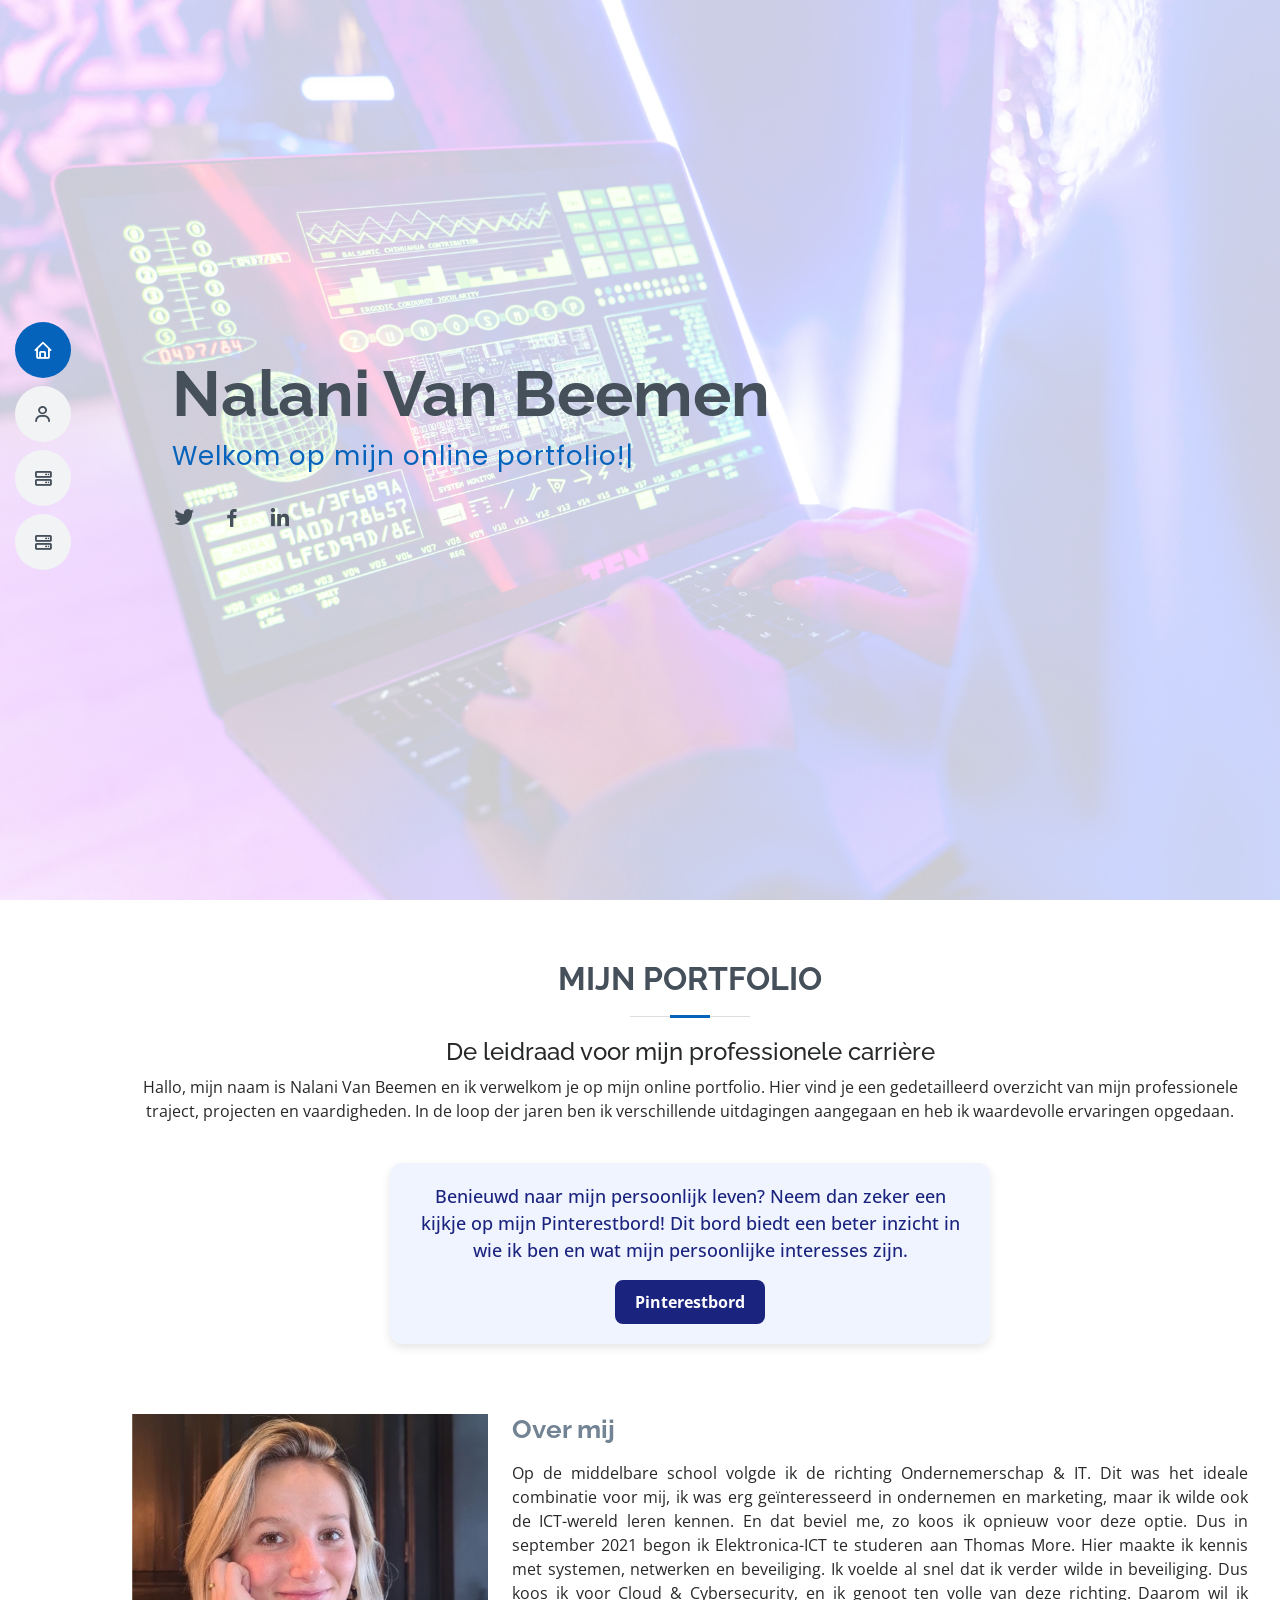
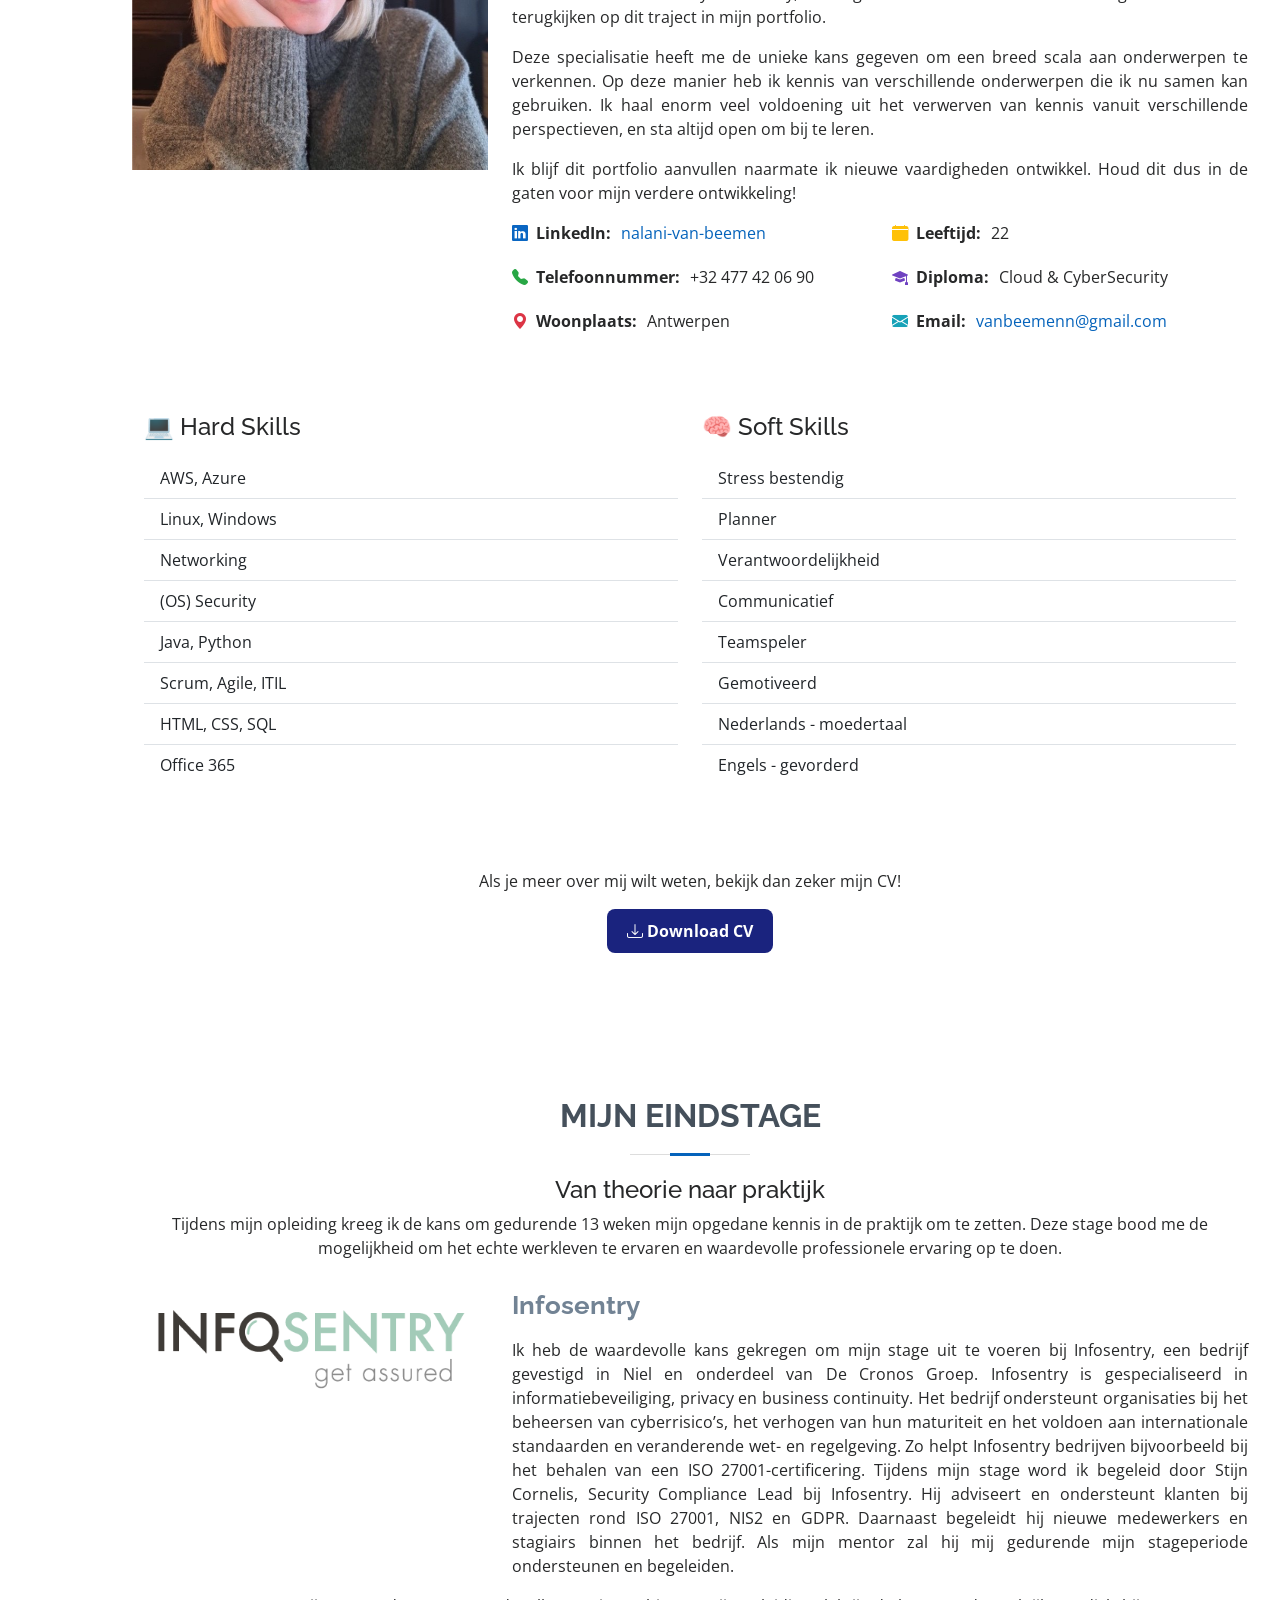
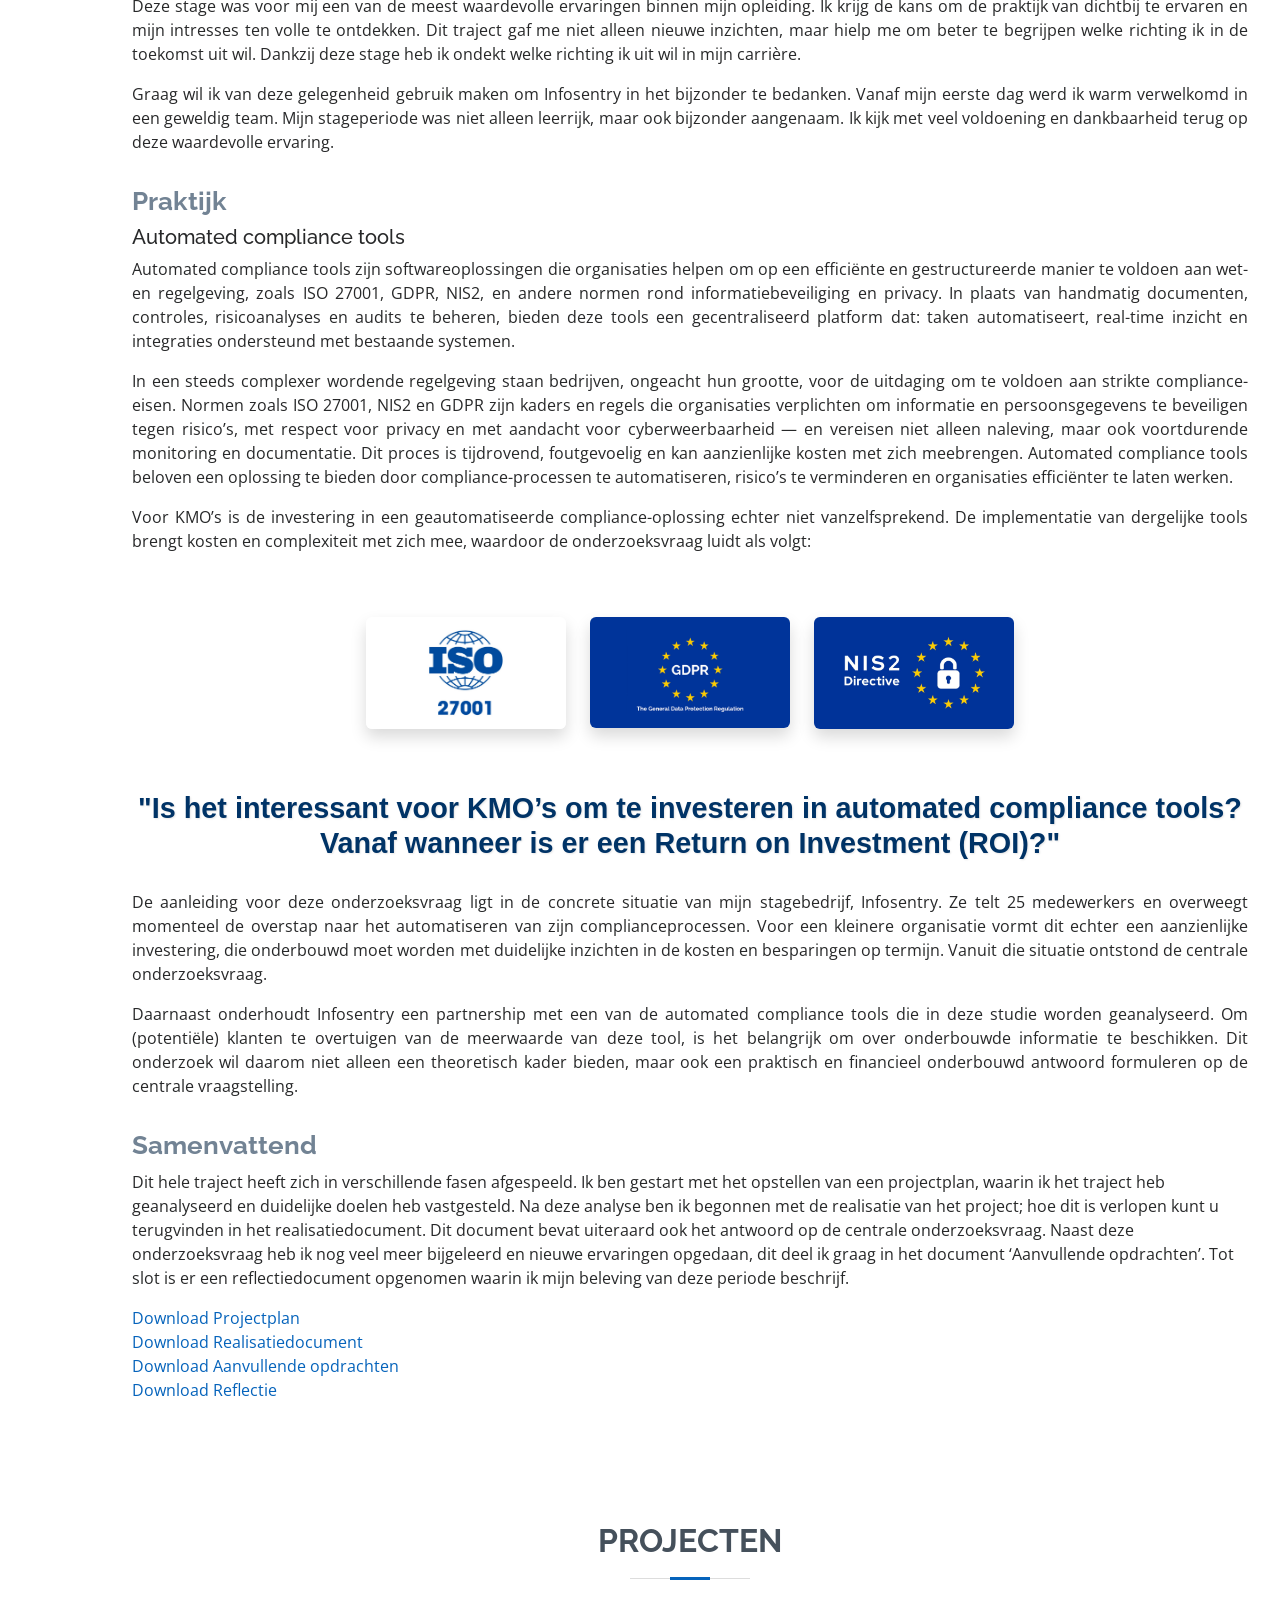
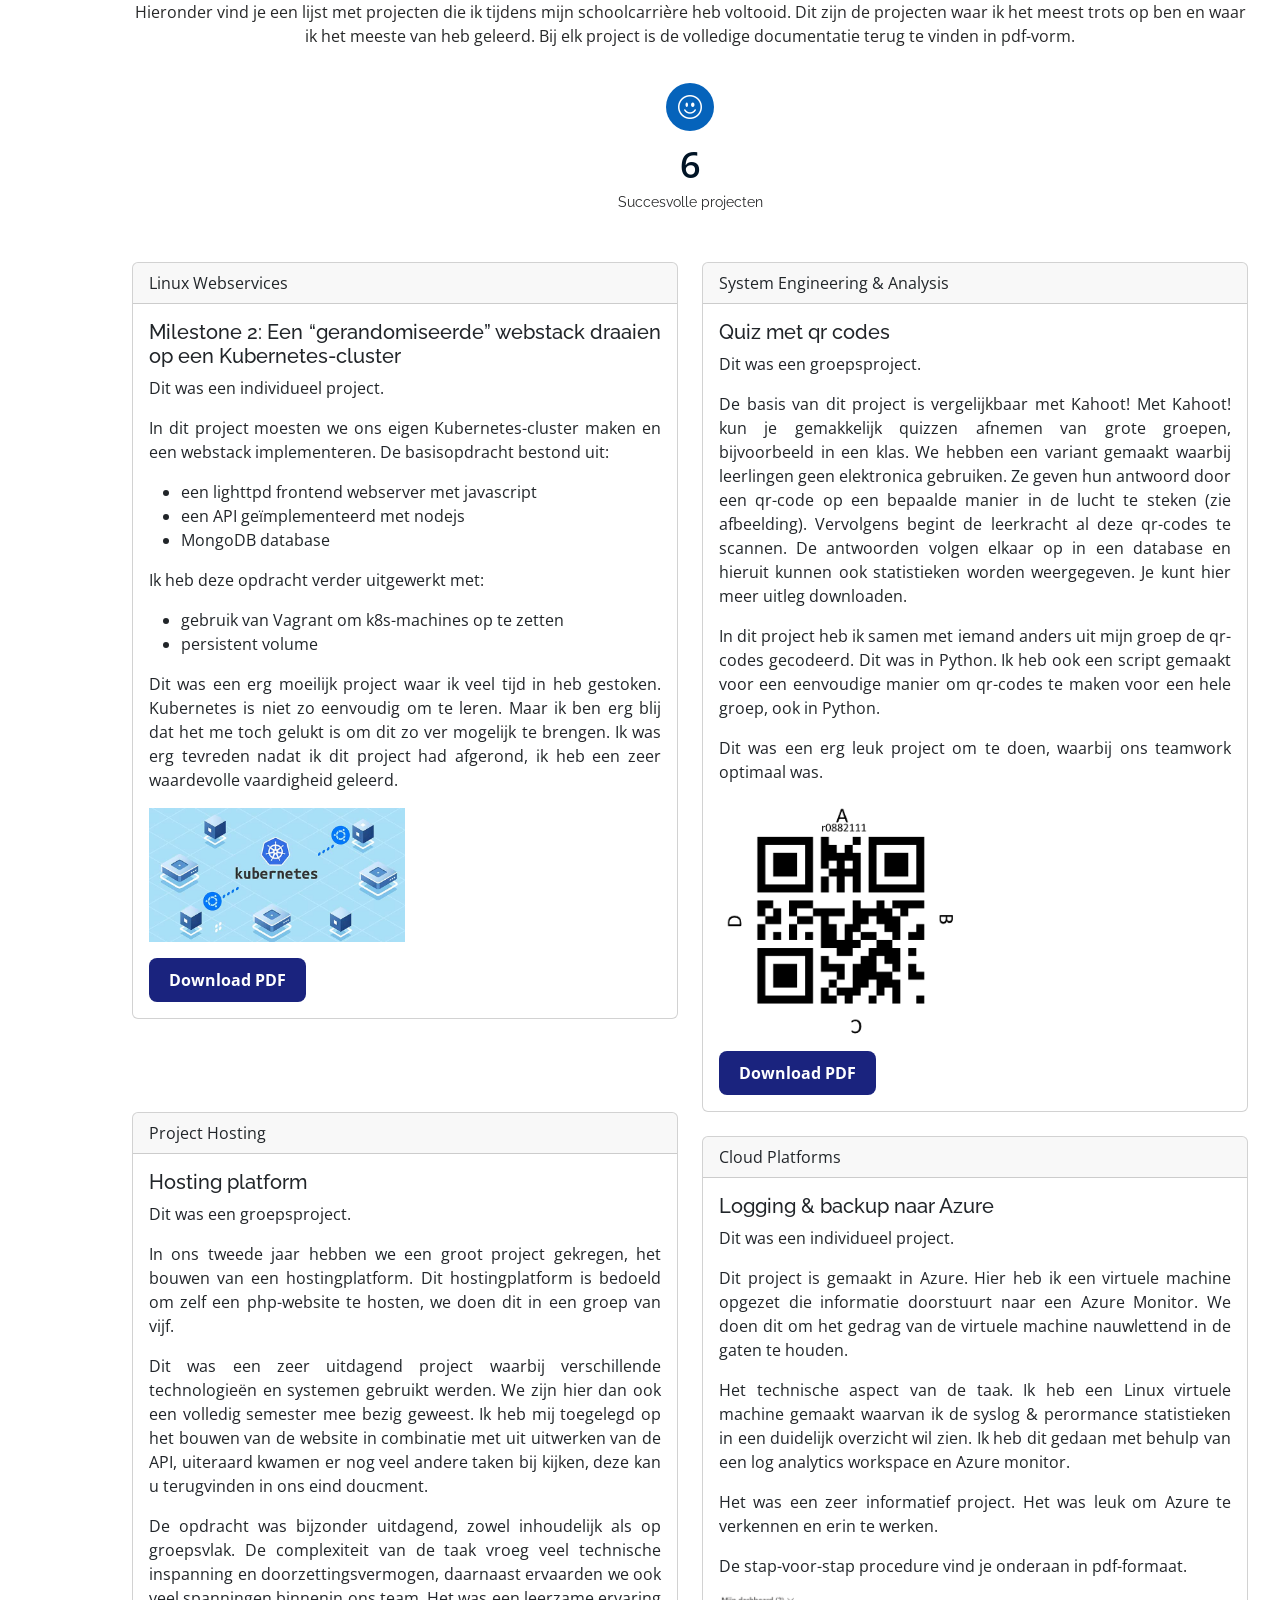
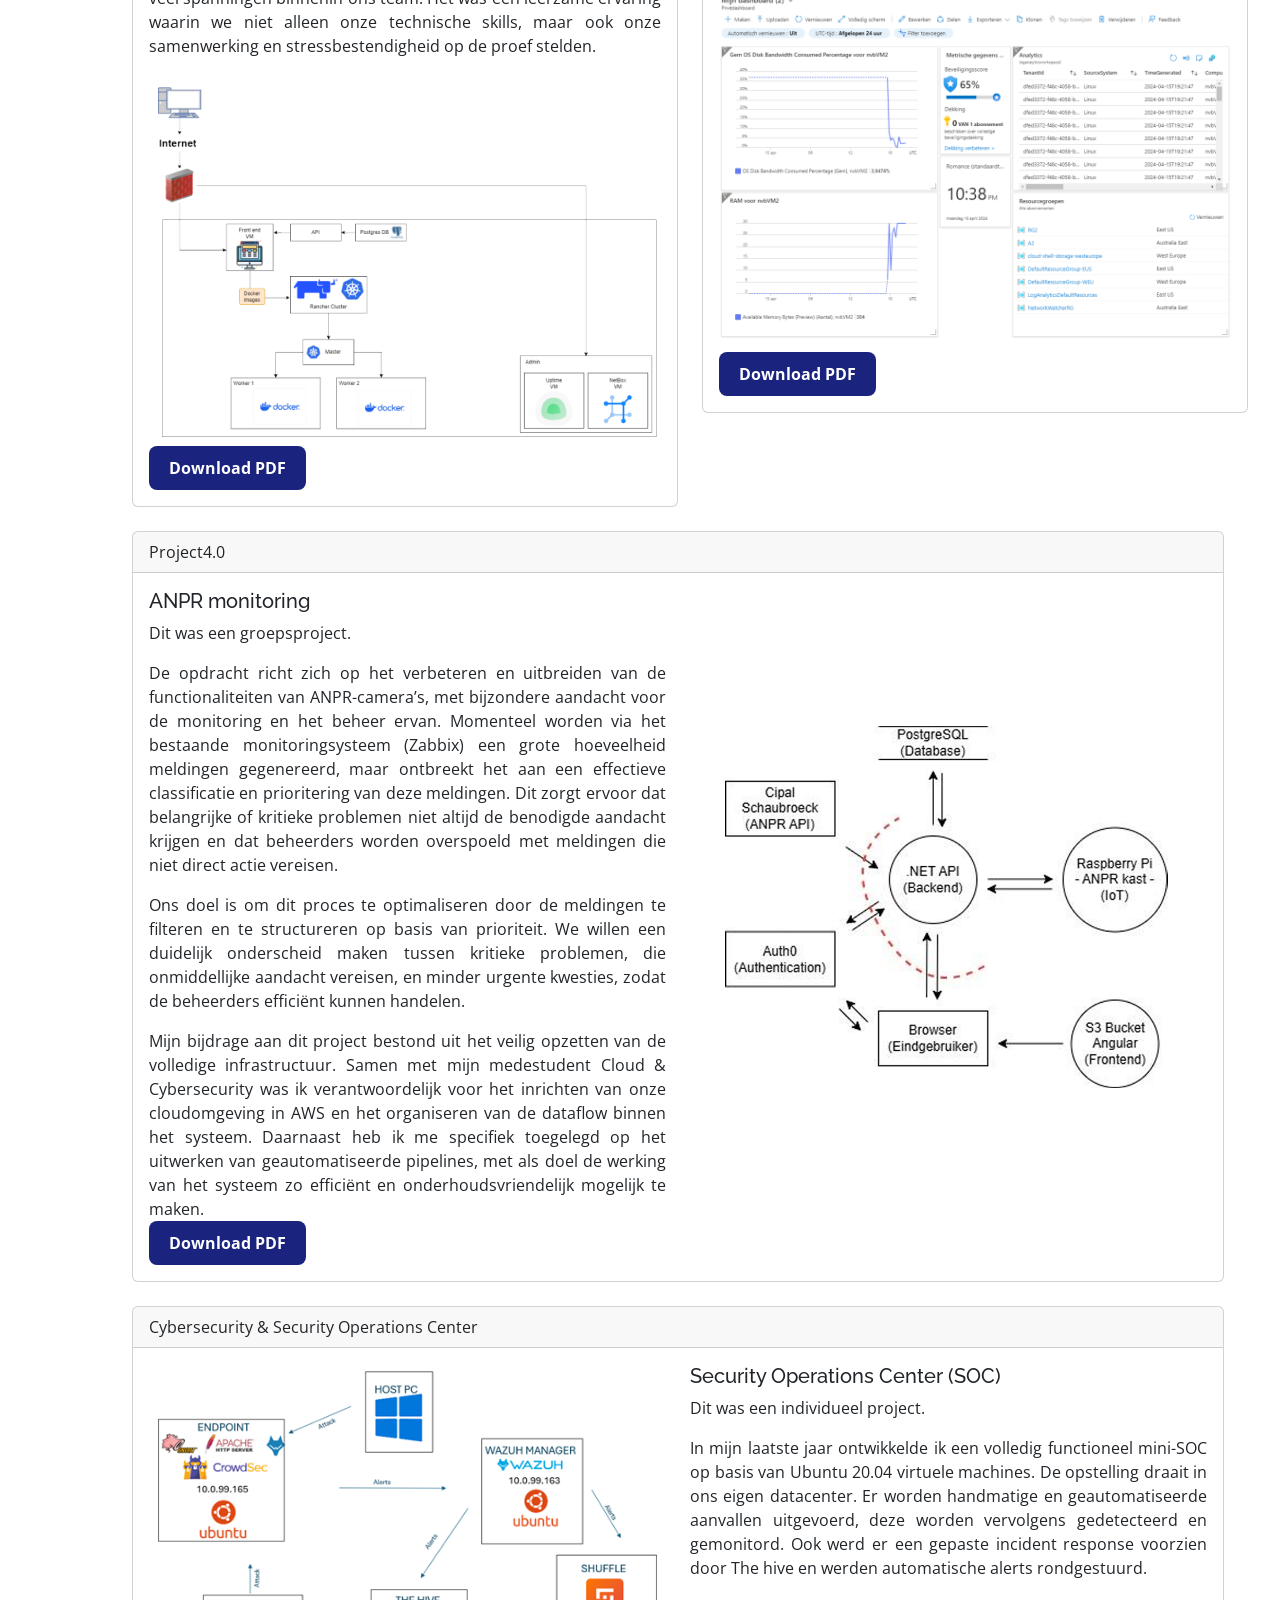
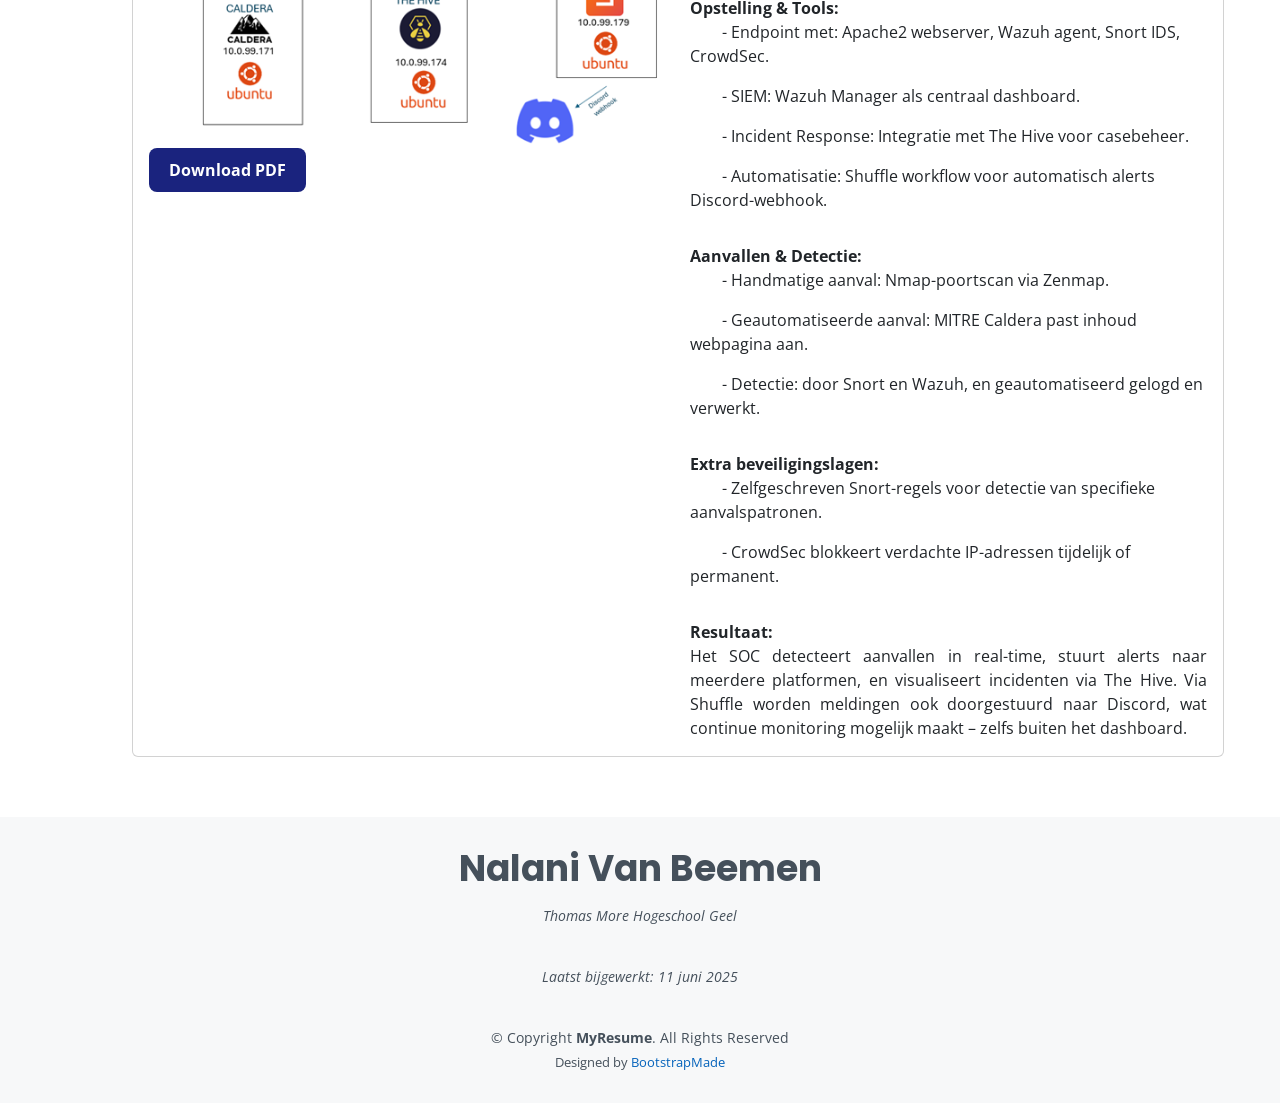
==== index.html @ 972dc26e "pdf" ====
<!DOCTYPE html>
<html lang="en">

<head >

  <meta charset="utf-8">
  <meta content="width=device-width, initial-scale=1.0" name="viewport" >
  <style>
    .justify-text {
      text-align: justify;
      width: 100%;
      margin: 0 auto;
    }
  </style>

  <title>Portfolio Nalani Van Beemen</title>
  <meta content="" name="description">
  <meta content="" name="keywords">

  <!-- Favicons -->
  <link href="img/www.png" rel="icon">
  <link href="assets/img/apple-touch-icon.png" rel="apple-touch-icon">

  <!-- Google Fonts -->
  <link href="https://fonts.googleapis.com/css?family=Open+Sans:300,300i,400,400i,600,600i,700,700i|Raleway:300,300i,400,400i,500,500i,600,600i,700,700i|Poppins:300,300i,400,400i,500,500i,600,600i,700,700i" rel="stylesheet">

  <!-- Vendor CSS Files -->
  <link href="assets/vendor/aos/aos.css" rel="stylesheet">
  <link href="assets/vendor/bootstrap/css/bootstrap.min.css" rel="stylesheet">
  <link href="assets/vendor/bootstrap-icons/bootstrap-icons.css" rel="stylesheet">
  <link href="assets/vendor/boxicons/css/boxicons.min.css" rel="stylesheet">
  <link href="assets/vendor/glightbox/css/glightbox.min.css" rel="stylesheet">
  <link href="assets/vendor/swiper/swiper-bundle.min.css" rel="stylesheet">

  <!-- Template Main CSS File -->
  <link href="assets/css/style.css" rel="stylesheet">


</head>
<body>


  <i class="bi bi-list mobile-nav-toggle d-lg-none"></i>
  <!-- ======= Header ======= -->
  <header  id="header" class="d-flex flex-column justify-content-center">

    <nav id="navbar" class="navbar nav-menu">
      <ul>
        <li><a href="#hero" class="nav-link scrollto active"><i class="bx bx-home"></i> <span>Welkom</span></a></li>
        <li><a href="#about" class="nav-link scrollto"><i class="bx bx-user"></i> <span>Over mij</span></a></li>
        <li><a href="#stage" class="nav-link scrollto"><i class="bx bx-server"></i> <span>Stage</span></a></li>
        <li><a href="#facts" class="nav-link scrollto"><i class="bx bx-server"></i> <span>Projecten</span></a></li>
      </ul>
    </nav><!-- .nav-menu -->

  </header><!-- End Header -->

  <!-- ======= Hero Section ======= -->
  <section style="background-image: url('img/achtergrond.jpg'); background-size: cover; background-position: center; background-attachment: fixed;" id="hero" class="d-flex flex-column justify-content-center">
    <div class="container" data-aos="zoom-in" data-aos-delay="100">
      <h1>Nalani Van Beemen</h1>
      <p> <span class="typed" data-typed-items= "Welkom op mijn online portfolio!, Derdejaars studente Cloud & Cybersecurity"  ></span></p>
      <div class="social-links">
        <a href="https://twitter.com/beemen_van" class="twitter"><i class="bx bxl-twitter"></i></a>
        <a href="https://www.facebook.com/nalani.vanbeemen/" class="facebook"><i class="bx bxl-facebook"></i></a>
        <a href="https://www.linkedin.com/in/nalani-van-beemen-59647b252/" class="linkedin"><i class="bx bxl-linkedin"></i></a>
      </div>
    </div>
  </section><!-- End Hero -->

  <main id="main">

    <!-- ======= About Section ======= -->
    <section id="about" class="about" >
      <div class="container" data-aos="fade-up">

        <div class="section-title">
          <h2>MIJN PORTFOLIO</h2>
          <h4>De leidraad voor mijn professionele carrière  </h4>
          <p>Hallo, mijn naam is Nalani Van Beemen en ik verwelkom je op mijn online portfolio. Hier vind je een gedetailleerd overzicht van mijn professionele traject, projecten en vaardigheden. In de loop der jaren ben ik verschillende uitdagingen aangegaan en heb ik waardevolle ervaringen opgedaan.</p>

        <div class="text-center my-12">
              <div style="background-color: #f0f4ff; padding: 20px; border-radius: 12px; text-align: center; box-shadow: 0 4px 10px rgba(0, 0, 0, 0.1); max-width: 600px; margin: 40px auto;">
                <p style="font-size: 18px; color: #1a237e; font-weight: 500; margin-bottom: 16px;">
                  Benieuwd naar mijn persoonlijk leven? Neem dan zeker een kijkje op mijn Pinterestbord! Dit bord biedt een beter inzicht in wie ik ben en wat mijn persoonlijke interesses zijn.
                </p>
                <a href="https://pin.it/40Hjgjyno" target="_blank" style="display: inline-block; padding: 10px 20px; background-color: #1a237e; color: #fff; text-decoration: none; border-radius: 8px; font-weight: bold; transition: background-color 0.3s;">
                  Pinterestbord
                </a>
              </div>
            </div>
        </div>

        <div class="row">
          <div class="col-lg-4">
            <img src="img/me.jpg" class="img-fluid" alt="">
          </div>
          <div class="col-lg-8 pt-4 pt-lg-0 content">
            <h3>Over mij</h3>
            <p class="fst-italic">
            <p class="justify-text">Op de middelbare school volgde ik de richting Ondernemerschap & IT. Dit was het ideale combinatie voor mij, ik was erg geïnteresseerd in ondernemen en marketing, maar ik wilde ook de ICT-wereld leren kennen. En dat beviel me, zo koos ik opnieuw voor deze optie. Dus in september 2021 begon ik Elektronica-ICT te studeren aan Thomas More. Hier maakte ik kennis met systemen, netwerken en beveiliging. Ik voelde al snel dat ik verder wilde in beveiliging. Dus koos ik voor Cloud & Cybersecurity, en ik genoot ten volle van deze richting. Daarom wil ik terugkijken op dit traject in mijn portfolio. </p>
            <p></p>
            <p class="justify-text">Deze specialisatie heeft me de unieke kans gegeven om een breed scala aan onderwerpen te verkennen. Op deze manier heb ik kennis van verschillende onderwerpen die ik nu samen kan gebruiken. Ik haal enorm veel voldoening uit het verwerven van kennis vanuit verschillende perspectieven, en sta altijd open om bij te leren.</p>
            <p></p>
            <p class="justify-text">Ik blijf dit portfolio aanvullen naarmate ik nieuwe vaardigheden ontwikkel. Houd dit dus in de gaten voor mijn verdere ontwikkeling! </p>
            <p></p>
            <p></p>


            <div class="row contact-info">
              <div class="col-lg-6">
                <ul class="list-unstyled">
                  <li>
                    <i class="bi bi-linkedin" style="color:#0A66C2; margin-right:8px;"></i>
                    <strong>LinkedIn:</strong>
                    <a href="https://www.linkedin.com/in/nalani-van-beemen/" target="_blank" rel="noopener" class="text-decoration-none">
                      nalani-van-beemen
                    </a>
                  </li>
                  <li>
                    <i class="bi bi-telephone-fill" style="color:#28a745; margin-right:8px;"></i>
                    <strong>Telefoonnummer:</strong>
                    <span>+32 477 42 06 90</span>
                  </li>
                  <li>
                    <i class="bi bi-geo-alt-fill" style="color:#dc3545; margin-right:8px;"></i>
                    <strong>Woonplaats:</strong>
                    <span>Antwerpen</span>
                  </li>
                </ul>
              </div>

              <div class="col-lg-6">
                <ul class="list-unstyled">
                  <li>
                    <i class="bi bi-calendar-fill" style="color:#ffc107; margin-right:8px;"></i>
                    <strong>Leeftijd:</strong>
                    <span>22</span>
                  </li>
                  <li>
                    <i class="bi bi-mortarboard-fill" style="color:#6f42c1; margin-right:8px;"></i>
                    <strong>Diploma:</strong>
                    <span>Cloud & CyberSecurity</span>
                  </li>
                  <li>
                    <i class="bi bi-envelope-fill" style="color:#17a2b8; margin-right:8px;"></i>
                    <strong>Email:</strong>
                    <a href="mailto:vanbeemenn@gmail.com" class="text-decoration-none">vanbeemenn@gmail.com</a>
                  </li>
                </ul>
              </div>
            </div>
          </div>
        </div>

        <section class="container">
              <div class="row">
                <!-- Hard Skills -->
                <div class="col-md-6">
                  <h4 class="mb-3">💻 Hard Skills</h4>
                  <ul class="list-group list-group-flush">
                    <li class="list-group-item">AWS, Azure</li>
                    <li class="list-group-item">Linux, Windows</li>
                    <li class="list-group-item">Networking</li>
                    <li class="list-group-item">(OS) Security</li>
                    <li class="list-group-item">Java, Python</li>
                    <li class="list-group-item">Scrum, Agile, ITIL</li>
                    <li class="list-group-item">HTML, CSS, SQL</li>
                    <li class="list-group-item">Office 365</li>
                  </ul>
                </div>

                <!-- Soft Skills -->
                <div class="col-md-6">
                  <h4 class="mb-3">🧠 Soft Skills</h4>
                  <ul class="list-group list-group-flush">
                    <li class="list-group-item">Stress bestendig</li>
                    <li class="list-group-item">Planner</li>
                    <li class="list-group-item">Verantwoordelijkheid</li>
                    <li class="list-group-item">Communicatief</li>
                    <li class="list-group-item">Teamspeler</li>
                    <li class="list-group-item">Gemotiveerd</li>
                    <li class="list-group-item">Nederlands - moedertaal</li>
                    <li class="list-group-item">Engels - gevorderd</li>
                  </ul>
                </div>
              </div>
            </section>

        <div class="text-center my-4">
              <p>Als je meer over mij wilt weten, bekijk dan zeker mijn CV!</p>
              <a href="pdf/Nalani%20Van%20Beemen%20-%20CV%20nl.pdf" download="Nalani Van Beemen - r0882111 - CV.pdf" target="_blank" style="display: inline-block; padding: 10px 20px; background-color: #1a237e; color: #fff; text-decoration: none; border-radius: 8px; font-weight: bold; transition: background-color 0.3s;">
                <i class="bi bi-download"></i> Download CV
              </a>
            </div>
        </div>





      </div>
    </section><!-- End About Section -->


    <section id="stage" class="about">
      <div class="container" data-aos="fade-up">

        <div class="section-title">
          <h2>MIJN EINDSTAGE</h2>
          <h4>Van theorie naar praktijk  </h4>
          <p>Tijdens mijn opleiding kreeg ik de kans om gedurende 13 weken mijn opgedane kennis in de praktijk om te zetten. Deze stage bood me de mogelijkheid om het echte werkleven te ervaren en waardevolle professionele ervaring op te doen.</p>
        </div>

        <div class="row">
          <div class="col-lg-4">
            <img src="img/infosentry.png" class="img-fluid" alt="">
          </div>
          <div class="col-lg-8 pt-4 pt-lg-0 content">
            <h3>Infosentry</h3>
            <p class="fst-italic">
            <p class="justify-text">Ik heb de waardevolle kans gekregen om mijn stage uit te voeren bij Infosentry, een bedrijf gevestigd in Niel en onderdeel van De Cronos Groep. Infosentry is gespecialiseerd in informatiebeveiliging, privacy en business continuity. Het bedrijf ondersteunt organisaties bij het beheersen van cyberrisico’s, het verhogen van hun maturiteit en het voldoen aan internationale standaarden en veranderende wet- en regelgeving. Zo helpt Infosentry bedrijven bijvoorbeeld bij het behalen van een ISO 27001-certificering. Tijdens mijn stage word ik begeleid door Stijn Cornelis, Security Compliance Lead bij Infosentry. Hij  adviseert en ondersteunt klanten bij trajecten rond ISO 27001, NIS2 en GDPR. Daarnaast begeleidt hij nieuwe medewerkers en stagiairs binnen het bedrijf. Als mijn mentor zal hij mij gedurende mijn stageperiode ondersteunen en begeleiden.</p>
            <p></p>
            <p></p>
            <p></p>

          </div>

          <p class="justify-text">Deze stage was voor mij een van de meest waardevolle ervaringen binnen mijn opleiding. Ik krijg de kans om de praktijk van dichtbij te ervaren en mijn intresses ten volle te ontdekken. Dit traject gaf me niet alleen nieuwe inzichten, maar hielp me om beter te begrijpen welke richting ik in de toekomst uit wil. Dankzij deze stage heb ik ondekt welke richting ik uit wil in mijn carrière.  </p>
            <p></p>
            <p class="justify-text" >Graag wil ik van deze gelegenheid gebruik maken om Infosentry in het bijzonder te bedanken. Vanaf mijn eerste dag werd ik warm verwelkomd in een geweldig team. Mijn stageperiode was niet alleen leerrijk, maar ook bijzonder aangenaam. Ik kijk met veel voldoening en dankbaarheid terug op deze waardevolle ervaring. </p>
            <p></p>
            <p></p>

          <div class="col-lg-8 pt-4 pt-lg-0 content">
            <h3>Praktijk</h3>
            <p class="fst-italic">
          </div>

            <h5>Automated compliance tools</h5>
            <p class="justify-text">Automated compliance tools zijn softwareoplossingen die organisaties helpen om op een efficiënte en gestructureerde manier te voldoen aan wet- en regelgeving, zoals ISO 27001, GDPR, NIS2, en andere normen rond informatiebeveiliging en privacy. In plaats van handmatig documenten, controles, risicoanalyses en audits te beheren, bieden deze tools een gecentraliseerd platform dat: taken automatiseert, real-time inzicht en integraties ondersteund met bestaande systemen.</p>
            <p></p>
            <p class="justify-text">In een steeds complexer wordende regelgeving staan bedrijven, ongeacht hun grootte, voor de uitdaging om te voldoen aan strikte compliance-eisen. Normen zoals ISO 27001, NIS2 en GDPR zijn kaders en regels die organisaties verplichten om informatie en persoonsgegevens te beveiligen tegen risico’s, met respect voor privacy en met aandacht voor cyberweerbaarheid — en vereisen niet alleen naleving, maar ook voortdurende monitoring en documentatie. Dit proces is tijdrovend, foutgevoelig en kan aanzienlijke kosten met zich meebrengen. Automated compliance tools beloven een oplossing te bieden door compliance-processen te automatiseren, risico’s te verminderen en organisaties efficiënter te laten werken.</p>
            <p></p>
            <p class="justify-text">Voor KMO’s is de investering in een geautomatiseerde compliance-oplossing echter niet vanzelfsprekend. De implementatie van dergelijke tools brengt kosten en complexiteit met zich mee, waardoor de onderzoeksvraag luidt als volgt:</p>
            <p></p>


          <div class="d-flex justify-content-center gap-4 mt-5">
            <div class="photo-box">
              <img src="img/iso27001.png" alt="iso27001" class="img-fluid rounded shadow" style="max-width: 200px;">
            </div>
            <div class="photo-box">
              <img src="img/gdpr.jpg" alt="gdpr" class="img-fluid rounded shadow" style="max-width: 200px;">
            </div>
            <div class="photo-box">
              <img src="img/nis2.jpeg" alt="nis2" class="img-fluid rounded shadow" style="max-width: 200px;">
            </div>
          </div>
            <p></p>
            <p></p>
            <h4 style="color: #003366;font-weight: 700;font-size: 1.8rem;text-align: center;margin: 30px 0;font-family: 'Segoe UI', Tahoma, Geneva, Verdana, sans-serif;text-shadow: 1px 1px 2px rgba(0,0,0,0.1);">"Is het interessant voor KMO’s om te investeren in automated compliance tools? Vanaf wanneer is er een Return on Investment (ROI)?"</h4>

            <p class="justify-text">De aanleiding voor deze onderzoeksvraag ligt in de concrete situatie van mijn stagebedrijf, Infosentry. Ze telt 25 medewerkers en overweegt momenteel de overstap naar het automatiseren van zijn complianceprocessen. Voor een kleinere organisatie vormt dit echter een aanzienlijke investering, die onderbouwd moet worden met duidelijke inzichten in de kosten en besparingen op termijn. Vanuit die situatie ontstond de centrale onderzoeksvraag. </p>
            <p></p>
            <p class="justify-text">Daarnaast onderhoudt Infosentry een partnership met een van de automated compliance tools die in deze studie worden geanalyseerd. Om (potentiële) klanten te overtuigen van de meerwaarde van deze tool, is het belangrijk om over onderbouwde informatie te beschikken. Dit onderzoek wil daarom niet alleen een theoretisch kader bieden, maar ook een praktisch en financieel onderbouwd antwoord formuleren op de centrale vraagstelling.</p>
            <p></p>
            <p></p>

            <div class="col-lg-8 pt-4 pt-lg-0 content">
              <h3>Samenvattend</h3>
              <p class="fst-italic">
            </div>
            <p>Dit hele traject heeft zich in verschillende fasen afgespeeld. Ik ben gestart met het opstellen van een projectplan, waarin ik het traject heb geanalyseerd en duidelijke doelen heb vastgesteld. Na deze analyse ben ik begonnen met de realisatie van het project; hoe dit is verlopen kunt u terugvinden in het realisatiedocument. Dit document bevat uiteraard ook het antwoord op de centrale onderzoeksvraag. Naast deze onderzoeksvraag heb ik nog veel meer bijgeleerd en nieuwe ervaringen opgedaan, dit deel ik graag in het document ‘Aanvullende opdrachten’. Tot slot is er een reflectiedocument opgenomen waarin ik mijn beleving van deze periode beschrijf.</p>
            <a href="pdf/Nalani%20Van%20Beemen%20-%20r0882111%20-%20Projectplan.pdf" download="Nalani Van Beemen - r0882111 - Projectplan.pdf" class="text-left">Download Projectplan</a>
            <a href="pdf/Nalani%20Van%20Beemen%20-%20r0882111%20-%20Realisatiedocument.pdf" download="Nalani Van Beemen - r0882111 - Realisatiedocument.pdf" class="text-left">Download Realisatiedocument</a>
            <a href="pdf/Nalani%20Van%20Beemen%20-%20r0882111%20-%20Aanvullende%20opdrachten.pdf" download="Nalani Van Beemen - r0882111 - Aanvullende opdrachten.pdf" class="text-left">Download Aanvullende opdrachten</a>
            <a href="pdf/Nalani%20Van%20Beemen%20-%20r0882111%20-%20Reflectie.pdf" download="cv" class="text-left">Download Reflectie</a>

        </div>

      </div>
    </section><!-- End About Section -->


    <!-- ======= Facts Section ======= -->
    <section id="facts" class="facts">
      <div class="container" data-aos="fade-up">

        <div class="section-title">
          <h2>Projecten</h2>
          <p>Hieronder vind je een lijst met projecten die ik tijdens mijn schoolcarrière heb voltooid. Dit zijn de projecten waar ik het meest trots op ben en waar ik het meeste van heb geleerd. Bij elk project is de volledige documentatie terug te vinden in pdf-vorm. </p>
        </div>

        <div class="justify-content-center">
          <div class="count-box">
            <i class="bi bi-emoji-smile"></i>
            <span data-purecounter-start="0" data-purecounter-end="6" data-purecounter-duration="1" class="purecounter"></span>
            <p>Succesvolle projecten</p>
          </div>
        </div>

        <div class="row mt-6">

          <div class="col-lg-6 mt-4">
            <div class="card">
              <div class="card-header">
                Linux Webservices
              </div>
              <div class="card-body">
                <div class="justify-text">
                  <div class="col-md-12">
                    <h5 class="card-title">Milestone 2: Een “gerandomiseerde” webstack draaien op een Kubernetes-cluster</h5>
                    <p class="card-text"> Dit was een individueel project.</p>
                    <p>In dit project moesten we ons eigen Kubernetes-cluster maken en een webstack implementeren. De basisopdracht bestond uit:</p>

                    <ul>
                      <li>een lighttpd frontend webserver met javascript</li>
                      <li>een API geïmplementeerd met nodejs</li>
                      <li>MongoDB database</li>
                    </ul>

                    <p>Ik heb deze opdracht verder uitgewerkt met:</p>
                    <ul>
                      <li>gebruik van Vagrant om k8s-machines op te zetten</li>
                      <li>persistent volume</li>
                    </ul>
                  </div>
                  <p>Dit was een erg moeilijk project waar ik veel tijd in heb gestoken. Kubernetes is niet zo eenvoudig om te leren. Maar ik ben erg blij dat het me toch gelukt is om dit zo ver mogelijk te brengen. Ik was erg tevreden nadat ik dit project had afgerond, ik heb een zeer waardevolle vaardigheid geleerd.  </p>
                  <div class="col-md-6">
                    <!-- Afbeelding hier -->
                    <img src="img/Kubernetes.jpg" alt="kubernetes" class="img-fluid">
                  </div>
                  <p></p>
                </div>

                <!-- Download PDF-knop -->
                <a href="pdf/Nalani_Van_Beemen_2CCS01_Milestone2.pdf" download="Nalani Van Beemen - r0882111 - Linux Webservices - Milestone2.pdf" target="_blank" style="display: inline-block; padding: 10px 20px; background-color: #1a237e; color: #fff; text-decoration: none; border-radius: 8px; font-weight: bold; transition: background-color 0.3s;">Download PDF</a>
              </div>
            </div>
          </div>

          <div class="col-lg-6 mt-4">
            <div class="card">
              <div class="card-header">
                System Engineering & Analysis
              </div>
              <div class="card-body">
                <div class="justify-text">
                  <div class="col-md-12">
                    <h5 class="card-title">Quiz met qr codes</h5>
                    <p>Dit was een groepsproject.</p>
                    <p class="card-text">De basis van dit project is vergelijkbaar met Kahoot! Met Kahoot! kun je gemakkelijk quizzen afnemen van grote groepen, bijvoorbeeld in een klas. We hebben een variant gemaakt waarbij leerlingen geen elektronica gebruiken. Ze geven hun antwoord door een qr-code op een bepaalde manier in de lucht te steken (zie afbeelding). Vervolgens begint de leerkracht al deze qr-codes te scannen. De antwoorden volgen elkaar op in een database en hieruit kunnen ook statistieken worden weergegeven. Je kunt hier meer uitleg downloaden. </p>
                    <p>In dit project heb ik samen met iemand anders uit mijn groep de qr-codes gecodeerd. Dit was in Python. Ik heb ook een script gemaakt voor een eenvoudige manier om qr-codes te maken voor een hele groep, ook in Python.</p>
                    <p>Dit was een erg leuk project om te doen, waarbij ons teamwork optimaal was.</p>
                  </div>
                  <div class="col-md-6">
                    <!-- Afbeelding hier -->
                    <img src="img/qrcode.png" alt="qrcode" class="img-fluid">
                  </div>
                </div>

                <!-- Download PDF-knop -->
                <a href="pdf/PoC_Projectweek_SW2.pdf" download="Nalani Van Beemen - r0882111 - System Engineering & Analysis - Qrcodes.pdf" target="_blank" style="display: inline-block; padding: 10px 20px; background-color: #1a237e; color: #fff; text-decoration: none; border-radius: 8px; font-weight: bold; transition: background-color 0.3s;">Download PDF</a>
              </div>
            </div>
          </div>


          <div class="col-lg-6 ">
            <div class="col-lg">
              <div class="card">
                <div class="card-header">
                  Project Hosting
                </div>
                <div class="card-body">
                  <div class="justify-text">
                    <div class="col-md-12">
                      <h5 class="card-title">Hosting platform</h5>
                      <p>Dit was een groepsproject.</p>
                      <p class="card-text">In ons tweede jaar hebben we een groot project gekregen, het bouwen van een hostingplatform. Dit hostingplatform is bedoeld om zelf een php-website te hosten, we doen dit in een groep van vijf. </p>
                      <p></p>
                      <p>Dit was een zeer uitdagend project waarbij verschillende technologieën en systemen gebruikt werden. We zijn hier dan ook een volledig semester mee bezig geweest. Ik heb mij toegelegd op het bouwen van de website in combinatie met uit uitwerken van de API, uiteraard kwamen er nog veel andere taken bij kijken, deze kan u terugvinden in ons eind doucment. </p>
                      <p>De opdracht was bijzonder uitdagend, zowel inhoudelijk als op groepsvlak. De complexiteit van de taak vroeg veel technische inspanning en doorzettingsvermogen, daarnaast ervaarden we ook veel spanningen binnenin ons team. Het was een leerzame ervaring waarin we niet alleen onze technische skills, maar ook onze samenwerking en stressbestendigheid op de proef stelden.</p>
                    </div>
                    <div class="col-md-12">
                      <!-- Afbeelding hier -->
                      <img src="img/schema.png" alt="qrcode" class="img-fluid">
                  </div>
                    </div>
                      <a href="pdf/Documentatie_projecthosting_team5.pdf" download="Nalani Van Beemen - r0882111 - Project Hosting - Hosting platform.pdf" target="_blank" style="display: inline-block; padding: 10px 20px; background-color: #1a237e; color: #fff; text-decoration: none; border-radius: 8px; font-weight: bold; transition: background-color 0.3s;">Download PDF</a>
                    </div>
                </div>
              </div>
            </div>

          <div class="col-lg-6 mt-4">
              <div class="card">
                <div class="card-header">
                  Cloud Platforms
                </div>
                <div class="card-body">
                  <div class="justify-text">
                    <div class="col-md-12">
                      <h5 class="card-title">Logging & backup naar Azure</h5>
                      <p class="card-text">Dit was een individueel project. </p>
                      <p>Dit project is gemaakt in Azure. Hier heb ik een virtuele machine opgezet die informatie doorstuurt naar een Azure Monitor. We doen dit om het gedrag van de virtuele machine nauwlettend in de gaten te houden.</p>
                      <p>Het technische aspect van de taak. Ik heb een Linux virtuele machine gemaakt waarvan ik de syslog & perormance statistieken in een duidelijk overzicht wil zien. Ik heb dit gedaan met behulp van een log analytics workspace en Azure monitor.</p>
                      <p>Het was een zeer informatief project. Het was leuk om Azure te verkennen en erin te werken.</p>
                      <p>De stap-voor-stap procedure vind je onderaan in pdf-formaat.</p>
                    </div>
                    <div class="col-md-12">
                      <!-- Afbeelding hier -->
                      <img src="img/cloud.png" alt="cloud" class="img-fluid">
                    </div>

                    </div>
                <!-- Download PDF-knop -->
                <a href="pdf/Nalani_Van_Beemen_2CCS01_Assignment2.pdf" download="Nalani Van Beemen - r0882111 - Cloud Platforms - Assignment2.pdf" target="_blank" style="display: inline-block; padding: 10px 20px; background-color: #1a237e; color: #fff; text-decoration: none; border-radius: 8px; font-weight: bold; transition: background-color 0.3s;">Download PDF</a>
              </div>
            </div>
          </div>


          <div class="row mt-6 mt-4">
            <div class="col-lg">
              <div class="card">
                <div class="card-header">
                  Project4.0
                </div>
                <div class="card-body">
                  <div class="row align-items-center">
                    <!-- Tekst links -->
                    <div class="col-lg-6">
                      <h5 class="card-title">ANPR monitoring</h5>
                      <p>Dit was een groepsproject.</p>
                      <p class="card-text justify-text ">
                        De opdracht richt zich op het verbeteren en uitbreiden van de functionaliteiten van ANPR-camera’s, met bijzondere aandacht voor de monitoring en het beheer ervan. Momenteel worden via het bestaande monitoringsysteem (Zabbix) een grote hoeveelheid meldingen gegenereerd, maar ontbreekt het aan een effectieve classificatie en prioritering van deze meldingen. Dit zorgt ervoor dat belangrijke of kritieke problemen niet altijd de benodigde aandacht krijgen en dat beheerders worden overspoeld met meldingen die niet direct actie vereisen.
                      </p>
                      <p></p>
                      <p class="justify-text">
                        Ons doel is om dit proces te optimaliseren door de meldingen te filteren en te structureren op basis van prioriteit. We willen een duidelijk onderscheid maken tussen kritieke problemen, die onmiddellijke aandacht vereisen, en minder urgente kwesties, zodat de beheerders efficiënt kunnen handelen.
                      </p>
                      <p></p>
                      <p class="justify-text">
                        Mijn bijdrage aan dit project bestond uit het veilig opzetten van de volledige infrastructuur. Samen met mijn medestudent Cloud & Cybersecurity was ik verantwoordelijk voor het inrichten van onze cloudomgeving in AWS en het organiseren van de dataflow binnen het systeem. Daarnaast heb ik me specifiek toegelegd op het uitwerken van geautomatiseerde pipelines, met als doel de werking van het systeem zo efficiënt en onderhoudsvriendelijk mogelijk te maken.
                      </p>
                    </div>

                    <!-- Afbeelding rechts -->
                    <div class="col-lg-6 text-end">
                      <img src="img/anpr.png" alt="anpr" class="img-fluid">
                    </div>
                  </div>
                  <a href="pdf/Algemeen%20Rapport%20(Realisatiefase)%20-%20Team%20A2%20-%20SAiD.pdf" download="Nalani Van Beemen - r0882111 - Project4.0 - ANPR monitoring.pdf" target="_blank" style="display: inline-block; padding: 10px 20px; background-color: #1a237e; color: #fff; text-decoration: none; border-radius: 8px; font-weight: bold; transition: background-color 0.3s;">Download PDF</a>
                </div>
              </div>
            </div>
          </div>

          <div class="row mt-6 mt-4">
            <div class="col-lg">
              <div class="card">
                <div class="card-header">
                  Cybersecurity & Security Operations Center
                </div>
                <div class="card-body">
                  <div class="row align-items-lg-start">
                    <!-- Afbeelding links -->
                    <div class="col-lg-6 text-start">
                      <img src="img/soc.png" alt="anpr" class="img-fluid">
                      <a href="pdf/Nalani_Van_Beemen_3CCS01_SOC.pdf" download="Nalani Van Beemen - r0882111 - Cybersecurity & Security Operations Center - SOC.pdf" target="_blank" style="display: inline-block; padding: 10px 20px; background-color: #1a237e; color: #fff; text-decoration: none; border-radius: 8px; font-weight: bold; transition: background-color 0.3s;">Download PDF</a>
                    </div>


                    <!-- Tekst rechts -->
                    <div class="col-lg-6">
                      <h5 class="card-title">Security Operations Center (SOC)</h5>
                      <p>Dit was een individueel project.</p>
                      <p class="card-text justify-text">In mijn laatste jaar ontwikkelde ik een volledig functioneel mini-SOC op basis van Ubuntu 20.04 virtuele machines. De opstelling draait in ons eigen datacenter. Er worden handmatige en geautomatiseerde aanvallen uitgevoerd, deze worden vervolgens gedetecteerd en gemonitord. Ook werd er een gepaste incident response voorzien door The hive en werden automatische alerts rondgestuurd. </p>
                      <p></p>
                      <p class="justify-text" ><strong> Opstelling & Tools:</strong> </p>
                      <p style="text-indent: 2em;">- Endpoint met: Apache2 webserver, Wazuh agent, Snort IDS, CrowdSec.</p>
                      <p style="text-indent: 2em;">- SIEM: Wazuh Manager als centraal dashboard.</p>
                      <p style="text-indent: 2em;">- Incident Response: Integratie met The Hive voor casebeheer.</p>
                      <p style="text-indent: 2em; margin-bottom: 2em">- Automatisatie: Shuffle workflow voor automatisch alerts Discord-webhook.</p>
                      <p></p>
                      <p></p>
                      <p class="justify-text" ><strong> Aanvallen & Detectie:</strong> </p>
                      <p style="text-indent: 2em;">- Handmatige aanval: Nmap-poortscan via Zenmap.</p>
                      <p style="text-indent: 2em;">- Geautomatiseerde aanval: MITRE Caldera past inhoud webpagina aan.</p>
                      <p style="text-indent: 2em; margin-bottom: 2em">- Detectie: door Snort en Wazuh, en geautomatiseerd gelogd en verwerkt.</p>
                      <p></p>
                      <p class="justify-text" ><strong> Extra beveiligingslagen:</strong> </p>
                      <p style="text-indent: 2em;">- Zelfgeschreven Snort-regels voor detectie van specifieke aanvalspatronen.</p>
                      <p style="text-indent: 2em; margin-bottom: 2em">- CrowdSec blokkeert verdachte IP-adressen tijdelijk of permanent.</p>

                      <p></p>
                      <strong>Resultaat: </strong>
                      <p class="justify-text">
                        Het SOC detecteert aanvallen in real-time, stuurt alerts naar meerdere platformen, en visualiseert incidenten via The Hive. Via Shuffle worden meldingen ook doorgestuurd naar Discord, wat continue monitoring mogelijk maakt – zelfs buiten het dashboard.
                      </p>
                    </div>
                  </div>

                </div>
              </div>
            </div>
          </div>
        </div>
      </div>
    </section><!-- End Facts Section -->



  </main><!-- End #main -->

  <!-- ======= Footer ======= -->
  <footer id="footer">
    <div class="container">
      <h3>Nalani Van Beemen</h3>
      <p>Thomas More Hogeschool Geel</p>
      <p>Laatst bijgewerkt: 11 juni 2025</p>

      <div class="copyright">
        &copy; Copyright <strong><span>MyResume</span></strong>. All Rights Reserved
      </div>
      <div class="credits">
        <!-- All the links in the footer should remain intact. -->
        <!-- You can delete the links only if you purchased the pro version. -->
        <!-- Licensing information: [license-url] -->
        <!-- Purchase the pro version with working PHP/AJAX contact form: https://bootstrapmade.com/free-html-bootstrap-template-my-resume/ -->
        Designed by <a href="https://bootstrapmade.com/">BootstrapMade</a>
      </div>
    </div>
  </footer><!-- End Footer -->

  <div id="preloader"></div>
  <a href="#" class="back-to-top d-flex align-items-center justify-content-center"><i class="bi bi-arrow-up-short"></i></a>

  <!-- Vendor JS Files -->
  <script src="assets/vendor/purecounter/purecounter_vanilla.js"></script>
  <script src="assets/vendor/aos/aos.js"></script>
  <script src="assets/vendor/bootstrap/js/bootstrap.bundle.min.js"></script>
  <script src="assets/vendor/glightbox/js/glightbox.min.js"></script>
  <script src="assets/vendor/isotope-layout/isotope.pkgd.min.js"></script>
  <script src="assets/vendor/swiper/swiper-bundle.min.js"></script>
  <script src="assets/vendor/typed.js/typed.umd.js"></script>
  <script src="assets/vendor/waypoints/noframework.waypoints.js"></script>
  <script src="assets/vendor/php-email-form/validate.js"></script>

  <!-- Template Main JS File -->
  <script src="assets/js/main.js"></script>

</body>

</html>
---- assets/css/style.css ----
/**
* Template Name: MyResume
* Updated: Jan 29 2024 with Bootstrap v5.3.2
* Template URL: https://bootstrapmade.com/free-html-bootstrap-template-my-resume/
* Author: BootstrapMade.com
* License: https://bootstrapmade.com/license/
*/

/*--------------------------------------------------------------
# General
--------------------------------------------------------------*/
body {
  font-family: "Open Sans", sans-serif;
  color: #272829;
}

a {
  color: #0563bb;
  text-decoration: none;
}

a:hover {
  color: #067ded;
  text-decoration: none;
}

h1,
h2,
h3,
h4,
h5,
h6 {
  font-family: "Raleway", sans-serif;
}

/*--------------------------------------------------------------
# Back to top button
--------------------------------------------------------------*/
.back-to-top {
  position: fixed;
  visibility: hidden;
  opacity: 0;
  right: 15px;
  bottom: 15px;
  z-index: 996;
  background: #0563bb;
  width: 40px;
  height: 40px;
  border-radius: 50px;
  transition: all 0.4s;
}

.back-to-top i {
  font-size: 28px;
  color: #fff;
  line-height: 0;
}

.back-to-top:hover {
  background: #0678e3;
  color: #fff;
}

.back-to-top.active {
  visibility: visible;
  opacity: 1;
}

/*--------------------------------------------------------------
# Preloader
--------------------------------------------------------------*/
#preloader {
  position: fixed;
  top: 0;
  left: 0;
  right: 0;
  bottom: 0;
  z-index: 9999;
  overflow: hidden;
  background: #fff;
}

#preloader:before {
  content: "";
  position: fixed;
  top: calc(50% - 30px);
  left: calc(50% - 30px);
  border: 6px solid #0563bb;
  border-top-color: #fff;
  border-bottom-color: #fff;
  border-radius: 50%;
  width: 60px;
  height: 60px;
  animation: animate-preloader 1s linear infinite;
}

@keyframes animate-preloader {
  0% {
    transform: rotate(0deg);
  }

  100% {
    transform: rotate(360deg);
  }
}

/*--------------------------------------------------------------
# Disable aos animation delay on mobile devices
--------------------------------------------------------------*/
@media screen and (max-width: 768px) {
  [data-aos-delay] {
    transition-delay: 0 !important;
  }
}

/*--------------------------------------------------------------
# Header
--------------------------------------------------------------*/
#header {
  position: fixed;
  top: 0;
  left: 0;
  bottom: 0;
  z-index: 9997;
  transition: all 0.5s;
  padding: 15px;
  overflow-y: auto;
}

@media (max-width: 991px) {
  #header {
    width: 300px;
    background: #fff;
    border-right: 1px solid #e6e9ec;
    left: -300px;
  }
}

@media (min-width: 991px) {
  #main {
    margin-left: 100px;
  }
}

/*--------------------------------------------------------------
# Navigation Menu
--------------------------------------------------------------*/
/**
* Desktop Navigation 
*/
.nav-menu {
  padding: 0;
  display: block;
}

.nav-menu * {
  margin: 0;
  padding: 0;
  list-style: none;
}

.nav-menu>ul>li {
  position: relative;
  white-space: nowrap;
}

.nav-menu a,
.nav-menu a:focus {
  display: flex;
  align-items: center;
  color: #45505b;
  padding: 10px 18px;
  margin-bottom: 8px;
  transition: 0.3s;
  font-size: 15px;
  border-radius: 50px;
  background: #f2f3f5;
  height: 56px;
  width: 100%;
  overflow: hidden;
  transition: 0.3s;
}

.nav-menu a i,
.nav-menu a:focus i {
  font-size: 20px;
}

.nav-menu a span,
.nav-menu a:focus span {
  padding: 0 5px 0 7px;
  color: #45505b;
}

@media (min-width: 992px) {

  .nav-menu a,
  .nav-menu a:focus {
    width: 56px;
  }

  .nav-menu a span,
  .nav-menu a:focus span {
    display: none;
    color: #fff;
  }
}

.nav-menu a:hover,
.nav-menu .active,
.nav-menu .active:focus,
.nav-menu li:hover>a {
  color: #fff;
  background: #0563bb;
}

.nav-menu a:hover span,
.nav-menu .active span,
.nav-menu .active:focus span,
.nav-menu li:hover>a span {
  color: #fff;
}

.nav-menu a:hover,
.nav-menu li:hover>a {
  width: 100%;
  color: #fff;
}

.nav-menu a:hover span,
.nav-menu li:hover>a span {
  display: block;
}

/**
* Mobile Navigation 
*/
.mobile-nav-toggle {
  position: fixed;
  right: 10px;
  top: 10px;
  z-index: 9998;
  border: 0;
  background: none;
  font-size: 28px;
  transition: all 0.4s;
  outline: none !important;
  line-height: 0;
  cursor: pointer;
  border-radius: 50px;
  padding: 5px;
}

.mobile-nav-toggle i {
  color: #45505b;
}

.mobile-nav-active {
  overflow: hidden;
}

.mobile-nav-active #header {
  left: 0;
}

.mobile-nav-active .mobile-nav-toggle {
  color: #fff;
  background-color: #0563bb;
}

/*--------------------------------------------------------------
# Hero Section
--------------------------------------------------------------*/
#hero {
  width: 100%;
  height: 100vh;
  background: url("../img/hero-bg.jpg") top right no-repeat;
  background-size: cover;
  position: relative;
}

@media (min-width: 992px) {
  #hero {
    padding-left: 160px;
  }
}

#hero:before {
  content: "";
  background: rgba(255, 255, 255, 0.8);
  position: absolute;
  bottom: 0;
  top: 0;
  left: 0;
  right: 0;
}

#hero h1 {
  margin: 0;
  font-size: 64px;
  font-weight: 700;
  line-height: 56px;
  color: #45505b;
}

#hero p {
  color: #45505b;
  margin: 15px 0 0 0;
  font-size: 26px;
  font-family: "Poppins", sans-serif;
}

#hero p span {
  color: #0563bb;
  letter-spacing: 1px;
}

#hero .social-links {
  margin-top: 30px;
}

#hero .social-links a {
  font-size: 24px;
  display: inline-block;
  color: #45505b;
  line-height: 1;
  margin-right: 20px;
  transition: 0.3s;
}

#hero .social-links a:hover {
  color: #0563bb;
}

@media (max-width: 992px) {
  #hero {
    text-align: center;
  }

  #hero h1 {
    font-size: 32px;
    line-height: 36px;
  }

  #hero p {
    margin-top: 10px;
    font-size: 20px;
    line-height: 24px;
  }
}

/*--------------------------------------------------------------
# Sections General
--------------------------------------------------------------*/
section {
  padding: 60px 0;
  overflow: hidden;
}

.section-title {
  text-align: center;
  padding-bottom: 30px;
}

.section-title h2 {
  font-size: 32px;
  font-weight: bold;
  text-transform: uppercase;
  margin-bottom: 20px;
  padding-bottom: 20px;
  position: relative;
  color: #45505b;
}

.section-title h2::before {
  content: "";
  position: absolute;
  display: block;
  width: 120px;
  height: 1px;
  background: #ddd;
  bottom: 1px;
  left: calc(50% - 60px);
}

.section-title h2::after {
  content: "";
  position: absolute;
  display: block;
  width: 40px;
  height: 3px;
  background: #0563bb;
  bottom: 0;
  left: calc(50% - 20px);
}

.section-title p {
  margin-bottom: 0;
}

/*--------------------------------------------------------------
# About
--------------------------------------------------------------*/
.about .content h3 {
  font-weight: 700;
  font-size: 26px;
  color: #728394;
}

.about .content ul {
  list-style: none;
  padding: 0;
}

.about .content ul li {
  margin-bottom: 20px;
  display: flex;
  align-items: center;
}

.about .content ul strong {
  margin-right: 10px;
}

.about .content ul i {
  font-size: 16px;
  margin-right: 5px;
  color: #0563bb;
  line-height: 0;
}

.about .content p:last-child {
  margin-bottom: 0;
}

/*--------------------------------------------------------------
# Facts
--------------------------------------------------------------*/
.facts .count-box {
  padding: 30px 30px 25px 30px;
  margin-top: 30px;
  width: 100%;
  position: relative;
  text-align: center;
  background: #fff;
}

.facts .count-box i {
  position: absolute;
  top: -25px;
  left: 50%;
  transform: translateX(-50%);
  font-size: 24px;
  background: #0563bb;
  color: #fff;
  border-radius: 50px;
  display: inline-flex;
  align-items: center;
  justify-content: center;
  width: 48px;
  height: 48px;
}

.facts .count-box span {
  font-size: 36px;
  display: block;
  font-weight: 600;
  color: #011426;
}

.facts .count-box p {
  padding: 0;
  margin: 0;
  font-family: "Raleway", sans-serif;
  font-size: 14px;
}

/*--------------------------------------------------------------
# Akills
--------------------------------------------------------------*/
.skills .progress {
  height: 60px;
  display: block;
  background: none;
  border-radius: 0;
}

.skills .progress .skill {
  padding: 10px 0;
  margin: 0;
  text-transform: uppercase;
  display: block;
  font-weight: 600;
  font-family: "Poppins", sans-serif;
  color: #45505b;
}

.skills .progress .skill .val {
  float: right;
  font-style: normal;
}

.skills .progress-bar-wrap {
  background: #f2f3f5;
}

.skills .progress-bar {
  width: 1px;
  height: 10px;
  transition: 0.9s;
  background-color: #0563bb;
}

/*--------------------------------------------------------------
# Resume
--------------------------------------------------------------*/
.resume .resume-title {
  font-size: 26px;
  font-weight: 700;
  margin-top: 20px;
  margin-bottom: 20px;
  color: #45505b;
}

.resume .resume-item {
  padding: 0 0 20px 20px;
  margin-top: -2px;
  border-left: 2px solid #0563bb;
  position: relative;
}

.resume .resume-item h4 {
  line-height: 18px;
  font-size: 18px;
  font-weight: 600;
  text-transform: uppercase;
  font-family: "Poppins", sans-serif;
  color: #0563bb;
  margin-bottom: 10px;
}

.resume .resume-item h5 {
  font-size: 16px;
  background: #f7f8f9;
  padding: 5px 15px;
  display: inline-block;
  font-weight: 600;
  margin-bottom: 10px;
}

.resume .resume-item ul {
  padding-left: 20px;
}

.resume .resume-item ul li {
  padding-bottom: 10px;
}

.resume .resume-item:last-child {
  padding-bottom: 0;
}

.resume .resume-item::before {
  content: "";
  position: absolute;
  width: 16px;
  height: 16px;
  border-radius: 50px;
  left: -9px;
  top: 0;
  background: #fff;
  border: 2px solid #0563bb;
}

/*--------------------------------------------------------------
# Portfolio
--------------------------------------------------------------*/
.portfolio .portfolio-item {
  margin-bottom: 30px;
}

.portfolio #portfolio-flters {
  padding: 0;
  margin: 0 auto 25px auto;
  list-style: none;
  text-align: center;
  background: #fff;
  border-radius: 50px;
  padding: 2px 15px;
}

.portfolio #portfolio-flters li {
  cursor: pointer;
  display: inline-block;
  padding: 10px 15px;
  font-size: 14px;
  font-weight: 600;
  line-height: 1;
  text-transform: uppercase;
  color: #272829;
  margin-bottom: 5px;
  transition: all 0.3s ease-in-out;
}

.portfolio #portfolio-flters li:hover,
.portfolio #portfolio-flters li.filter-active {
  color: #0563bb;
}

.portfolio #portfolio-flters li:last-child {
  margin-right: 0;
}

.portfolio .portfolio-wrap {
  transition: 0.3s;
  position: relative;
  overflow: hidden;
  z-index: 1;
  background: rgba(69, 80, 91, 0.8);
}

.portfolio .portfolio-wrap::before {
  content: "";
  background: rgba(255, 255, 255, 0.7);
  position: absolute;
  left: 30px;
  right: 30px;
  top: 30px;
  bottom: 30px;
  transition: all ease-in-out 0.3s;
  z-index: 2;
  opacity: 0;
}

.portfolio .portfolio-wrap .portfolio-info {
  opacity: 0;
  position: absolute;
  top: 0;
  left: 0;
  right: 0;
  bottom: 0;
  text-align: center;
  z-index: 3;
  transition: all ease-in-out 0.3s;
  display: flex;
  flex-direction: column;
  justify-content: center;
  align-items: center;
}

.portfolio .portfolio-wrap .portfolio-info::before {
  display: block;
  content: "";
  width: 48px;
  height: 48px;
  position: absolute;
  top: 35px;
  left: 35px;
  border-top: 3px solid #d7dce1;
  border-left: 3px solid #d7dce1;
  transition: all 0.5s ease 0s;
  z-index: 9994;
}

.portfolio .portfolio-wrap .portfolio-info::after {
  display: block;
  content: "";
  width: 48px;
  height: 48px;
  position: absolute;
  bottom: 35px;
  right: 35px;
  border-bottom: 3px solid #d7dce1;
  border-right: 3px solid #d7dce1;
  transition: all 0.5s ease 0s;
  z-index: 9994;
}

.portfolio .portfolio-wrap .portfolio-info h4 {
  font-size: 20px;
  color: #45505b;
  font-weight: 600;
}

.portfolio .portfolio-wrap .portfolio-info p {
  color: #45505b;
  font-size: 14px;
  text-transform: uppercase;
  padding: 0;
  margin: 0;
}

.portfolio .portfolio-wrap .portfolio-links {
  text-align: center;
  z-index: 4;
}

.portfolio .portfolio-wrap .portfolio-links a {
  color: #45505b;
  margin: 0 2px;
  font-size: 28px;
  display: inline-block;
  transition: 0.3s;
}

.portfolio .portfolio-wrap .portfolio-links a:hover {
  color: #148af9;
}

.portfolio .portfolio-wrap:hover::before {
  top: 0;
  left: 0;
  right: 0;
  bottom: 0;
  opacity: 1;
}

.portfolio .portfolio-wrap:hover .portfolio-info {
  opacity: 1;
}

.portfolio .portfolio-wrap:hover .portfolio-info::before {
  top: 15px;
  left: 15px;
}

.portfolio .portfolio-wrap:hover .portfolio-info::after {
  bottom: 15px;
  right: 15px;
}

/*--------------------------------------------------------------
# Portfolio Details
--------------------------------------------------------------*/
.portfolio-details {
  padding-top: 40px;
}

.portfolio-details .portfolio-details-slider img {
  width: 100%;
}

.portfolio-details .portfolio-details-slider .swiper-pagination {
  margin-top: 20px;
  position: relative;
}

.portfolio-details .portfolio-details-slider .swiper-pagination .swiper-pagination-bullet {
  width: 12px;
  height: 12px;
  background-color: #fff;
  opacity: 1;
  border: 1px solid #0563bb;
}

.portfolio-details .portfolio-details-slider .swiper-pagination .swiper-pagination-bullet-active {
  background-color: #0563bb;
}

.portfolio-details .portfolio-info {
  padding: 30px;
  box-shadow: 0px 0 30px rgba(69, 80, 91, 0.08);
}

.portfolio-details .portfolio-info h3 {
  font-size: 22px;
  font-weight: 700;
  margin-bottom: 20px;
  padding-bottom: 20px;
  border-bottom: 1px solid #eee;
}

.portfolio-details .portfolio-info ul {
  list-style: none;
  padding: 0;
  font-size: 15px;
}

.portfolio-details .portfolio-info ul li+li {
  margin-top: 10px;
}

.portfolio-details .portfolio-description {
  padding-top: 30px;
}

.portfolio-details .portfolio-description h2 {
  font-size: 26px;
  font-weight: 700;
  margin-bottom: 20px;
}

.portfolio-details .portfolio-description p {
  padding: 0;
}

/*--------------------------------------------------------------
# Services
--------------------------------------------------------------*/
.services .icon-box {
  text-align: center;
  padding: 70px 20px 80px 20px;
  transition: all ease-in-out 0.3s;
  background: #fff;
  box-shadow: 0px 5px 90px 0px rgba(110, 123, 131, 0.05);
}

.services .icon-box .icon {
  margin: 0 auto;
  width: 100px;
  height: 100px;
  display: flex;
  align-items: center;
  justify-content: center;
  transition: ease-in-out 0.3s;
  position: relative;
}

.services .icon-box .icon i {
  font-size: 36px;
  transition: 0.5s;
  position: relative;
}

.services .icon-box .icon svg {
  position: absolute;
  top: 0;
  left: 0;
}

.services .icon-box .icon svg path {
  transition: 0.5s;
  fill: #f5f5f5;
}

.services .icon-box h4 {
  font-weight: 600;
  margin: 10px 0 15px 0;
  font-size: 22px;
}

.services .icon-box h4 a {
  color: #45505b;
  transition: ease-in-out 0.3s;
}

.services .icon-box p {
  line-height: 24px;
  font-size: 14px;
  margin-bottom: 0;
}

.services .icon-box:hover {
  border-color: #fff;
  box-shadow: 0px 0 35px 0 rgba(0, 0, 0, 0.08);
}

.services .iconbox-blue i {
  color: #47aeff;
}

.services .iconbox-blue:hover .icon i {
  color: #fff;
}

.services .iconbox-blue:hover .icon path {
  fill: #47aeff;
}

.services .iconbox-orange i {
  color: #ffa76e;
}

.services .iconbox-orange:hover .icon i {
  color: #fff;
}

.services .iconbox-orange:hover .icon path {
  fill: #ffa76e;
}

.services .iconbox-pink i {
  color: #e80368;
}

.services .iconbox-pink:hover .icon i {
  color: #fff;
}

.services .iconbox-pink:hover .icon path {
  fill: #e80368;
}

.services .iconbox-yellow i {
  color: #ffbb2c;
}

.services .iconbox-yellow:hover .icon i {
  color: #fff;
}

.services .iconbox-yellow:hover .icon path {
  fill: #ffbb2c;
}

.services .iconbox-red i {
  color: #ff5828;
}

.services .iconbox-red:hover .icon i {
  color: #fff;
}

.services .iconbox-red:hover .icon path {
  fill: #ff5828;
}

.services .iconbox-teal i {
  color: #11dbcf;
}

.services .iconbox-teal:hover .icon i {
  color: #fff;
}

.services .iconbox-teal:hover .icon path {
  fill: #11dbcf;
}

/*--------------------------------------------------------------
# Testimonials
--------------------------------------------------------------*/
.testimonials .section-header {
  margin-bottom: 40px;
}

.testimonials .testimonials-carousel,
.testimonials .testimonials-slider {
  overflow: hidden;
}

.testimonials .testimonial-item {
  text-align: center;
}

.testimonials .testimonial-item .testimonial-img {
  width: 120px;
  border-radius: 50%;
  border: 4px solid #fff;
  margin: 0 auto;
}

.testimonials .testimonial-item h3 {
  font-size: 20px;
  font-weight: bold;
  margin: 10px 0 5px 0;
  color: #111;
}

.testimonials .testimonial-item h4 {
  font-size: 14px;
  color: #999;
  margin: 0 0 15px 0;
}

.testimonials .testimonial-item .quote-icon-left,
.testimonials .testimonial-item .quote-icon-right {
  color: #90c8fc;
  font-size: 26px;
}

.testimonials .testimonial-item .quote-icon-left {
  display: inline-block;
  left: -5px;
  position: relative;
}

.testimonials .testimonial-item .quote-icon-right {
  display: inline-block;
  right: -5px;
  position: relative;
  top: 10px;
}

.testimonials .testimonial-item p {
  font-style: italic;
  margin: 0 auto 15px auto;
}

.testimonials .swiper-pagination {
  margin-top: 20px;
  position: relative;
}

.testimonials .swiper-pagination .swiper-pagination-bullet {
  width: 12px;
  height: 12px;
  background-color: #fff;
  opacity: 1;
  border: 1px solid #0563bb;
}

.testimonials .swiper-pagination .swiper-pagination-bullet-active {
  background-color: #0563bb;
}

@media (min-width: 992px) {
  .testimonials .testimonial-item p {
    width: 80%;
  }
}

/*--------------------------------------------------------------
# Contact
--------------------------------------------------------------*/
.contact .info {
  width: 100%;
  background: #fff;
}

.contact .info i {
  font-size: 20px;
  color: #0563bb;
  float: left;
  width: 44px;
  height: 44px;
  background: #eef7ff;
  display: flex;
  justify-content: center;
  align-items: center;
  border-radius: 50px;
  transition: all 0.3s ease-in-out;
}

.contact .info h4 {
  padding: 0 0 0 60px;
  font-size: 22px;
  font-weight: 600;
  margin-bottom: 5px;
  color: #45505b;
}

.contact .info p {
  padding: 0 0 0 60px;
  margin-bottom: 0;
  font-size: 14px;
  color: #728394;
}

.contact .info .email,
.contact .info .phone {
  margin-top: 40px;
}

.contact .info .email:hover i,
.contact .info .address:hover i,
.contact .info .phone:hover i {
  background: #0563bb;
  color: #fff;
}

.contact .php-email-form {
  width: 100%;
  background: #fff;
}

.contact .php-email-form .form-group {
  padding-bottom: 8px;
}

.contact .php-email-form .error-message {
  display: none;
  color: #fff;
  background: #ed3c0d;
  text-align: left;
  padding: 15px;
  font-weight: 600;
}

.contact .php-email-form .error-message br+br {
  margin-top: 25px;
}

.contact .php-email-form .sent-message {
  display: none;
  color: #fff;
  background: #18d26e;
  text-align: center;
  padding: 15px;
  font-weight: 600;
}

.contact .php-email-form .loading {
  display: none;
  background: #fff;
  text-align: center;
  padding: 15px;
}

.contact .php-email-form .loading:before {
  content: "";
  display: inline-block;
  border-radius: 50%;
  width: 24px;
  height: 24px;
  margin: 0 10px -6px 0;
  border: 3px solid #18d26e;
  border-top-color: #eee;
  animation: animate-loading 1s linear infinite;
}

.contact .php-email-form input,
.contact .php-email-form textarea {
  border-radius: 4px;
  box-shadow: none;
  font-size: 14px;
}

.contact .php-email-form input[type=text],
.contact .php-email-form input[type=email] {
  height: 44px;
}

.contact .php-email-form textarea {
  padding: 10px 12px;
}

.contact .php-email-form button[type=submit] {
  background: #0563bb;
  border: 0;
  padding: 10px 35px;
  color: #fff;
  transition: 0.4s;
  border-radius: 50px;
}

.contact .php-email-form button[type=submit]:hover {
  background: #0678e3;
}

@keyframes animate-loading {
  0% {
    transform: rotate(0deg);
  }

  100% {
    transform: rotate(360deg);
  }
}

/*--------------------------------------------------------------
# Footer
--------------------------------------------------------------*/
#footer {
  background: #f7f8f9;
  color: #45505b;
  font-size: 14px;
  text-align: center;
  padding: 30px 0;
}

#footer h3 {
  font-size: 36px;
  font-weight: 700;
  position: relative;
  font-family: "Poppins", sans-serif;
  padding: 0;
  margin: 0 0 15px 0;
}

#footer p {
  font-size: 15;
  font-style: italic;
  padding: 0;
  margin: 0 0 40px 0;
}

#footer .social-links {
  margin: 0 0 40px 0;
}

#footer .social-links a {
  font-size: 18px;
  display: inline-block;
  background: #0563bb;
  color: #fff;
  line-height: 1;
  padding: 8px 0;
  margin-right: 4px;
  border-radius: 50%;
  text-align: center;
  width: 36px;
  height: 36px;
  transition: 0.3s;
}

#footer .social-links a:hover {
  background: #0678e3;
  color: #fff;
  text-decoration: none;
}

#footer .copyright {
  margin: 0 0 5px 0;
}

#footer .credits {
  font-size: 13px;
}
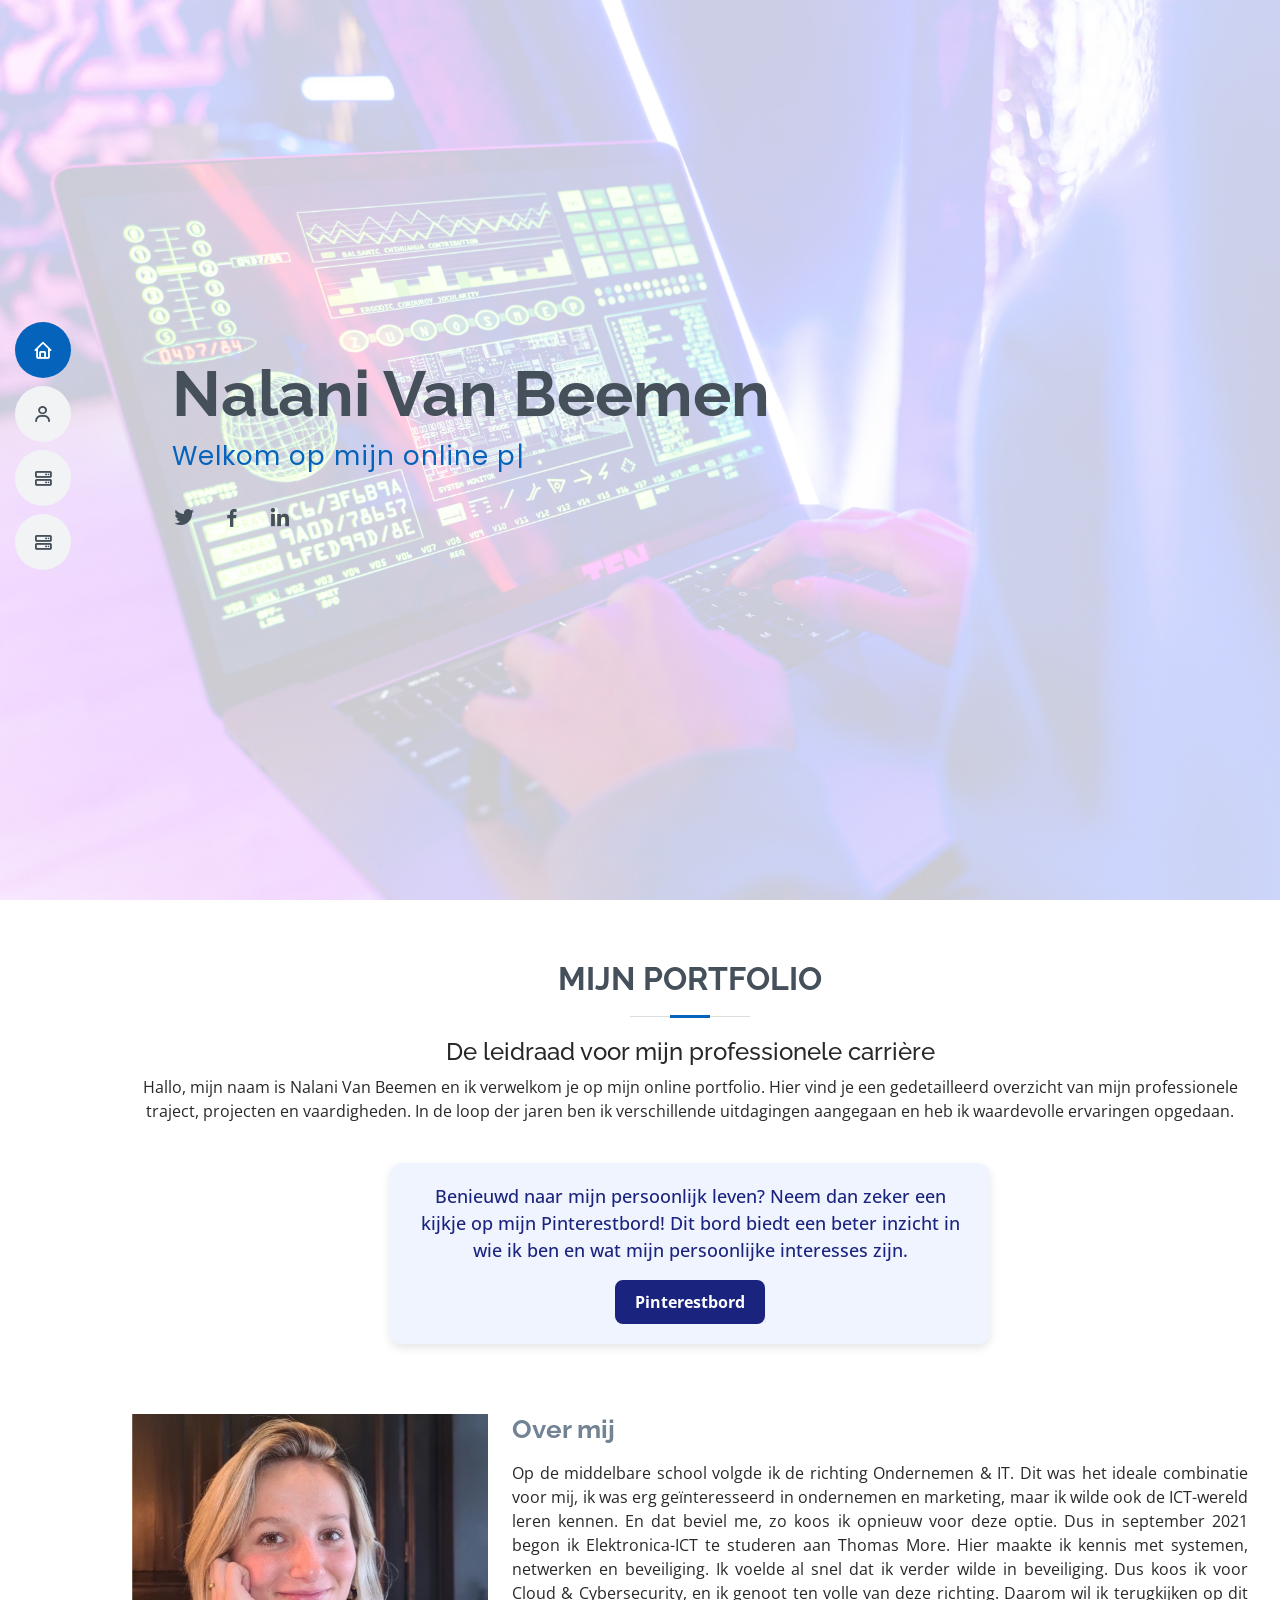
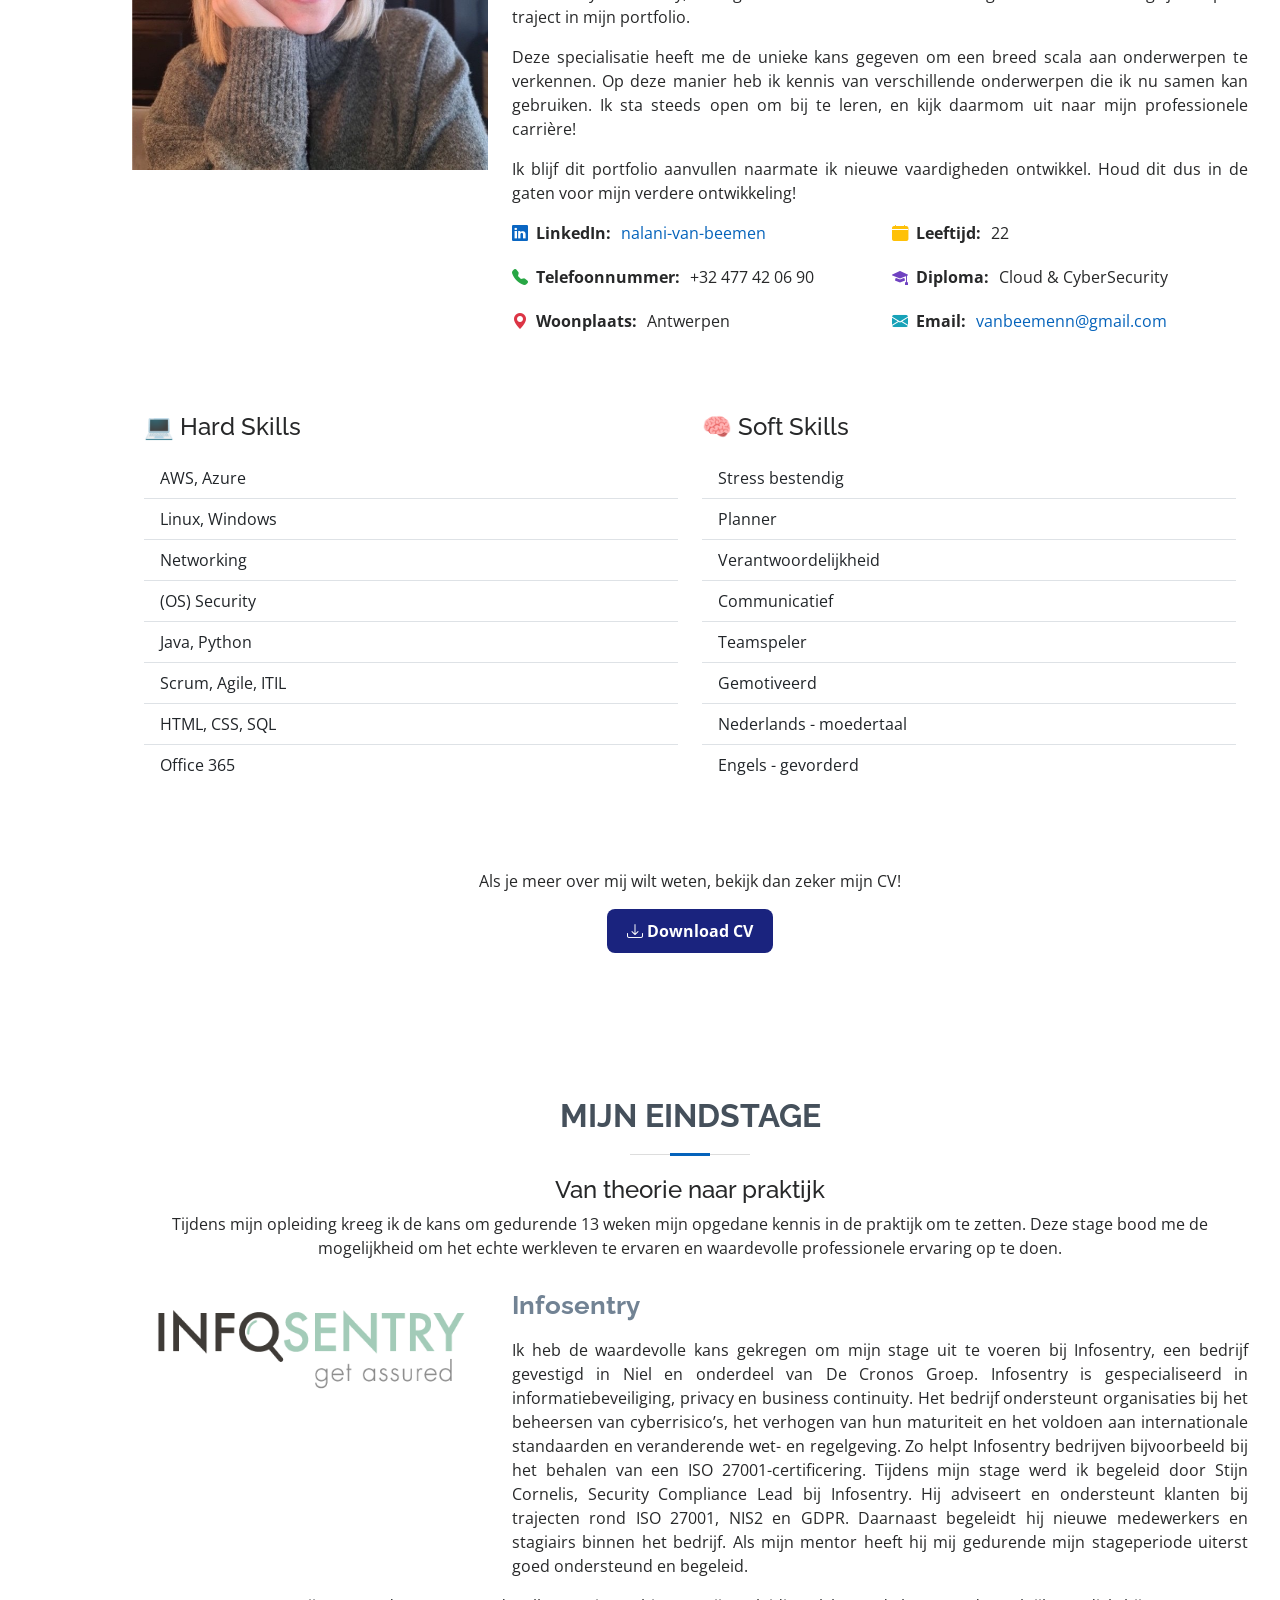
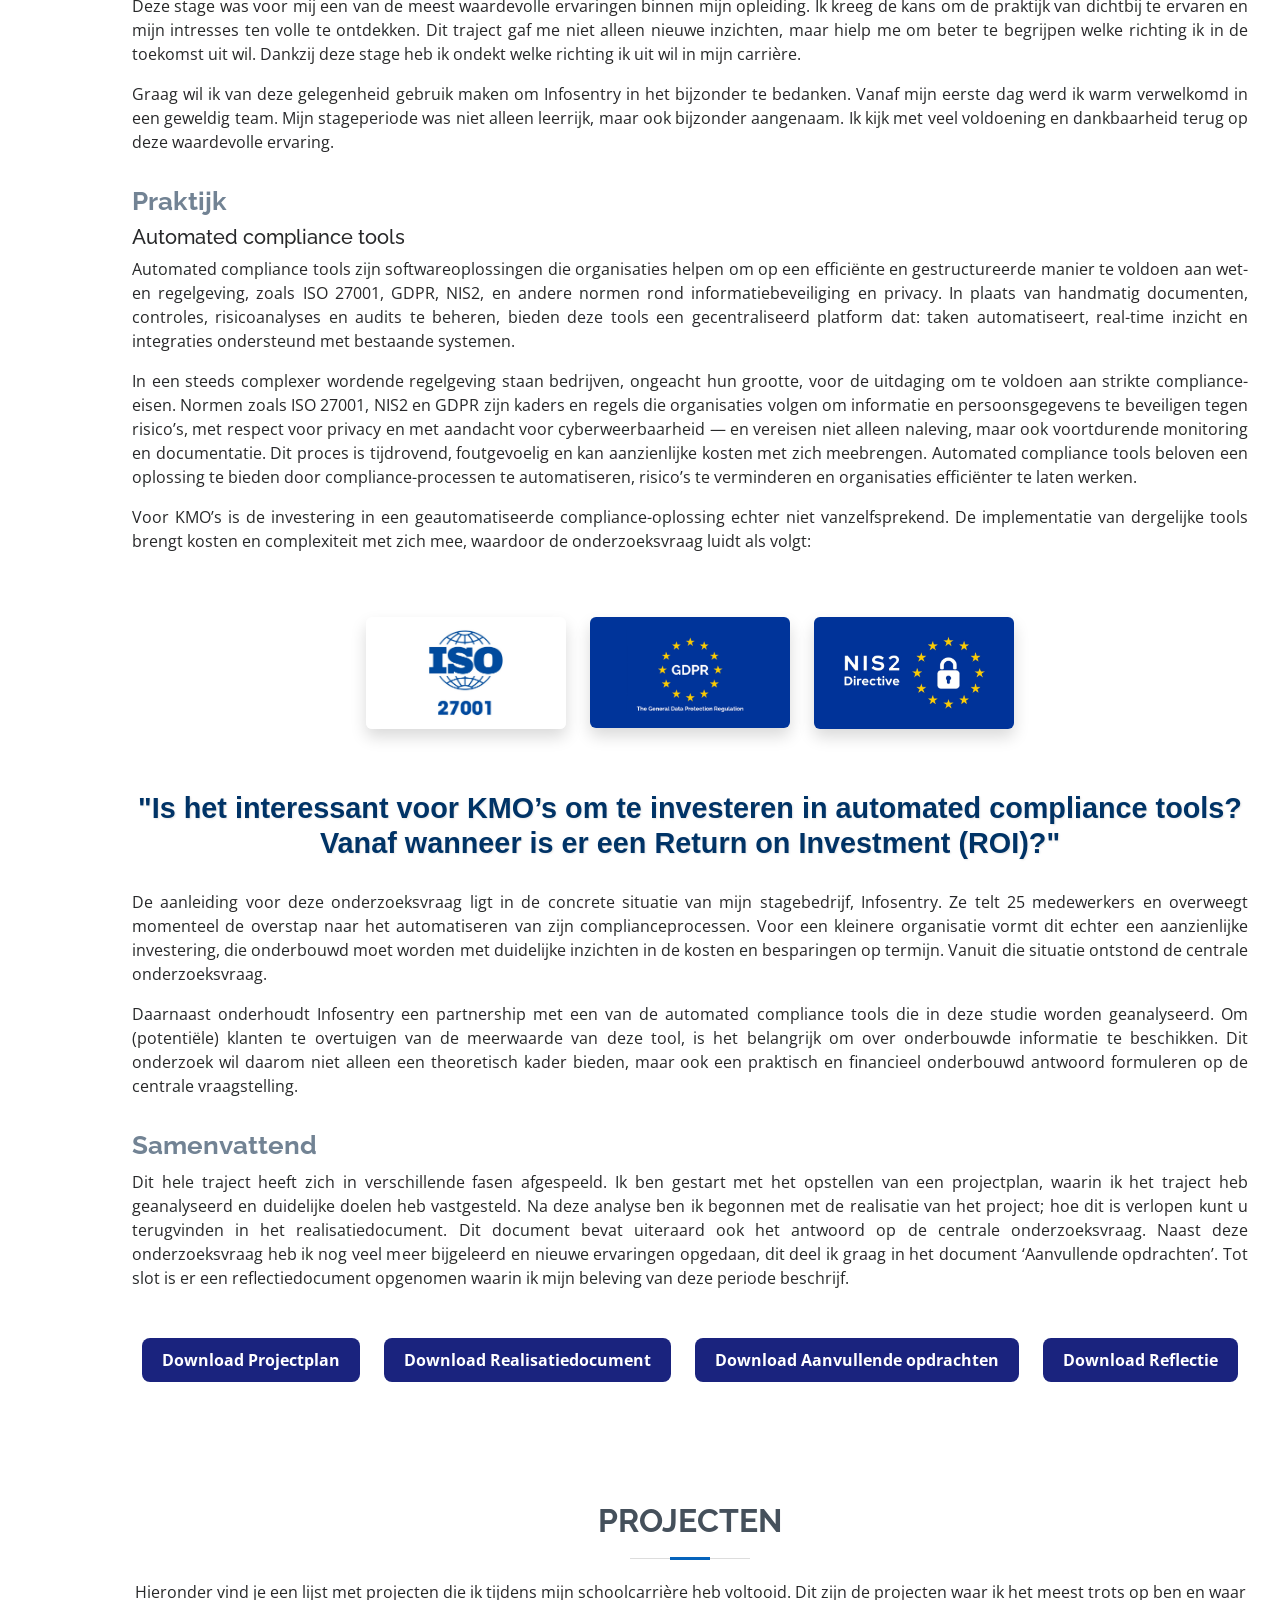
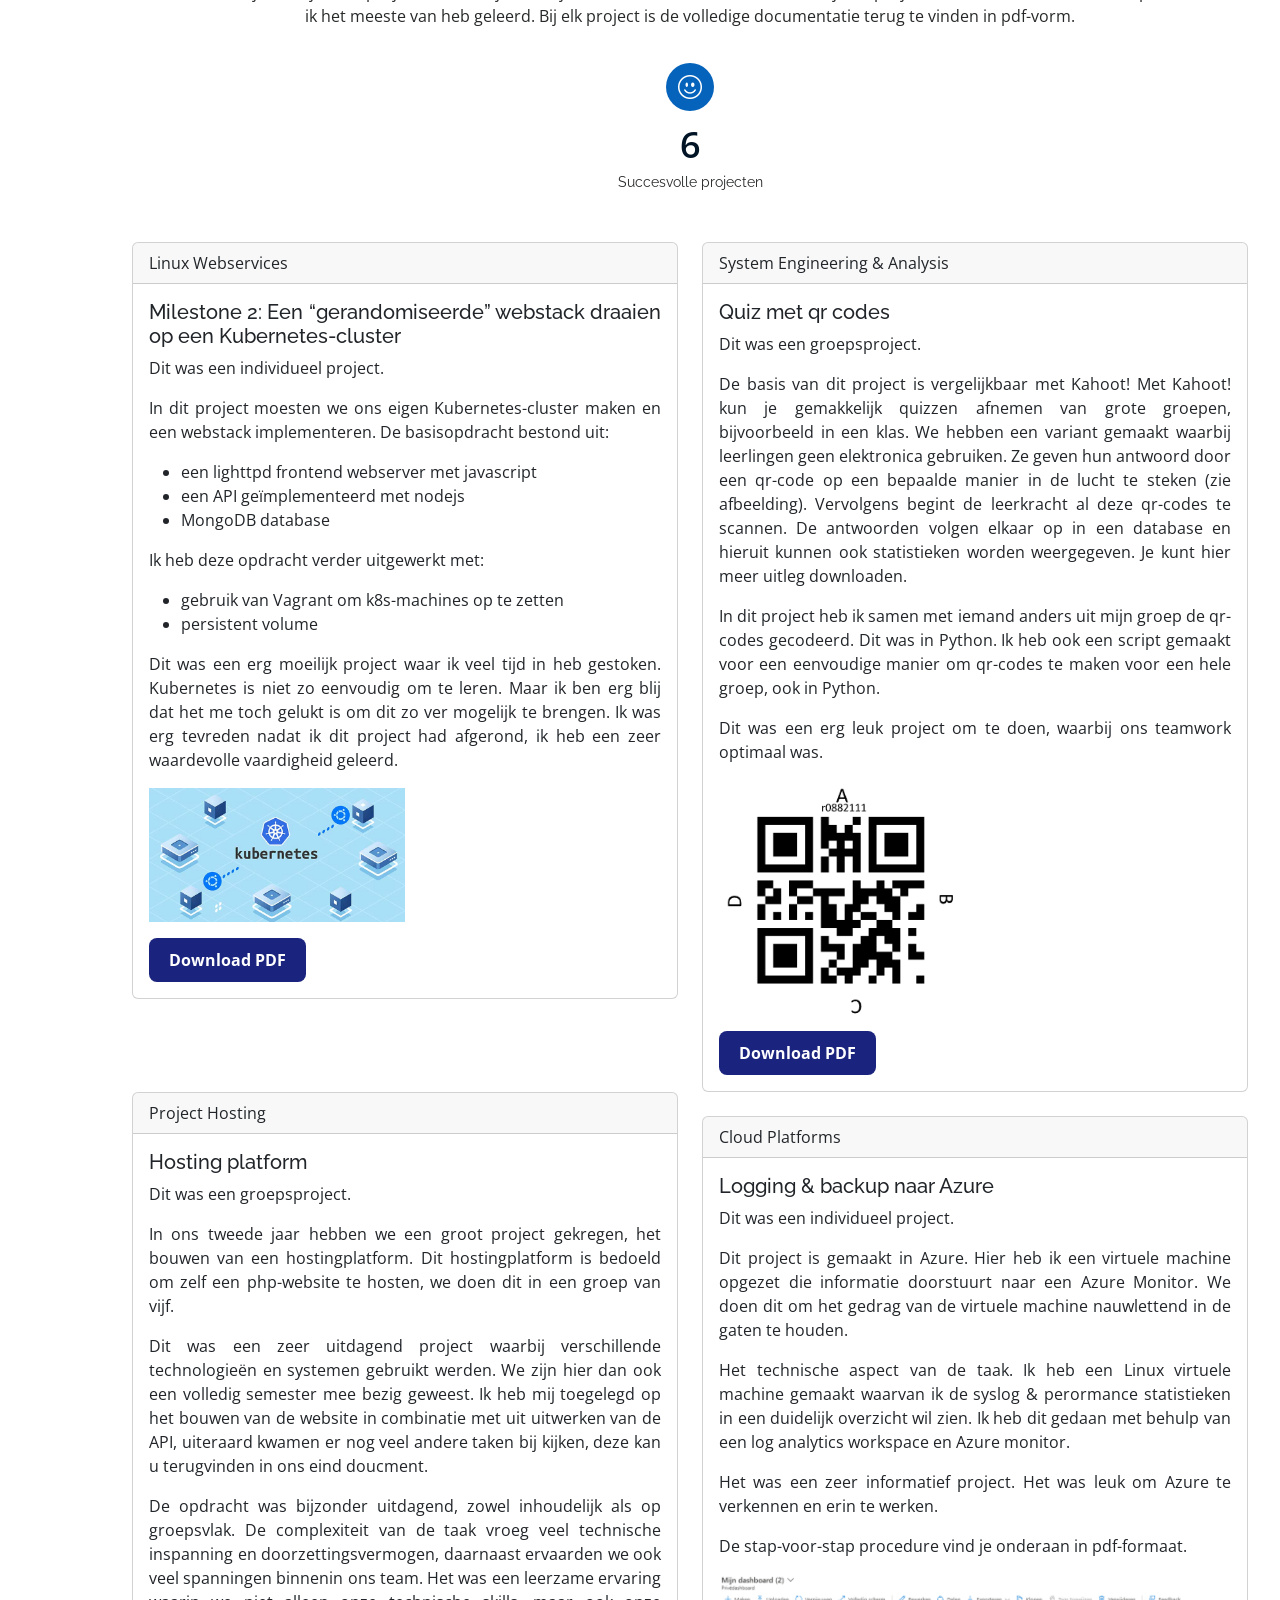
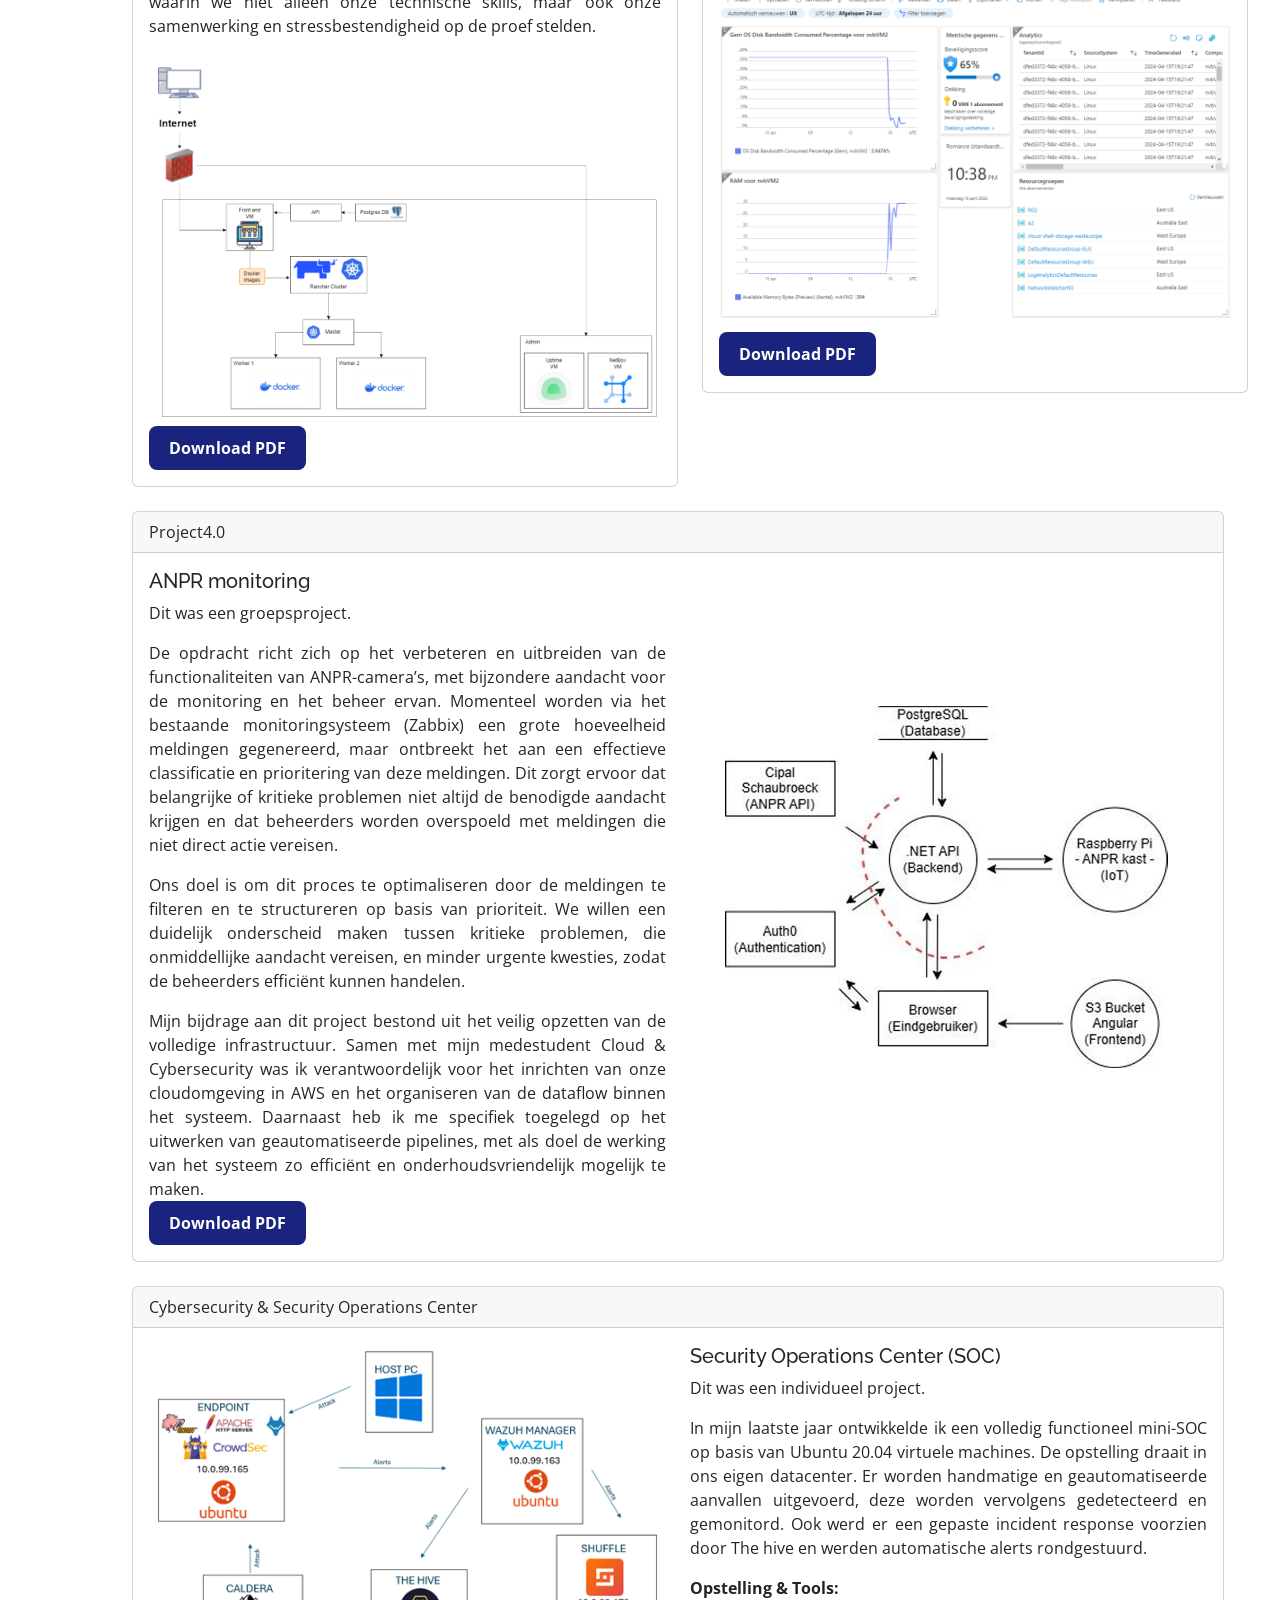
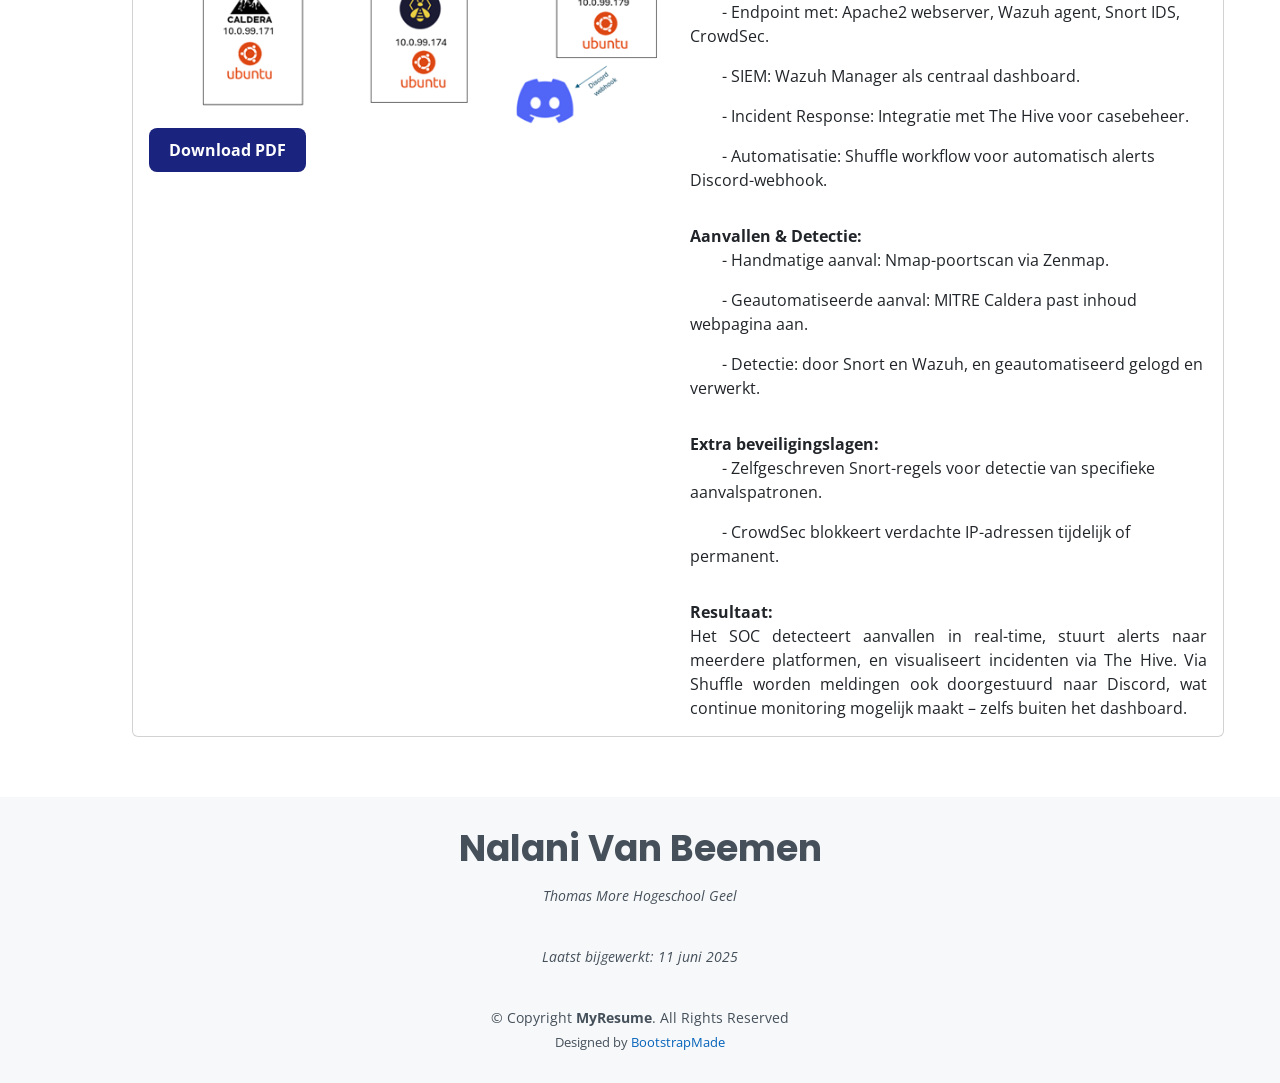
==== commit 2407119b: "finaal" ====
--- a/index.html
+++ b/index.html
@@ -98,9 +98,9 @@
           <div class="col-lg-8 pt-4 pt-lg-0 content">
             <h3>Over mij</h3>
             <p class="fst-italic">
-            <p class="justify-text">Op de middelbare school volgde ik de richting Ondernemerschap & IT. Dit was het ideale combinatie voor mij, ik was erg geïnteresseerd in ondernemen en marketing, maar ik wilde ook de ICT-wereld leren kennen. En dat beviel me, zo koos ik opnieuw voor deze optie. Dus in september 2021 begon ik Elektronica-ICT te studeren aan Thomas More. Hier maakte ik kennis met systemen, netwerken en beveiliging. Ik voelde al snel dat ik verder wilde in beveiliging. Dus koos ik voor Cloud & Cybersecurity, en ik genoot ten volle van deze richting. Daarom wil ik terugkijken op dit traject in mijn portfolio. </p>
-            <p></p>
-            <p class="justify-text">Deze specialisatie heeft me de unieke kans gegeven om een breed scala aan onderwerpen te verkennen. Op deze manier heb ik kennis van verschillende onderwerpen die ik nu samen kan gebruiken. Ik haal enorm veel voldoening uit het verwerven van kennis vanuit verschillende perspectieven, en sta altijd open om bij te leren.</p>
+            <p class="justify-text">Op de middelbare school volgde ik de richting Ondernemen & IT. Dit was het ideale combinatie voor mij, ik was erg geïnteresseerd in ondernemen en marketing, maar ik wilde ook de ICT-wereld leren kennen. En dat beviel me, zo koos ik opnieuw voor deze optie. Dus in september 2021 begon ik Elektronica-ICT te studeren aan Thomas More. Hier maakte ik kennis met systemen, netwerken en beveiliging. Ik voelde al snel dat ik verder wilde in beveiliging. Dus koos ik voor Cloud & Cybersecurity, en ik genoot ten volle van deze richting. Daarom wil ik terugkijken op dit traject in mijn portfolio. </p>
+            <p></p>
+            <p class="justify-text">Deze specialisatie heeft me de unieke kans gegeven om een breed scala aan onderwerpen te verkennen. Op deze manier heb ik kennis van verschillende onderwerpen die ik nu samen kan gebruiken. Ik sta steeds open om bij te leren, en kijk daarmom uit naar mijn professionele carrière!</p>
             <p></p>
             <p class="justify-text">Ik blijf dit portfolio aanvullen naarmate ik nieuwe vaardigheden ontwikkel. Houd dit dus in de gaten voor mijn verdere ontwikkeling! </p>
             <p></p>
@@ -219,14 +219,14 @@
           <div class="col-lg-8 pt-4 pt-lg-0 content">
             <h3>Infosentry</h3>
             <p class="fst-italic">
-            <p class="justify-text">Ik heb de waardevolle kans gekregen om mijn stage uit te voeren bij Infosentry, een bedrijf gevestigd in Niel en onderdeel van De Cronos Groep. Infosentry is gespecialiseerd in informatiebeveiliging, privacy en business continuity. Het bedrijf ondersteunt organisaties bij het beheersen van cyberrisico’s, het verhogen van hun maturiteit en het voldoen aan internationale standaarden en veranderende wet- en regelgeving. Zo helpt Infosentry bedrijven bijvoorbeeld bij het behalen van een ISO 27001-certificering. Tijdens mijn stage word ik begeleid door Stijn Cornelis, Security Compliance Lead bij Infosentry. Hij  adviseert en ondersteunt klanten bij trajecten rond ISO 27001, NIS2 en GDPR. Daarnaast begeleidt hij nieuwe medewerkers en stagiairs binnen het bedrijf. Als mijn mentor zal hij mij gedurende mijn stageperiode ondersteunen en begeleiden.</p>
-            <p></p>
-            <p></p>
-            <p></p>
-
-          </div>
-
-          <p class="justify-text">Deze stage was voor mij een van de meest waardevolle ervaringen binnen mijn opleiding. Ik krijg de kans om de praktijk van dichtbij te ervaren en mijn intresses ten volle te ontdekken. Dit traject gaf me niet alleen nieuwe inzichten, maar hielp me om beter te begrijpen welke richting ik in de toekomst uit wil. Dankzij deze stage heb ik ondekt welke richting ik uit wil in mijn carrière.  </p>
+            <p class="justify-text">Ik heb de waardevolle kans gekregen om mijn stage uit te voeren bij Infosentry, een bedrijf gevestigd in Niel en onderdeel van De Cronos Groep. Infosentry is gespecialiseerd in informatiebeveiliging, privacy en business continuity. Het bedrijf ondersteunt organisaties bij het beheersen van cyberrisico’s, het verhogen van hun maturiteit en het voldoen aan internationale standaarden en veranderende wet- en regelgeving. Zo helpt Infosentry bedrijven bijvoorbeeld bij het behalen van een ISO 27001-certificering. Tijdens mijn stage werd ik begeleid door Stijn Cornelis, Security Compliance Lead bij Infosentry. Hij  adviseert en ondersteunt klanten bij trajecten rond ISO 27001, NIS2 en GDPR. Daarnaast begeleidt hij nieuwe medewerkers en stagiairs binnen het bedrijf. Als mijn mentor heeft hij mij gedurende mijn stageperiode uiterst goed ondersteund en begeleid.</p>
+            <p></p>
+            <p></p>
+            <p></p>
+
+          </div>
+
+          <p class="justify-text">Deze stage was voor mij een van de meest waardevolle ervaringen binnen mijn opleiding. Ik kreeg de kans om de praktijk van dichtbij te ervaren en mijn intresses ten volle te ontdekken. Dit traject gaf me niet alleen nieuwe inzichten, maar hielp me om beter te begrijpen welke richting ik in de toekomst uit wil. Dankzij deze stage heb ik ondekt welke richting ik uit wil in mijn carrière.  </p>
             <p></p>
             <p class="justify-text" >Graag wil ik van deze gelegenheid gebruik maken om Infosentry in het bijzonder te bedanken. Vanaf mijn eerste dag werd ik warm verwelkomd in een geweldig team. Mijn stageperiode was niet alleen leerrijk, maar ook bijzonder aangenaam. Ik kijk met veel voldoening en dankbaarheid terug op deze waardevolle ervaring. </p>
             <p></p>
@@ -240,7 +240,7 @@
             <h5>Automated compliance tools</h5>
             <p class="justify-text">Automated compliance tools zijn softwareoplossingen die organisaties helpen om op een efficiënte en gestructureerde manier te voldoen aan wet- en regelgeving, zoals ISO 27001, GDPR, NIS2, en andere normen rond informatiebeveiliging en privacy. In plaats van handmatig documenten, controles, risicoanalyses en audits te beheren, bieden deze tools een gecentraliseerd platform dat: taken automatiseert, real-time inzicht en integraties ondersteund met bestaande systemen.</p>
             <p></p>
-            <p class="justify-text">In een steeds complexer wordende regelgeving staan bedrijven, ongeacht hun grootte, voor de uitdaging om te voldoen aan strikte compliance-eisen. Normen zoals ISO 27001, NIS2 en GDPR zijn kaders en regels die organisaties verplichten om informatie en persoonsgegevens te beveiligen tegen risico’s, met respect voor privacy en met aandacht voor cyberweerbaarheid — en vereisen niet alleen naleving, maar ook voortdurende monitoring en documentatie. Dit proces is tijdrovend, foutgevoelig en kan aanzienlijke kosten met zich meebrengen. Automated compliance tools beloven een oplossing te bieden door compliance-processen te automatiseren, risico’s te verminderen en organisaties efficiënter te laten werken.</p>
+            <p class="justify-text">In een steeds complexer wordende regelgeving staan bedrijven, ongeacht hun grootte, voor de uitdaging om te voldoen aan strikte compliance-eisen. Normen zoals ISO 27001, NIS2 en GDPR zijn kaders en regels die organisaties volgen om informatie en persoonsgegevens te beveiligen tegen risico’s, met respect voor privacy en met aandacht voor cyberweerbaarheid — en vereisen niet alleen naleving, maar ook voortdurende monitoring en documentatie. Dit proces is tijdrovend, foutgevoelig en kan aanzienlijke kosten met zich meebrengen. Automated compliance tools beloven een oplossing te bieden door compliance-processen te automatiseren, risico’s te verminderen en organisaties efficiënter te laten werken.</p>
             <p></p>
             <p class="justify-text">Voor KMO’s is de investering in een geautomatiseerde compliance-oplossing echter niet vanzelfsprekend. De implementatie van dergelijke tools brengt kosten en complexiteit met zich mee, waardoor de onderzoeksvraag luidt als volgt:</p>
             <p></p>
@@ -271,13 +271,23 @@
               <h3>Samenvattend</h3>
               <p class="fst-italic">
             </div>
-            <p>Dit hele traject heeft zich in verschillende fasen afgespeeld. Ik ben gestart met het opstellen van een projectplan, waarin ik het traject heb geanalyseerd en duidelijke doelen heb vastgesteld. Na deze analyse ben ik begonnen met de realisatie van het project; hoe dit is verlopen kunt u terugvinden in het realisatiedocument. Dit document bevat uiteraard ook het antwoord op de centrale onderzoeksvraag. Naast deze onderzoeksvraag heb ik nog veel meer bijgeleerd en nieuwe ervaringen opgedaan, dit deel ik graag in het document ‘Aanvullende opdrachten’. Tot slot is er een reflectiedocument opgenomen waarin ik mijn beleving van deze periode beschrijf.</p>
-            <a href="pdf/Nalani%20Van%20Beemen%20-%20r0882111%20-%20Projectplan.pdf" download="Nalani Van Beemen - r0882111 - Projectplan.pdf" class="text-left">Download Projectplan</a>
-            <a href="pdf/Nalani%20Van%20Beemen%20-%20r0882111%20-%20Realisatiedocument.pdf" download="Nalani Van Beemen - r0882111 - Realisatiedocument.pdf" class="text-left">Download Realisatiedocument</a>
-            <a href="pdf/Nalani%20Van%20Beemen%20-%20r0882111%20-%20Aanvullende%20opdrachten.pdf" download="Nalani Van Beemen - r0882111 - Aanvullende opdrachten.pdf" class="text-left">Download Aanvullende opdrachten</a>
-            <a href="pdf/Nalani%20Van%20Beemen%20-%20r0882111%20-%20Reflectie.pdf" download="cv" class="text-left">Download Reflectie</a>
-
-        </div>
+            <p class="justify-text">Dit hele traject heeft zich in verschillende fasen afgespeeld. Ik ben gestart met het opstellen van een projectplan, waarin ik het traject heb geanalyseerd en duidelijke doelen heb vastgesteld. Na deze analyse ben ik begonnen met de realisatie van het project; hoe dit is verlopen kunt u terugvinden in het realisatiedocument. Dit document bevat uiteraard ook het antwoord op de centrale onderzoeksvraag. Naast deze onderzoeksvraag heb ik nog veel meer bijgeleerd en nieuwe ervaringen opgedaan, dit deel ik graag in het document ‘Aanvullende opdrachten’. Tot slot is er een reflectiedocument opgenomen waarin ik mijn beleving van deze periode beschrijf.</p>
+            <div class="d-flex justify-content-center gap-4 mt-5">
+              <div >
+                <a href="pdf/Nalani%20Van%20Beemen%20-%20r0882111%20-%20Projectplan.pdf" download="Nalani Van Beemen - r0882111 - Projectplan.pdf" target="_blank" style="display: inline-block; padding: 10px 20px; background-color: #1a237e; color: #fff; text-decoration: none; border-radius: 8px; font-weight: bold; transition: background-color 0.3s;">Download Projectplan</a>
+              </div>
+              <div >
+                <a href="pdf/Nalani%20Van%20Beemen%20-%20r0882111%20-%20Realisatiedocument.pdf" download="Nalani Van Beemen - r0882111 - Realisatiedocument.pdf" target="_blank" style="display: inline-block; padding: 10px 20px; background-color: #1a237e; color: #fff; text-decoration: none; border-radius: 8px; font-weight: bold; transition: background-color 0.3s;">Download Realisatiedocument</a>
+              </div>
+              <div >
+                <a href="pdf/Nalani%20Van%20Beemen%20-%20r0882111%20-%20Aanvullende%20opdrachten.pdf" download="Nalani Van Beemen - r0882111 - Aanvullende opdrachten.pdf" target="_blank" style="display: inline-block; padding: 10px 20px; background-color: #1a237e; color: #fff; text-decoration: none; border-radius: 8px; font-weight: bold; transition: background-color 0.3s;">Download Aanvullende opdrachten</a>
+              </div>
+                <a href="pdf/Nalani%20Van%20Beemen%20-%20r0882111%20-%20Reflectie.pdf" download="cv" target="_blank" style="display: inline-block; padding: 10px 20px; background-color: #1a237e; color: #fff; text-decoration: none; border-radius: 8px; font-weight: bold; transition: background-color 0.3s;">Download Reflectie</a>
+            </div>
+        </div>
+
+
+
 
       </div>
     </section><!-- End About Section -->
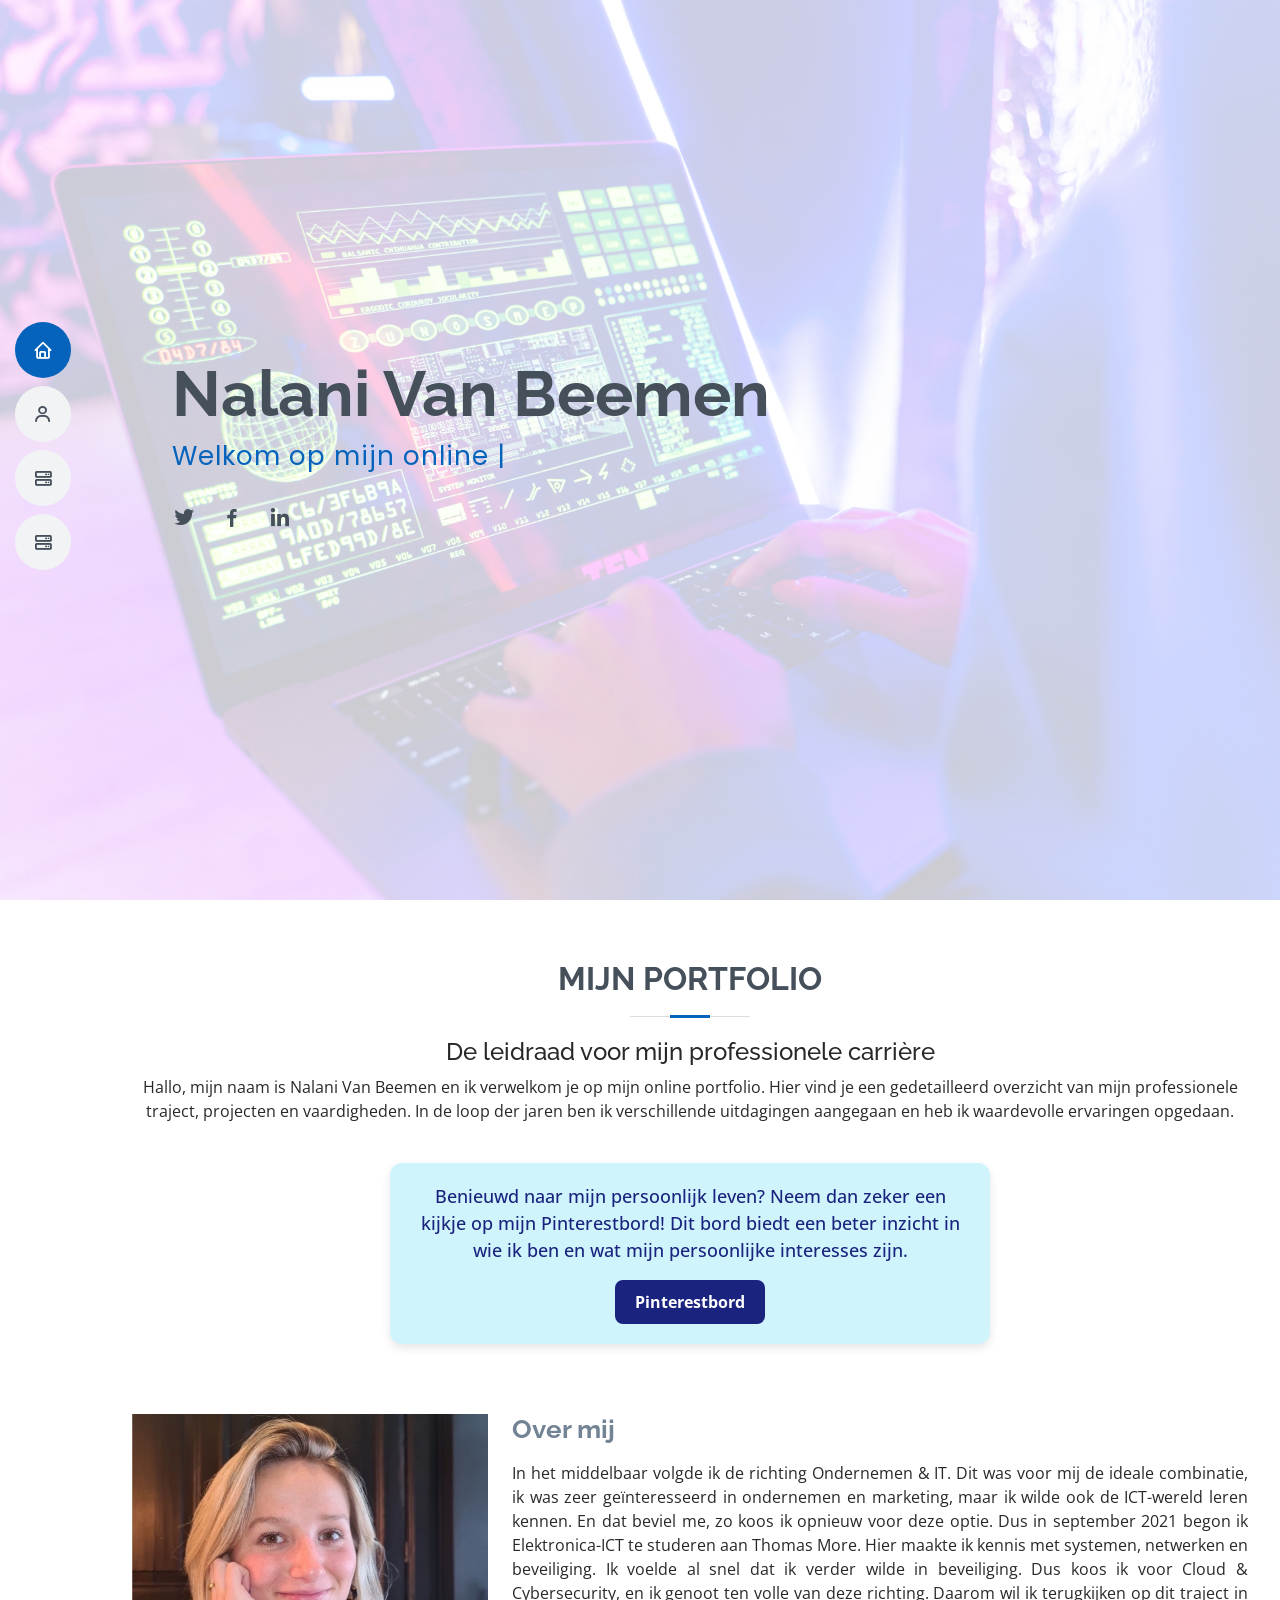
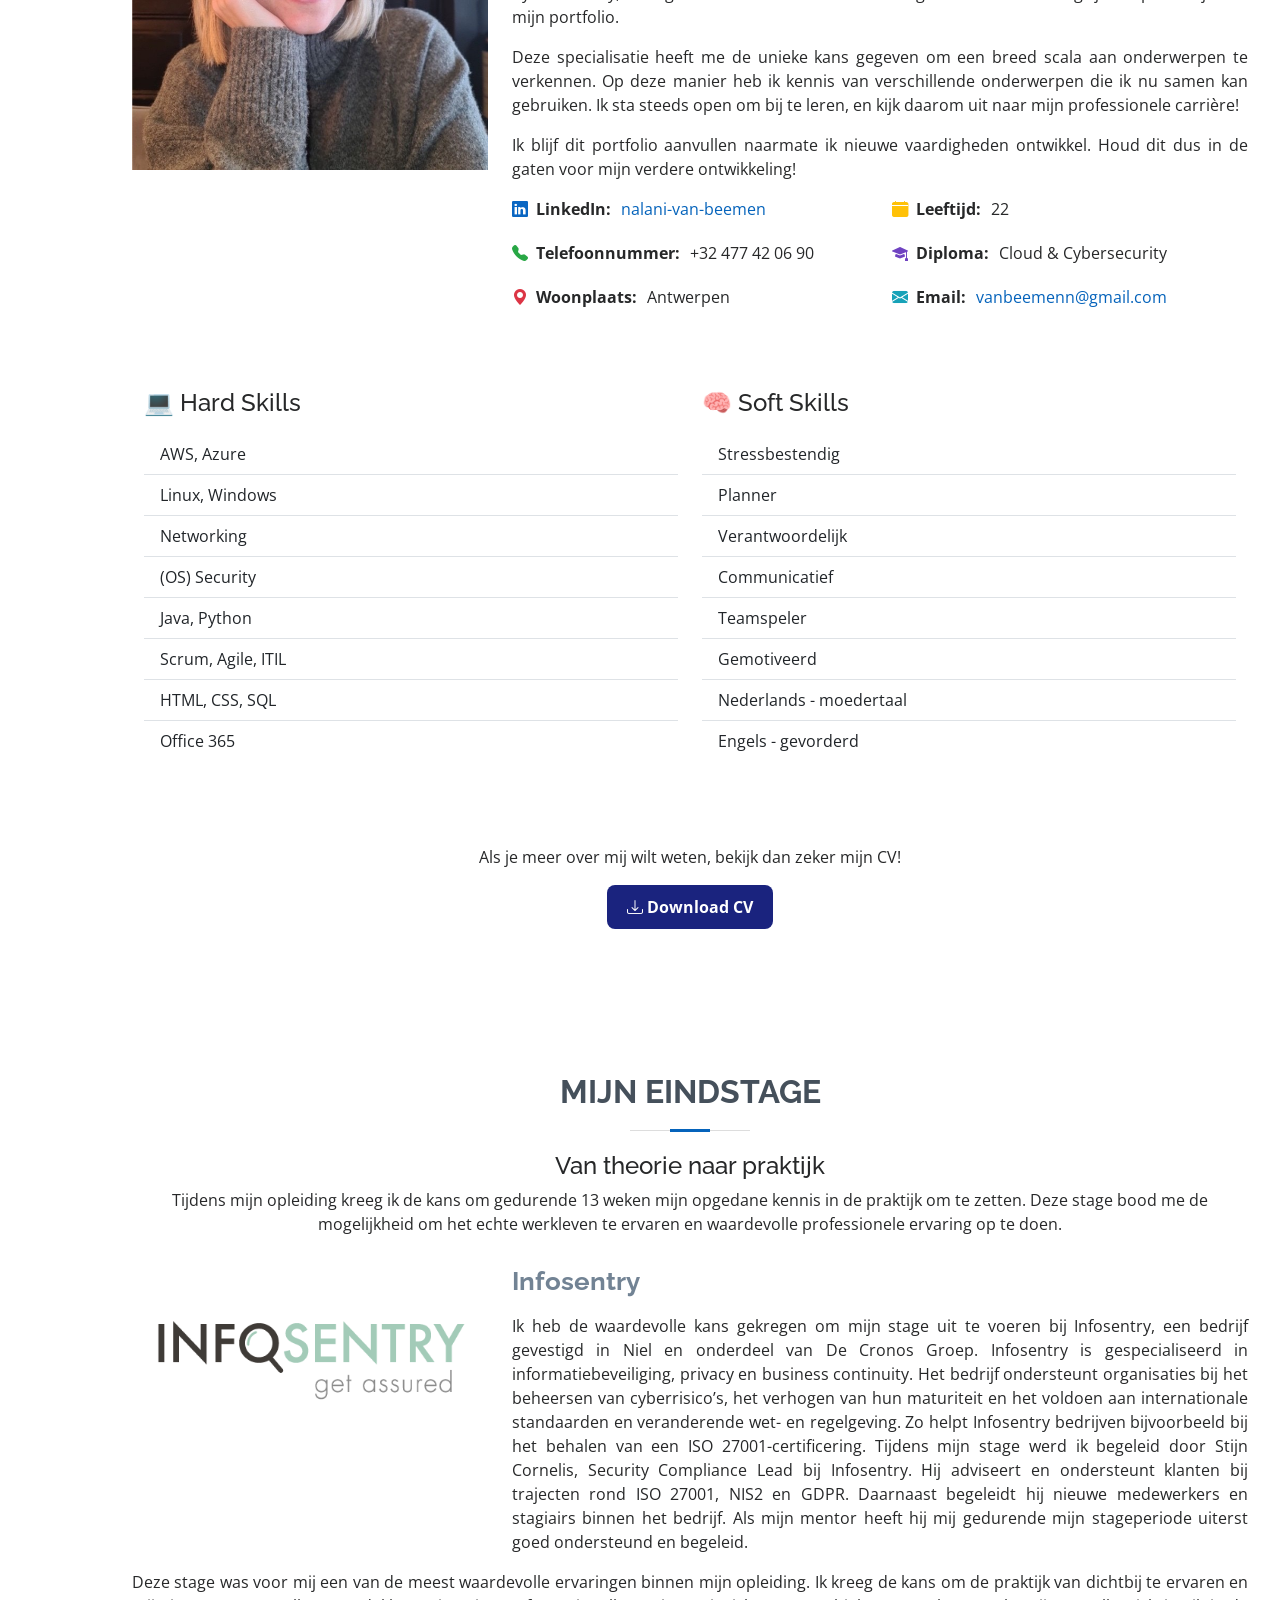
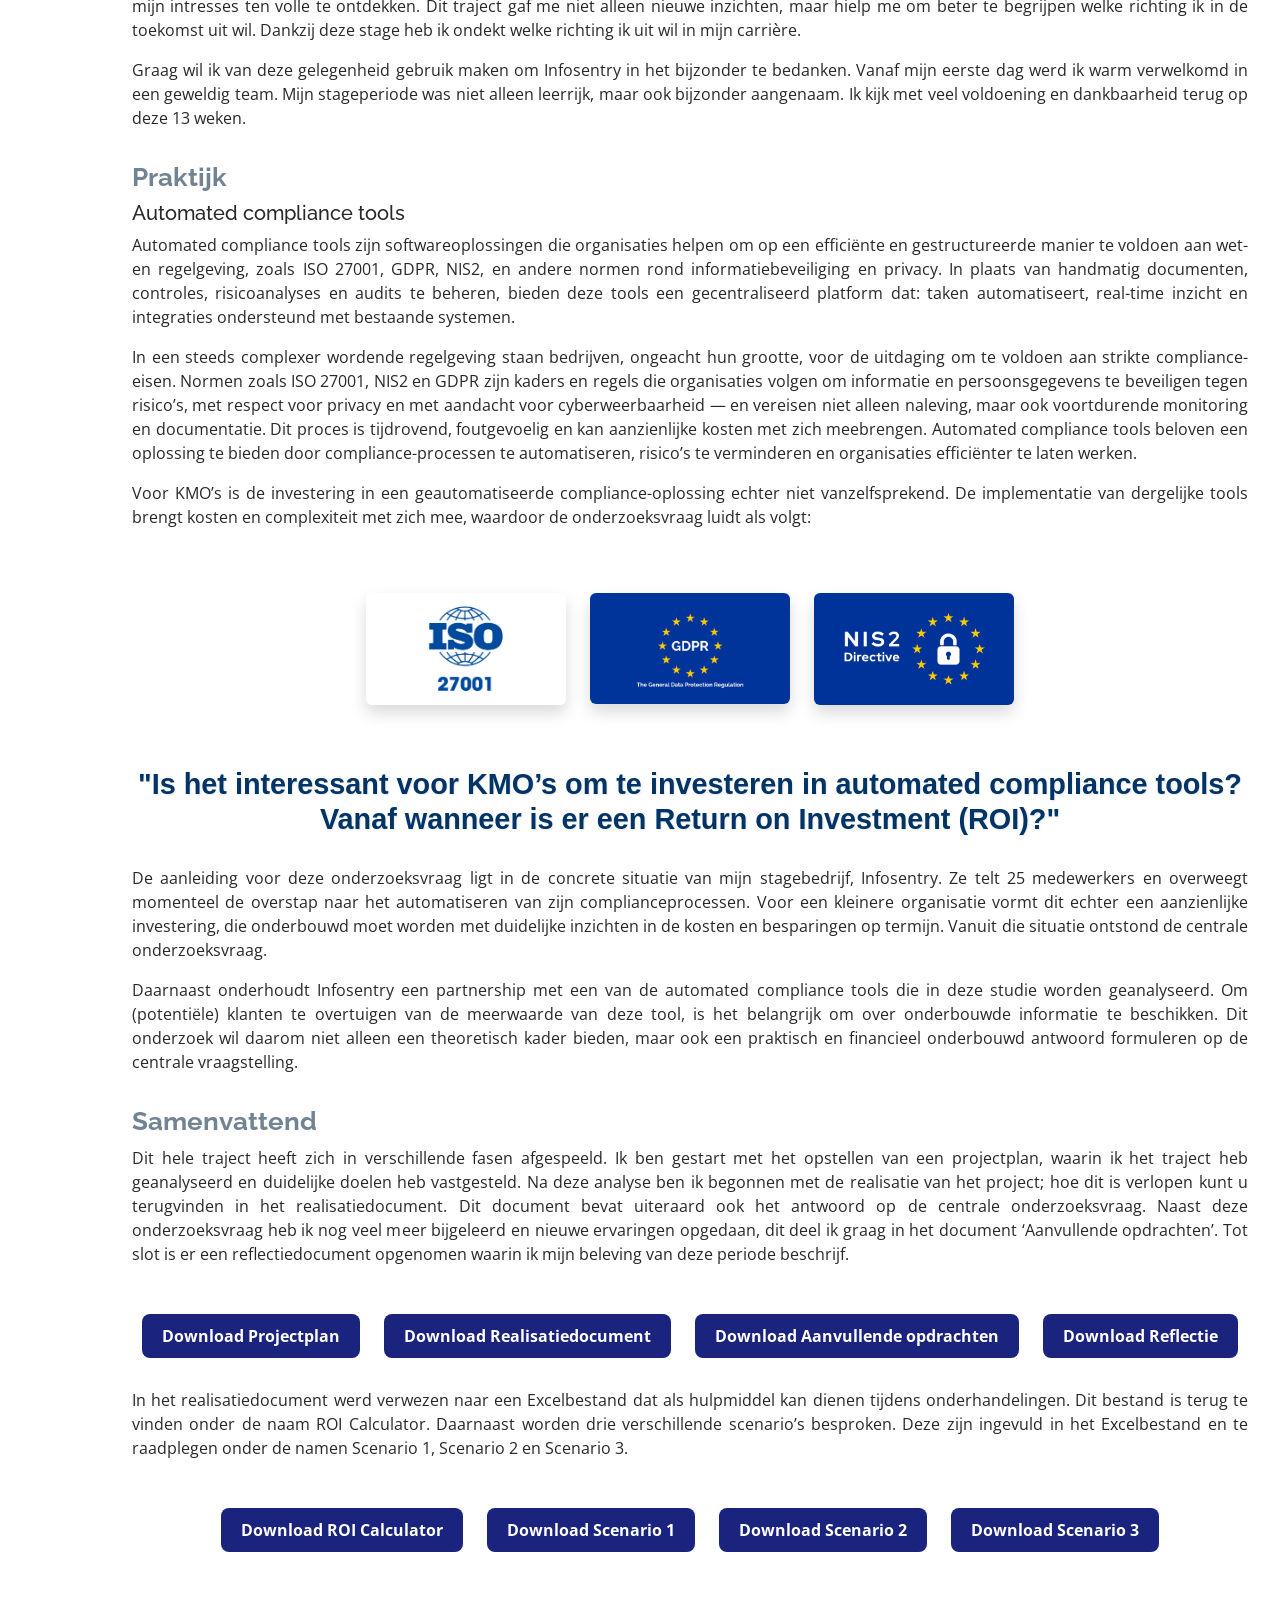
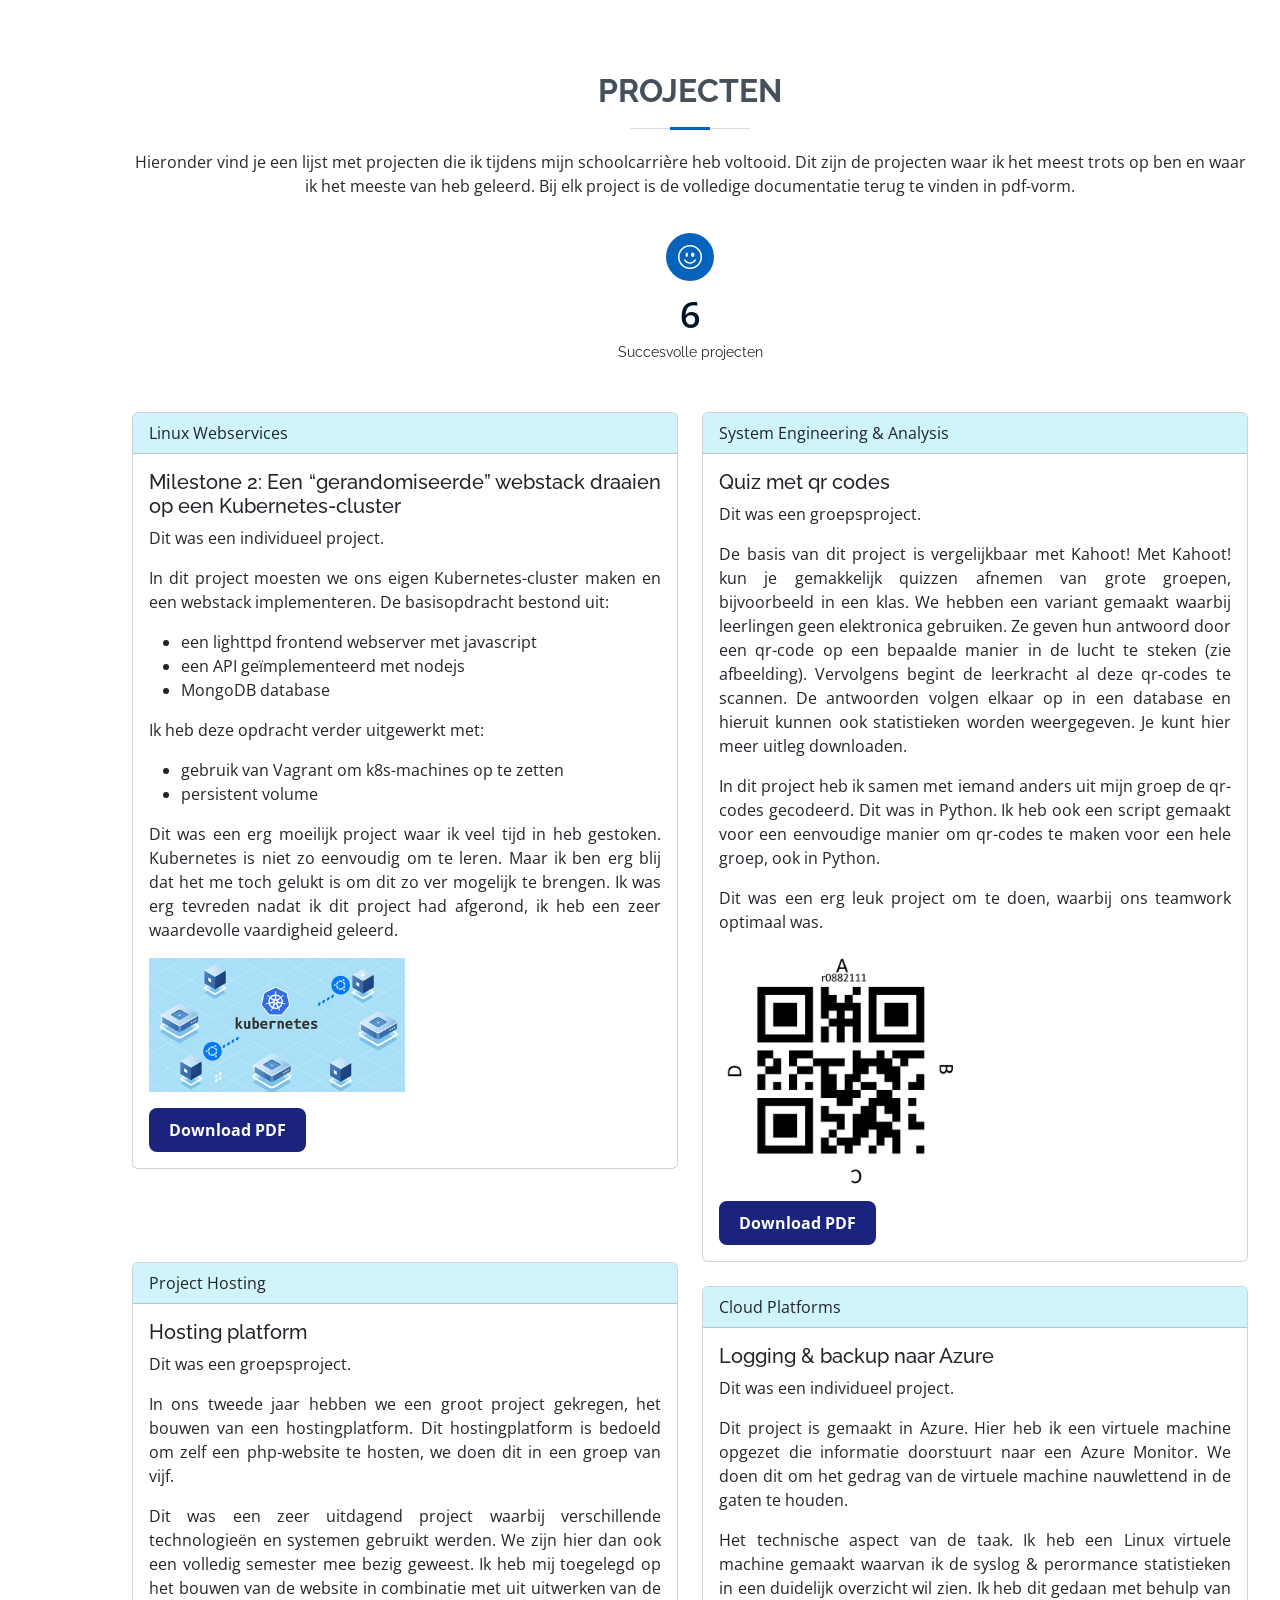
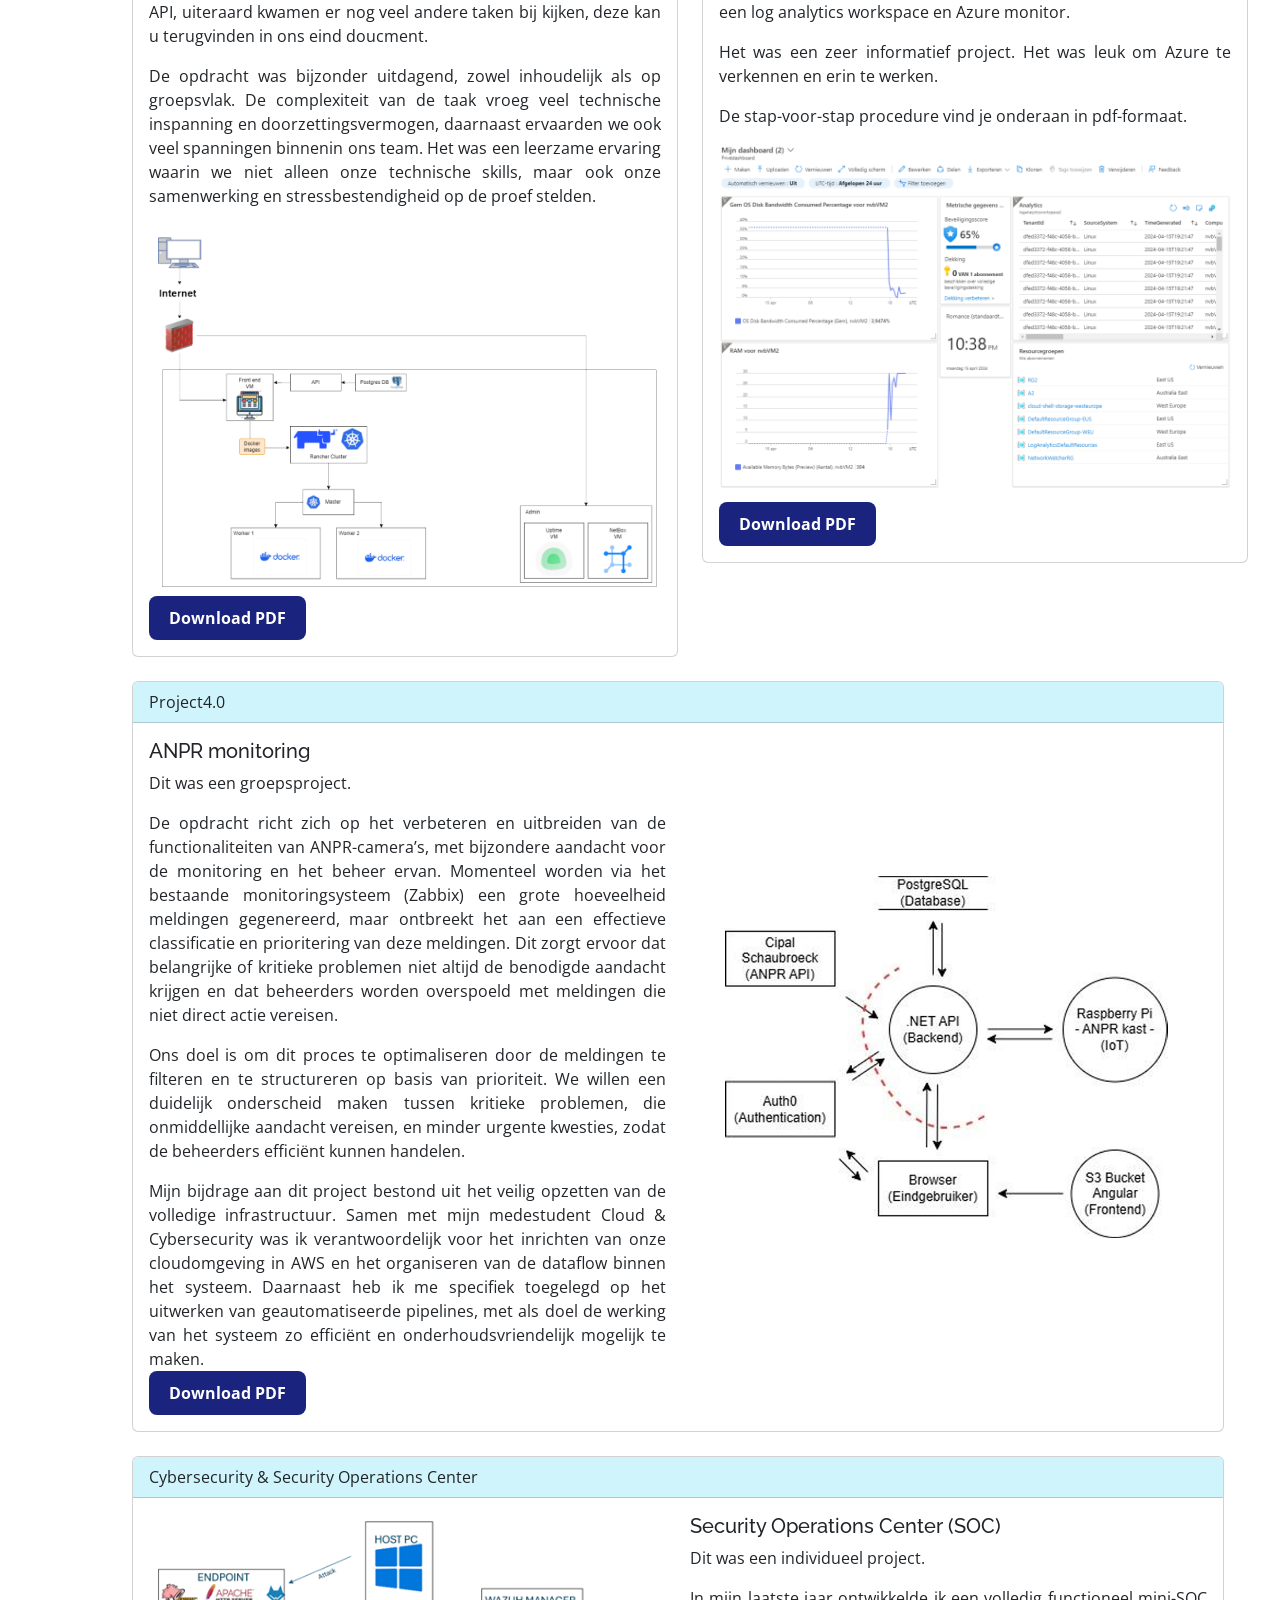
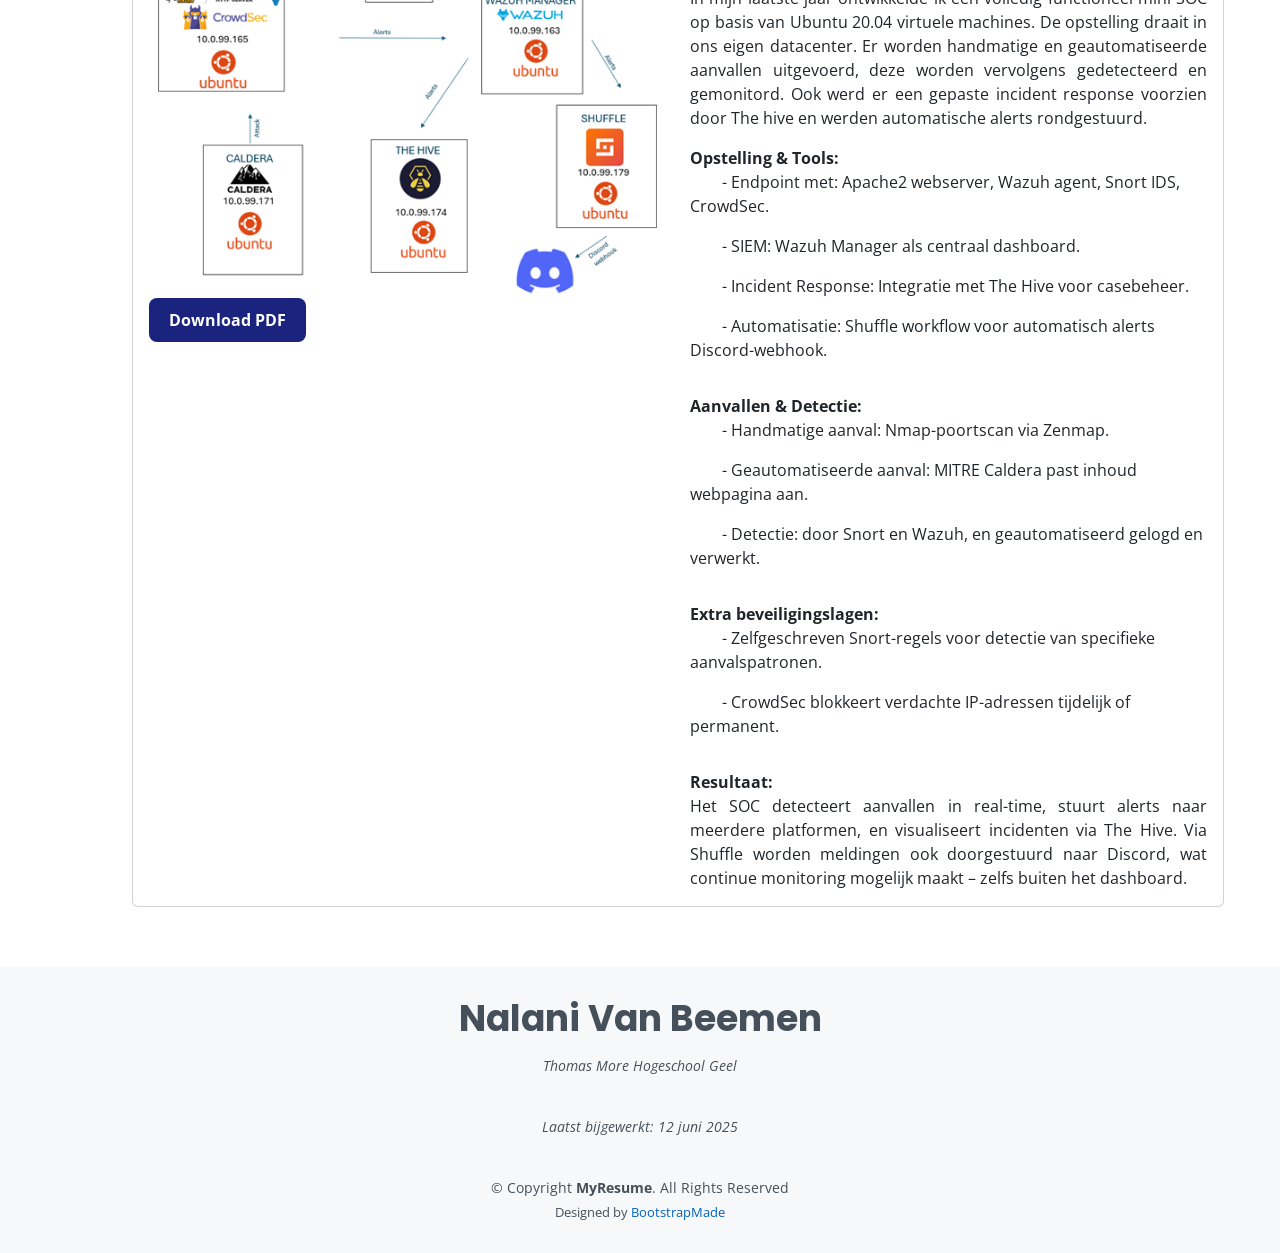
==== commit 569236a4: "excel toevoegen" ====
--- a/index.html
+++ b/index.html
@@ -80,7 +80,7 @@
           <p>Hallo, mijn naam is Nalani Van Beemen en ik verwelkom je op mijn online portfolio. Hier vind je een gedetailleerd overzicht van mijn professionele traject, projecten en vaardigheden. In de loop der jaren ben ik verschillende uitdagingen aangegaan en heb ik waardevolle ervaringen opgedaan.</p>
 
         <div class="text-center my-12">
-              <div style="background-color: #f0f4ff; padding: 20px; border-radius: 12px; text-align: center; box-shadow: 0 4px 10px rgba(0, 0, 0, 0.1); max-width: 600px; margin: 40px auto;">
+              <div style="background-color: #cff4fc; padding: 20px; border-radius: 12px; text-align: center; box-shadow: 0 4px 10px rgba(0, 0, 0, 0.1); max-width: 600px; margin: 40px auto;">
                 <p style="font-size: 18px; color: #1a237e; font-weight: 500; margin-bottom: 16px;">
                   Benieuwd naar mijn persoonlijk leven? Neem dan zeker een kijkje op mijn Pinterestbord! Dit bord biedt een beter inzicht in wie ik ben en wat mijn persoonlijke interesses zijn.
                 </p>
@@ -98,9 +98,9 @@
           <div class="col-lg-8 pt-4 pt-lg-0 content">
             <h3>Over mij</h3>
             <p class="fst-italic">
-            <p class="justify-text">Op de middelbare school volgde ik de richting Ondernemen & IT. Dit was het ideale combinatie voor mij, ik was erg geïnteresseerd in ondernemen en marketing, maar ik wilde ook de ICT-wereld leren kennen. En dat beviel me, zo koos ik opnieuw voor deze optie. Dus in september 2021 begon ik Elektronica-ICT te studeren aan Thomas More. Hier maakte ik kennis met systemen, netwerken en beveiliging. Ik voelde al snel dat ik verder wilde in beveiliging. Dus koos ik voor Cloud & Cybersecurity, en ik genoot ten volle van deze richting. Daarom wil ik terugkijken op dit traject in mijn portfolio. </p>
-            <p></p>
-            <p class="justify-text">Deze specialisatie heeft me de unieke kans gegeven om een breed scala aan onderwerpen te verkennen. Op deze manier heb ik kennis van verschillende onderwerpen die ik nu samen kan gebruiken. Ik sta steeds open om bij te leren, en kijk daarmom uit naar mijn professionele carrière!</p>
+            <p class="justify-text">In het middelbaar volgde ik de richting Ondernemen & IT. Dit was voor mij de ideale combinatie, ik was zeer geïnteresseerd in ondernemen en marketing, maar ik wilde ook de ICT-wereld leren kennen. En dat beviel me, zo koos ik opnieuw voor deze optie. Dus in september 2021 begon ik Elektronica-ICT te studeren aan Thomas More. Hier maakte ik kennis met systemen, netwerken en beveiliging. Ik voelde al snel dat ik verder wilde in beveiliging. Dus koos ik voor Cloud & Cybersecurity, en ik genoot ten volle van deze richting. Daarom wil ik terugkijken op dit traject in mijn portfolio. </p>
+            <p></p>
+            <p class="justify-text">Deze specialisatie heeft me de unieke kans gegeven om een breed scala aan onderwerpen te verkennen. Op deze manier heb ik kennis van verschillende onderwerpen die ik nu samen kan gebruiken. Ik sta steeds open om bij te leren, en kijk daarom uit naar mijn professionele carrière!</p>
             <p></p>
             <p class="justify-text">Ik blijf dit portfolio aanvullen naarmate ik nieuwe vaardigheden ontwikkel. Houd dit dus in de gaten voor mijn verdere ontwikkeling! </p>
             <p></p>
@@ -140,7 +140,7 @@
                   <li>
                     <i class="bi bi-mortarboard-fill" style="color:#6f42c1; margin-right:8px;"></i>
                     <strong>Diploma:</strong>
-                    <span>Cloud & CyberSecurity</span>
+                    <span>Cloud & Cybersecurity</span>
                   </li>
                   <li>
                     <i class="bi bi-envelope-fill" style="color:#17a2b8; margin-right:8px;"></i>
@@ -174,9 +174,9 @@
                 <div class="col-md-6">
                   <h4 class="mb-3">🧠 Soft Skills</h4>
                   <ul class="list-group list-group-flush">
-                    <li class="list-group-item">Stress bestendig</li>
+                    <li class="list-group-item">Stressbestendig</li>
                     <li class="list-group-item">Planner</li>
-                    <li class="list-group-item">Verantwoordelijkheid</li>
+                    <li class="list-group-item">Verantwoordelijk</li>
                     <li class="list-group-item">Communicatief</li>
                     <li class="list-group-item">Teamspeler</li>
                     <li class="list-group-item">Gemotiveerd</li>
@@ -213,7 +213,7 @@
         </div>
 
         <div class="row">
-          <div class="col-lg-4">
+          <div class="col-lg-4" style="margin-top: 35px">
             <img src="img/infosentry.png" class="img-fluid" alt="">
           </div>
           <div class="col-lg-8 pt-4 pt-lg-0 content">
@@ -228,7 +228,7 @@
 
           <p class="justify-text">Deze stage was voor mij een van de meest waardevolle ervaringen binnen mijn opleiding. Ik kreeg de kans om de praktijk van dichtbij te ervaren en mijn intresses ten volle te ontdekken. Dit traject gaf me niet alleen nieuwe inzichten, maar hielp me om beter te begrijpen welke richting ik in de toekomst uit wil. Dankzij deze stage heb ik ondekt welke richting ik uit wil in mijn carrière.  </p>
             <p></p>
-            <p class="justify-text" >Graag wil ik van deze gelegenheid gebruik maken om Infosentry in het bijzonder te bedanken. Vanaf mijn eerste dag werd ik warm verwelkomd in een geweldig team. Mijn stageperiode was niet alleen leerrijk, maar ook bijzonder aangenaam. Ik kijk met veel voldoening en dankbaarheid terug op deze waardevolle ervaring. </p>
+            <p class="justify-text" >Graag wil ik van deze gelegenheid gebruik maken om Infosentry in het bijzonder te bedanken. Vanaf mijn eerste dag werd ik warm verwelkomd in een geweldig team. Mijn stageperiode was niet alleen leerrijk, maar ook bijzonder aangenaam. Ik kijk met veel voldoening en dankbaarheid terug op deze 13 weken. </p>
             <p></p>
             <p></p>
 
@@ -282,8 +282,25 @@
               <div >
                 <a href="pdf/Nalani%20Van%20Beemen%20-%20r0882111%20-%20Aanvullende%20opdrachten.pdf" download="Nalani Van Beemen - r0882111 - Aanvullende opdrachten.pdf" target="_blank" style="display: inline-block; padding: 10px 20px; background-color: #1a237e; color: #fff; text-decoration: none; border-radius: 8px; font-weight: bold; transition: background-color 0.3s;">Download Aanvullende opdrachten</a>
               </div>
-                <a href="pdf/Nalani%20Van%20Beemen%20-%20r0882111%20-%20Reflectie.pdf" download="cv" target="_blank" style="display: inline-block; padding: 10px 20px; background-color: #1a237e; color: #fff; text-decoration: none; border-radius: 8px; font-weight: bold; transition: background-color 0.3s;">Download Reflectie</a>
-            </div>
+                <a href="pdf/Nalani%20Van%20Beemen%20-%20r0882111%20-%20Reflectie.pdf" download="Nalani Van Beemen - r0882111 - Reflectie.pdf" target="_blank" style="display: inline-block; padding: 10px 20px; background-color: #1a237e; color: #fff; text-decoration: none; border-radius: 8px; font-weight: bold; transition: background-color 0.3s;">Download Reflectie</a>
+            </div>
+
+          <p class="justify-text" style="margin-top: 30px">In het realisatiedocument werd verwezen naar een Excelbestand dat als hulpmiddel kan dienen tijdens onderhandelingen. Dit bestand is terug te vinden onder de naam ROI Calculator. Daarnaast worden drie verschillende scenario’s besproken. Deze zijn ingevuld in het Excelbestand en te raadplegen onder de namen Scenario 1, Scenario 2 en Scenario 3. </p>
+            <div class="d-flex justify-content-center gap-4 mt-5">
+              <div >
+                <a href="pdf/ROI%20calculator.xlsx" download="Nalani Van Beemen - r0882111 - ROI Calculator.xlsx" target="_blank" style="display: inline-block; padding: 10px 20px; background-color: #1a237e; color: #fff; text-decoration: none; border-radius: 8px; font-weight: bold; transition: background-color 0.3s;">Download ROI Calculator</a>
+              </div>
+              <div >
+                <a href="pdf/4.1%20Scenario%201-%20%2015%20FTE's.xlsx" download="Nalani Van Beemen - r0882111 - Scenario 1.xlsx" target="_blank" style="display: inline-block; padding: 10px 20px; background-color: #1a237e; color: #fff; text-decoration: none; border-radius: 8px; font-weight: bold; transition: background-color 0.3s;">Download Scenario 1</a>
+              </div>
+              <div >
+                <a href="pdf/4.2%20Scenario%202%20-%2050%20FTE's.xlsx" download="Nalani Van Beemen - r0882111 - Scenario 2.xlsx" target="_blank" style="display: inline-block; padding: 10px 20px; background-color: #1a237e; color: #fff; text-decoration: none; border-radius: 8px; font-weight: bold; transition: background-color 0.3s;">Download Scenario 2</a>
+              </div>
+                <a href="pdf/4.3%20Scenario3%20-%20250%20FTE's.xlsx" download="Nalani Van Beemen - r0882111 - Scenario 3.xlsx" target="_blank" style="display: inline-block; padding: 10px 20px; background-color: #1a237e; color: #fff; text-decoration: none; border-radius: 8px; font-weight: bold; transition: background-color 0.3s;">Download Scenario 3</a>
+            </div>
+
+
+
         </div>
 
 
@@ -313,8 +330,8 @@
         <div class="row mt-6">
 
           <div class="col-lg-6 mt-4">
-            <div class="card">
-              <div class="card-header">
+            <div class="card" >
+              <div class="card-header" style="background-color: #cff4fc">
                 Linux Webservices
               </div>
               <div class="card-body">
@@ -352,7 +369,7 @@
 
           <div class="col-lg-6 mt-4">
             <div class="card">
-              <div class="card-header">
+              <div class="card-header" style="background-color: #cff4fc">
                 System Engineering & Analysis
               </div>
               <div class="card-body">
@@ -380,7 +397,7 @@
           <div class="col-lg-6 ">
             <div class="col-lg">
               <div class="card">
-                <div class="card-header">
+                <div class="card-header" style="background-color: #cff4fc">
                   Project Hosting
                 </div>
                 <div class="card-body">
@@ -406,7 +423,7 @@
 
           <div class="col-lg-6 mt-4">
               <div class="card">
-                <div class="card-header">
+                <div class="card-header" style="background-color: #cff4fc">
                   Cloud Platforms
                 </div>
                 <div class="card-body">
@@ -435,7 +452,7 @@
           <div class="row mt-6 mt-4">
             <div class="col-lg">
               <div class="card">
-                <div class="card-header">
+                <div class="card-header" style="background-color: #cff4fc">
                   Project4.0
                 </div>
                 <div class="card-body">
@@ -471,7 +488,7 @@
           <div class="row mt-6 mt-4">
             <div class="col-lg">
               <div class="card">
-                <div class="card-header">
+                <div class="card-header" style="background-color: #cff4fc">
                   Cybersecurity & Security Operations Center
                 </div>
                 <div class="card-body">
@@ -530,7 +547,7 @@
     <div class="container">
       <h3>Nalani Van Beemen</h3>
       <p>Thomas More Hogeschool Geel</p>
-      <p>Laatst bijgewerkt: 11 juni 2025</p>
+      <p>Laatst bijgewerkt: 12 juni 2025</p>
 
       <div class="copyright">
         &copy; Copyright <strong><span>MyResume</span></strong>. All Rights Reserved
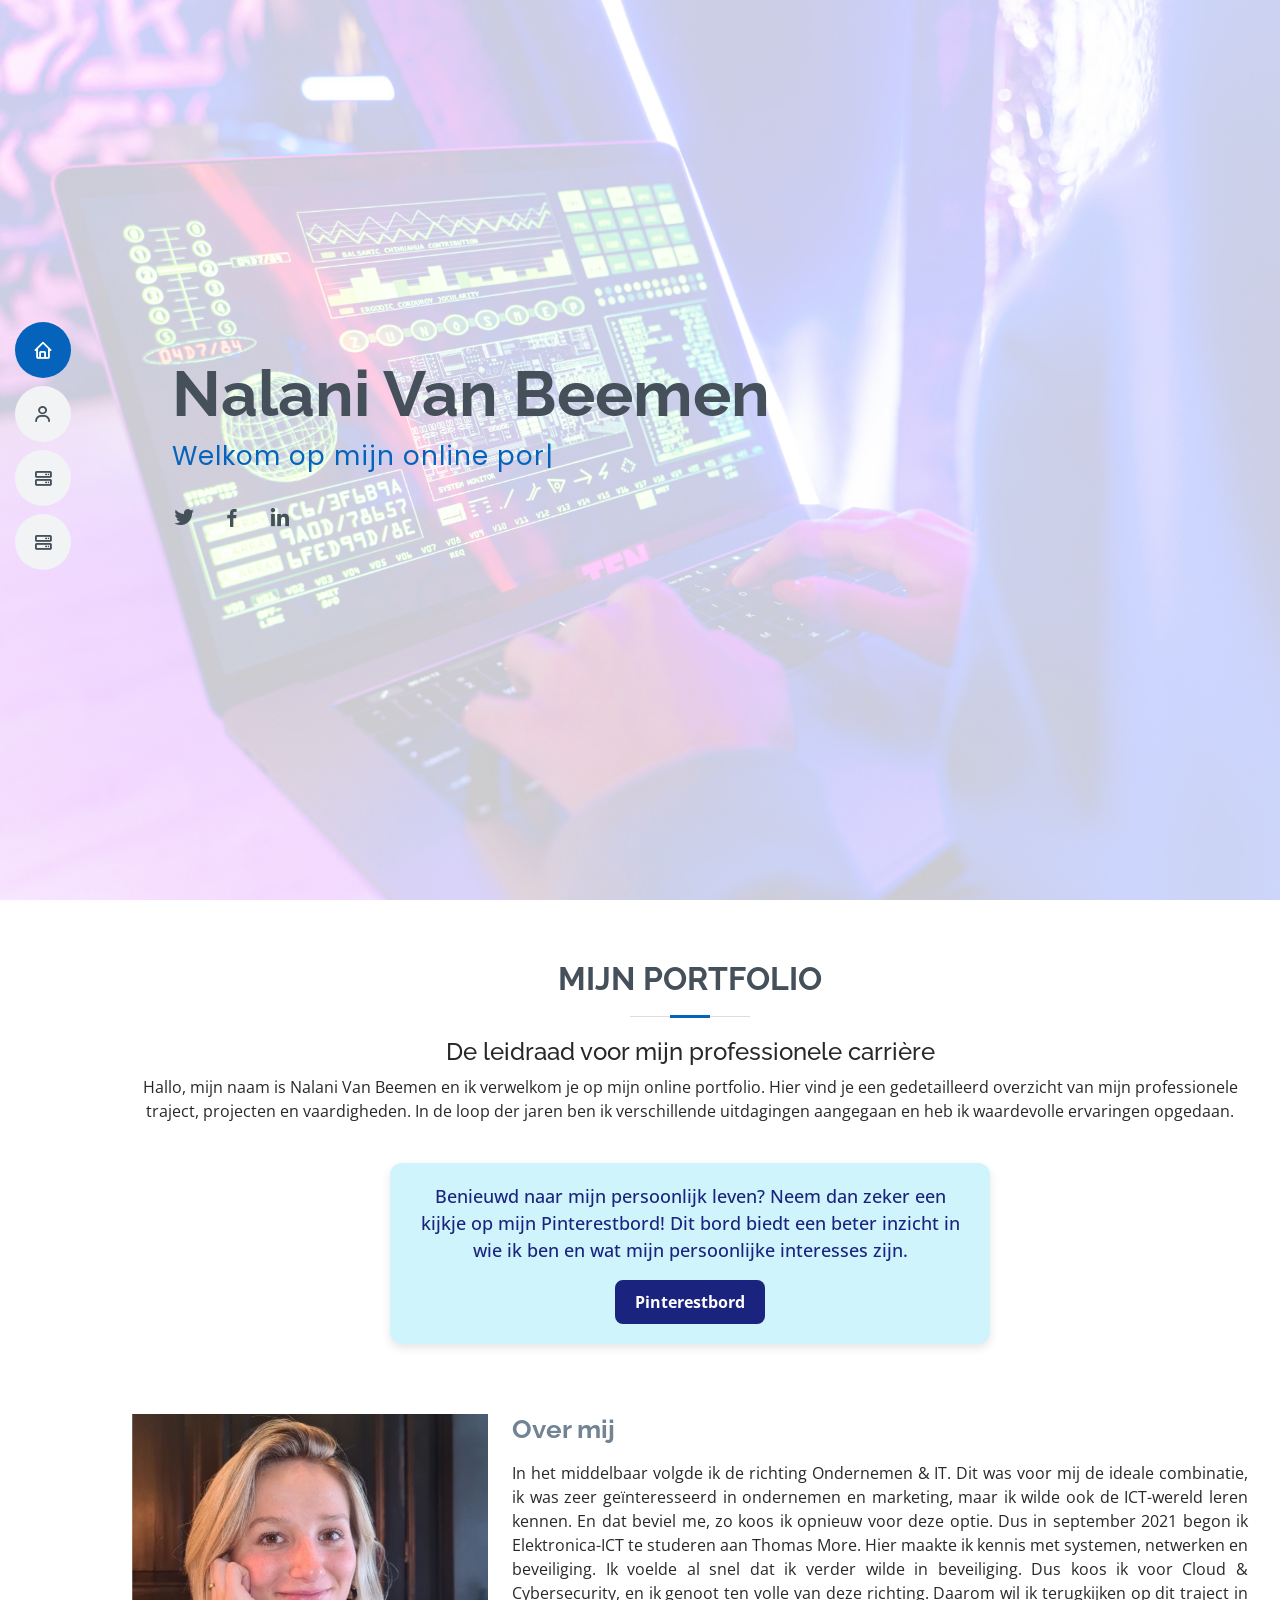
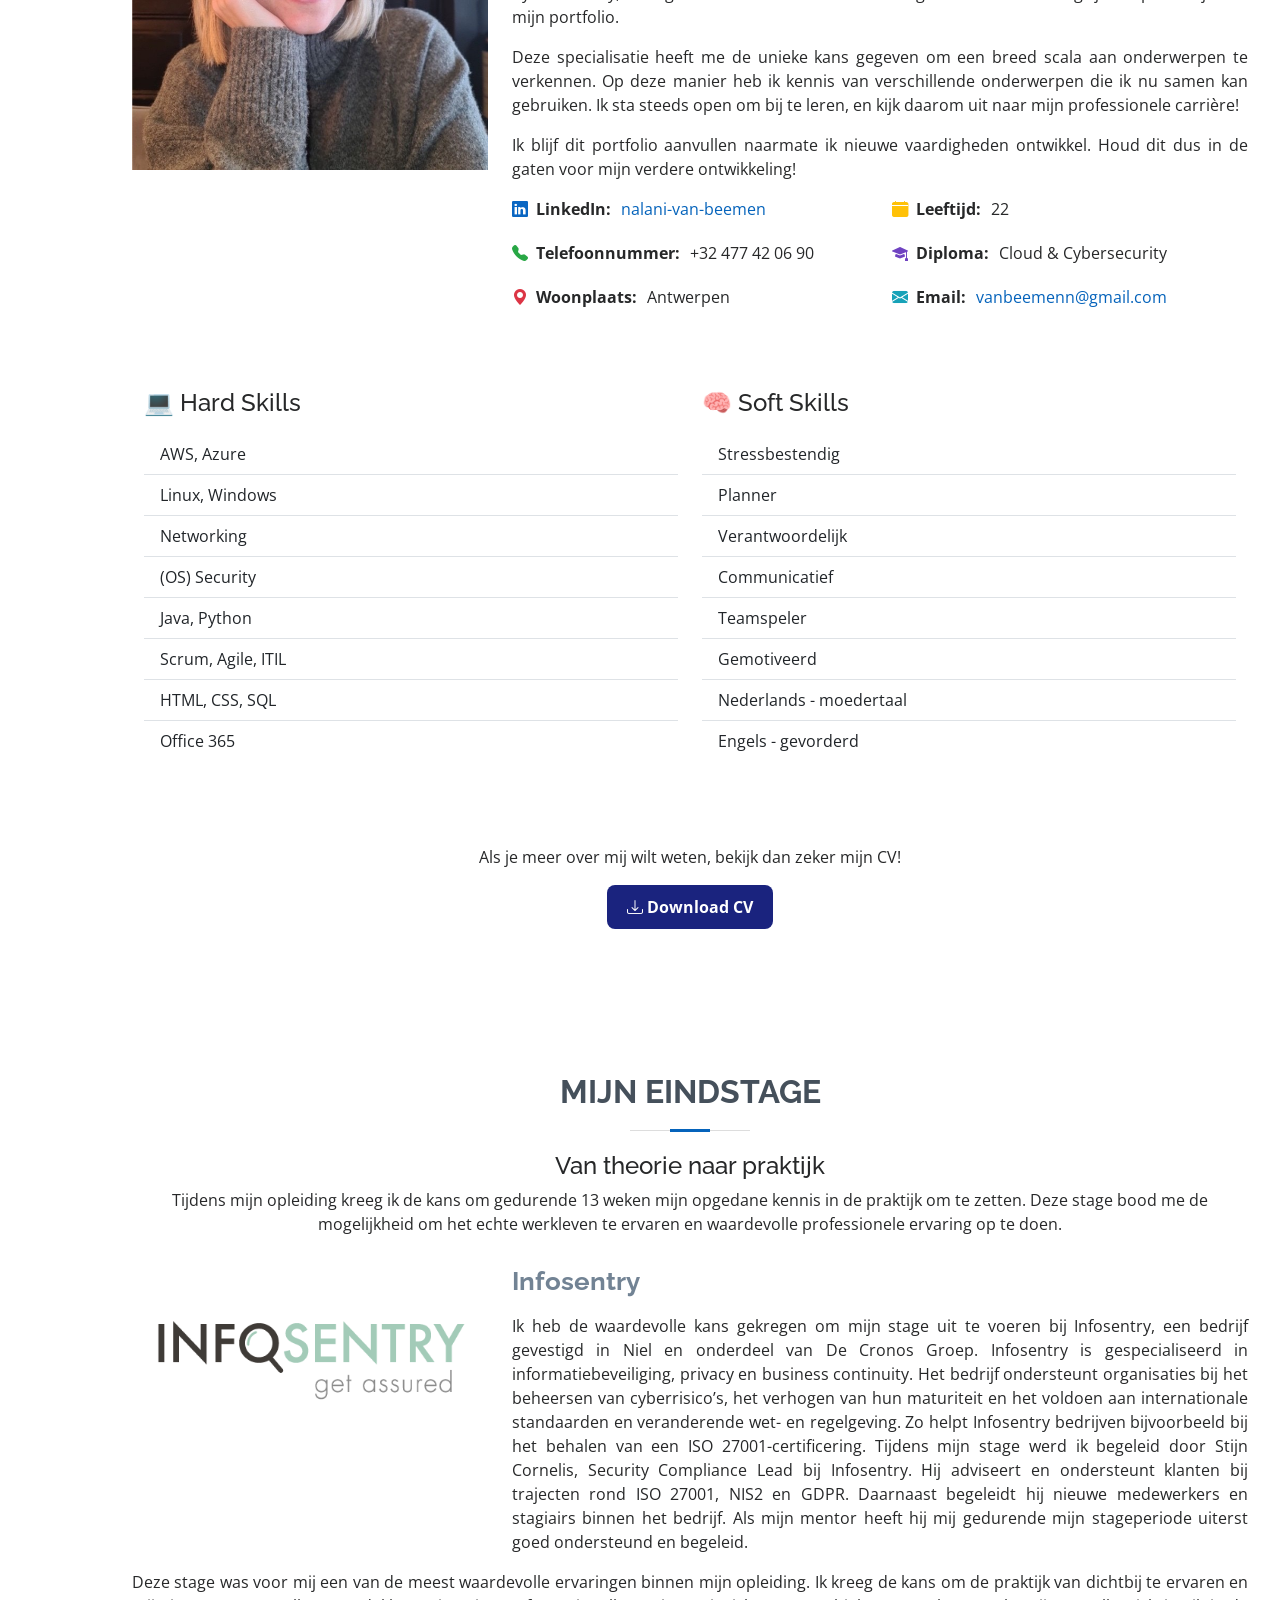
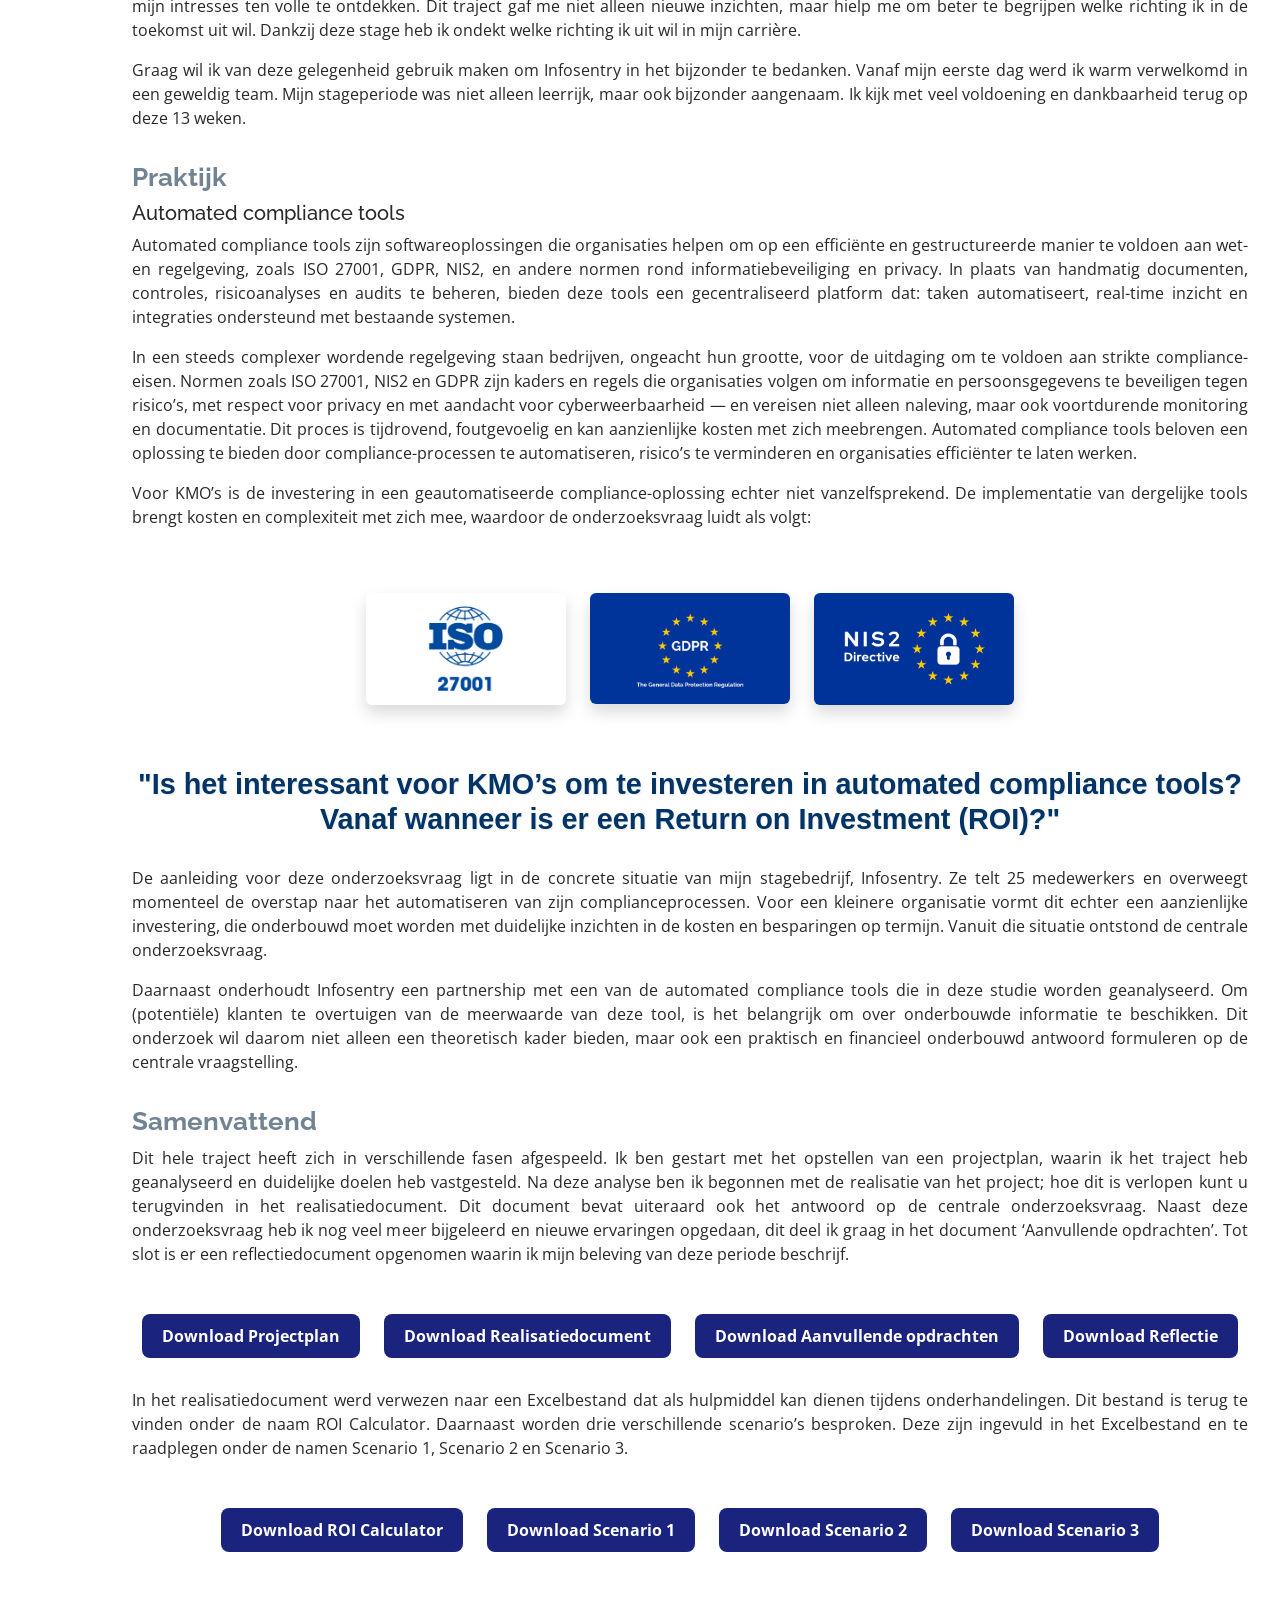
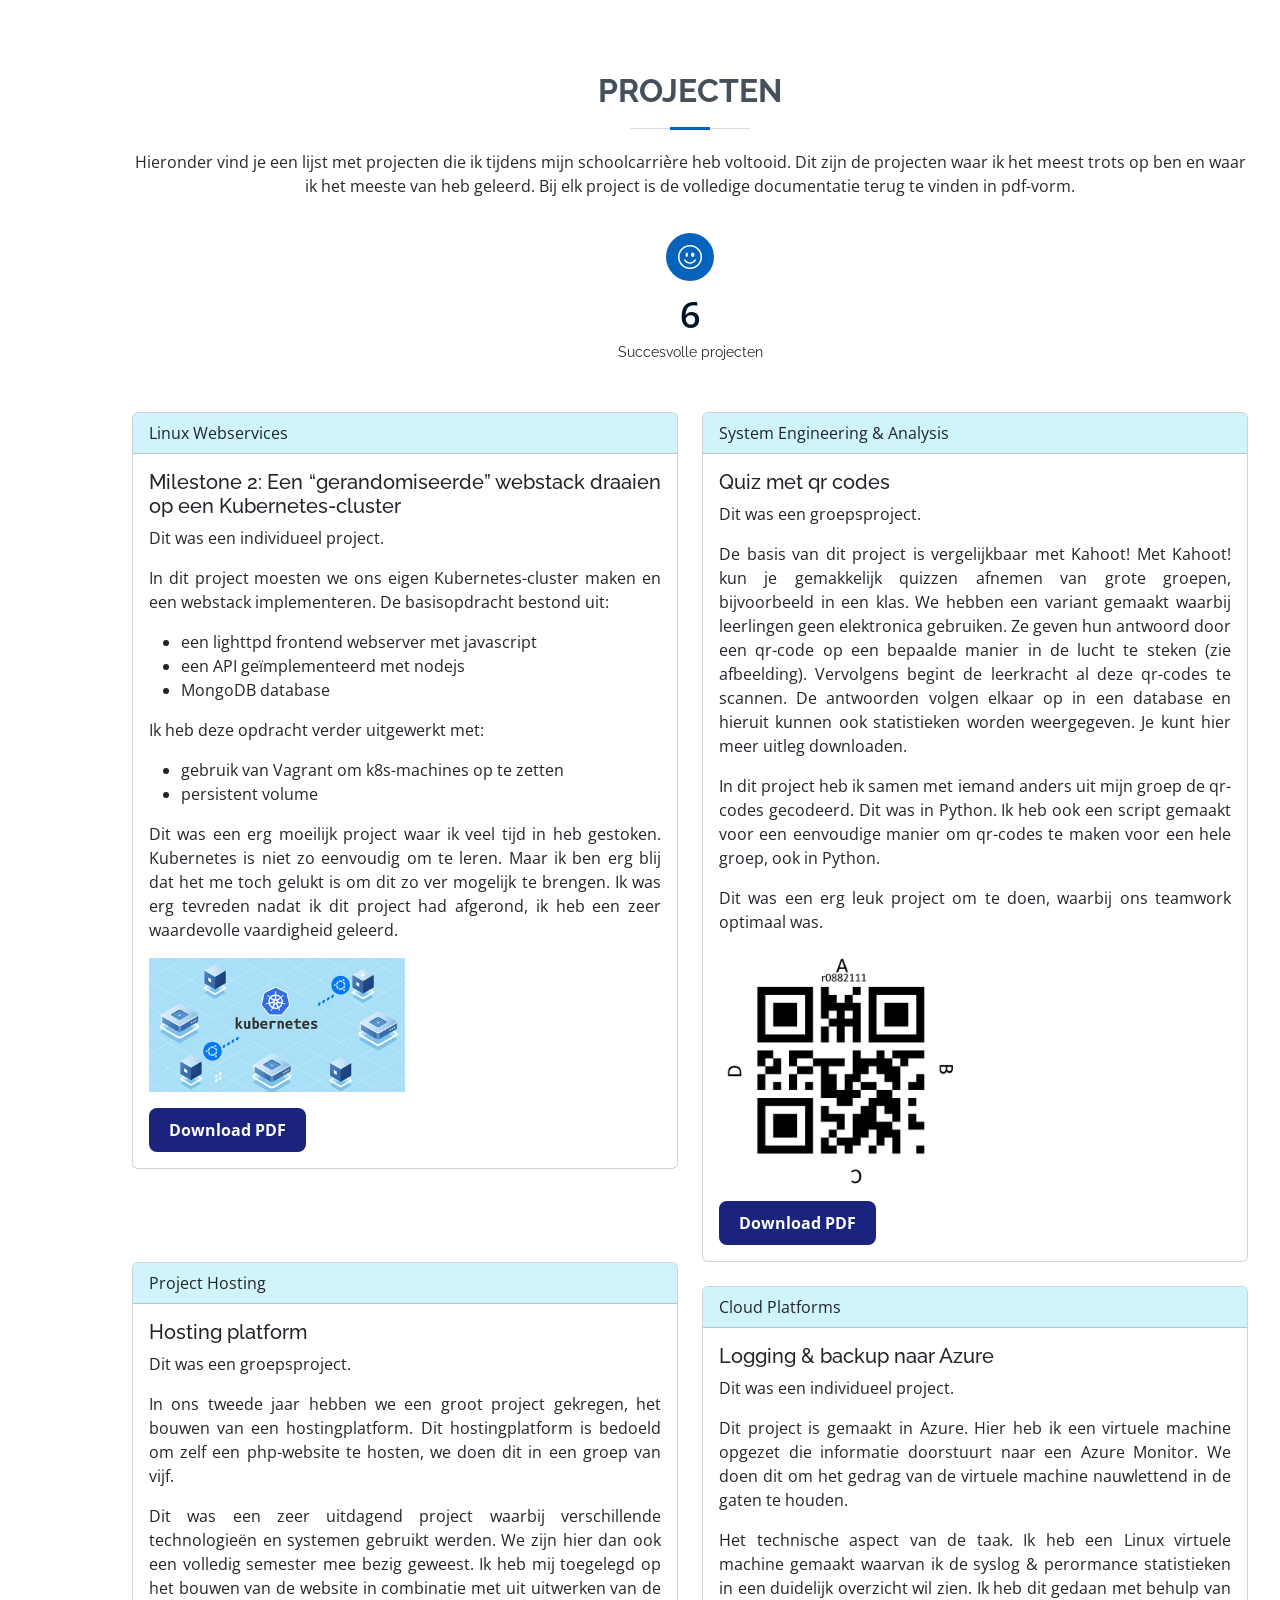
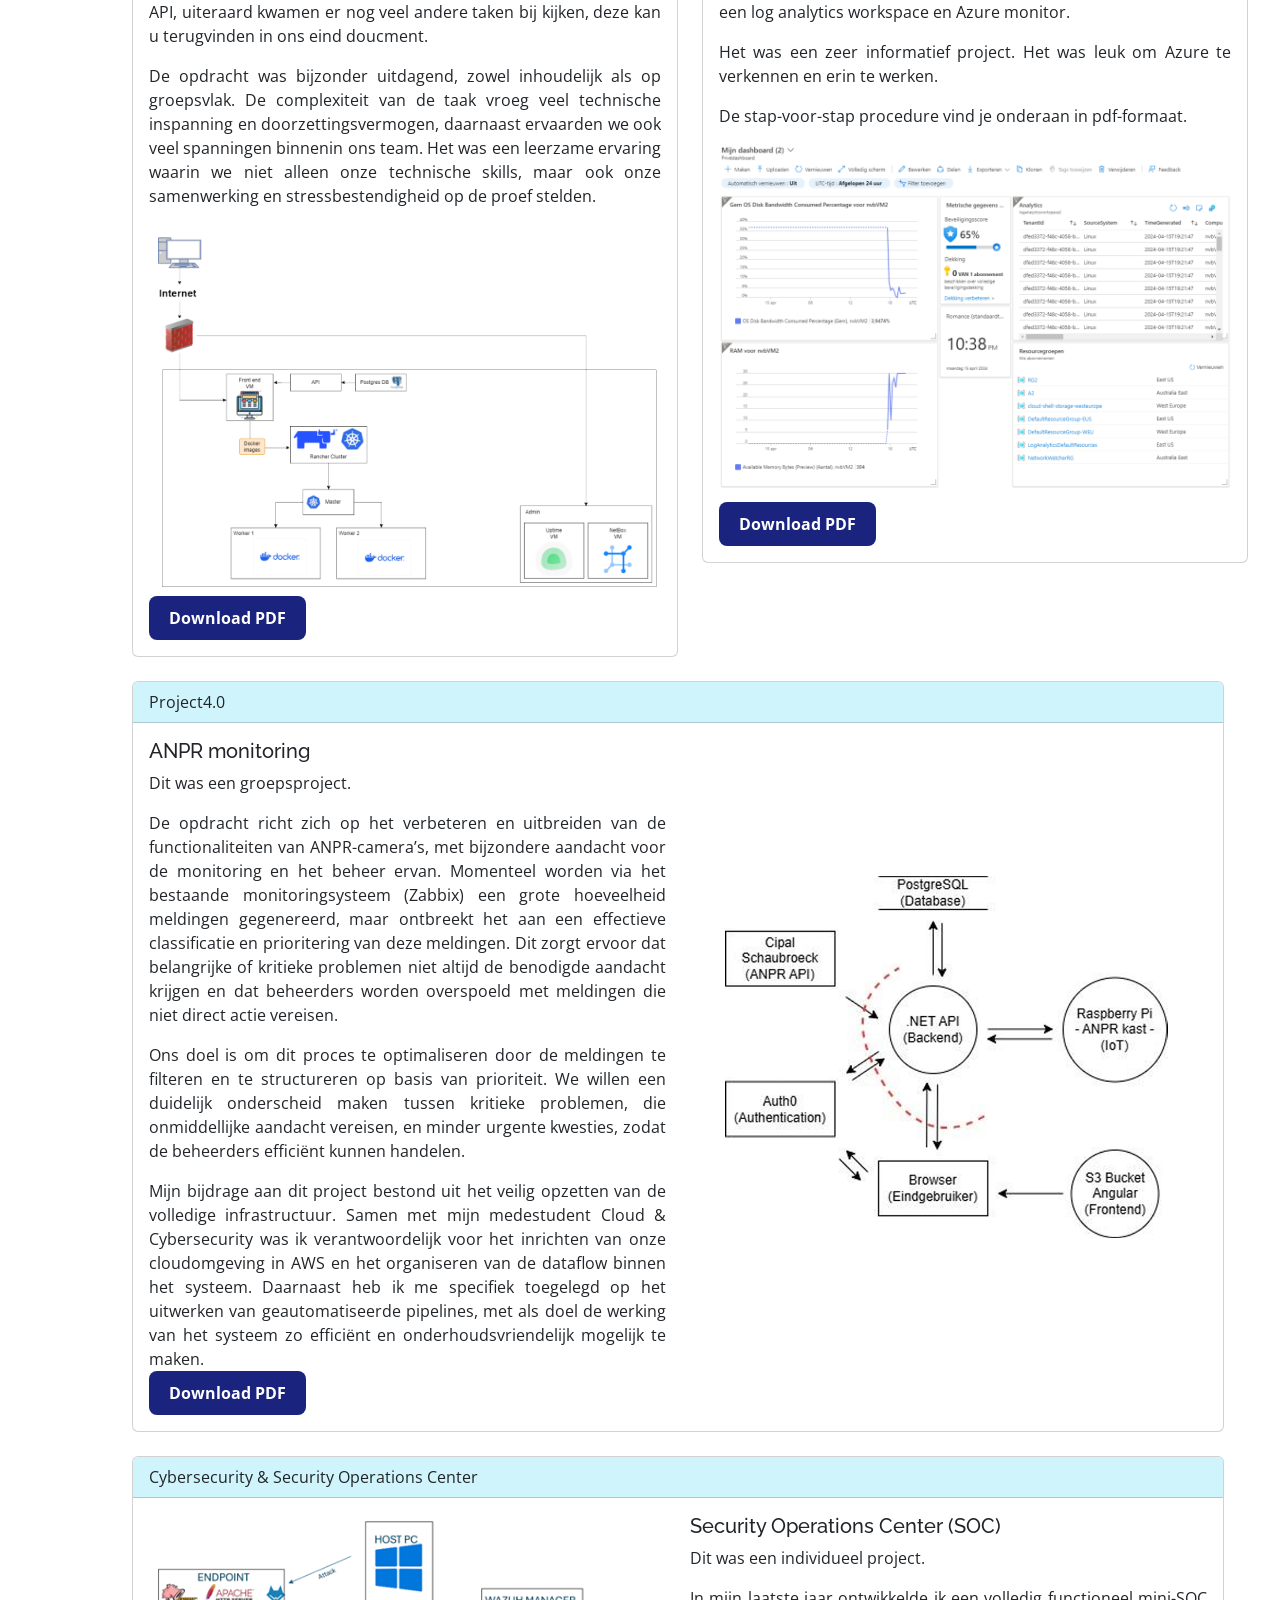
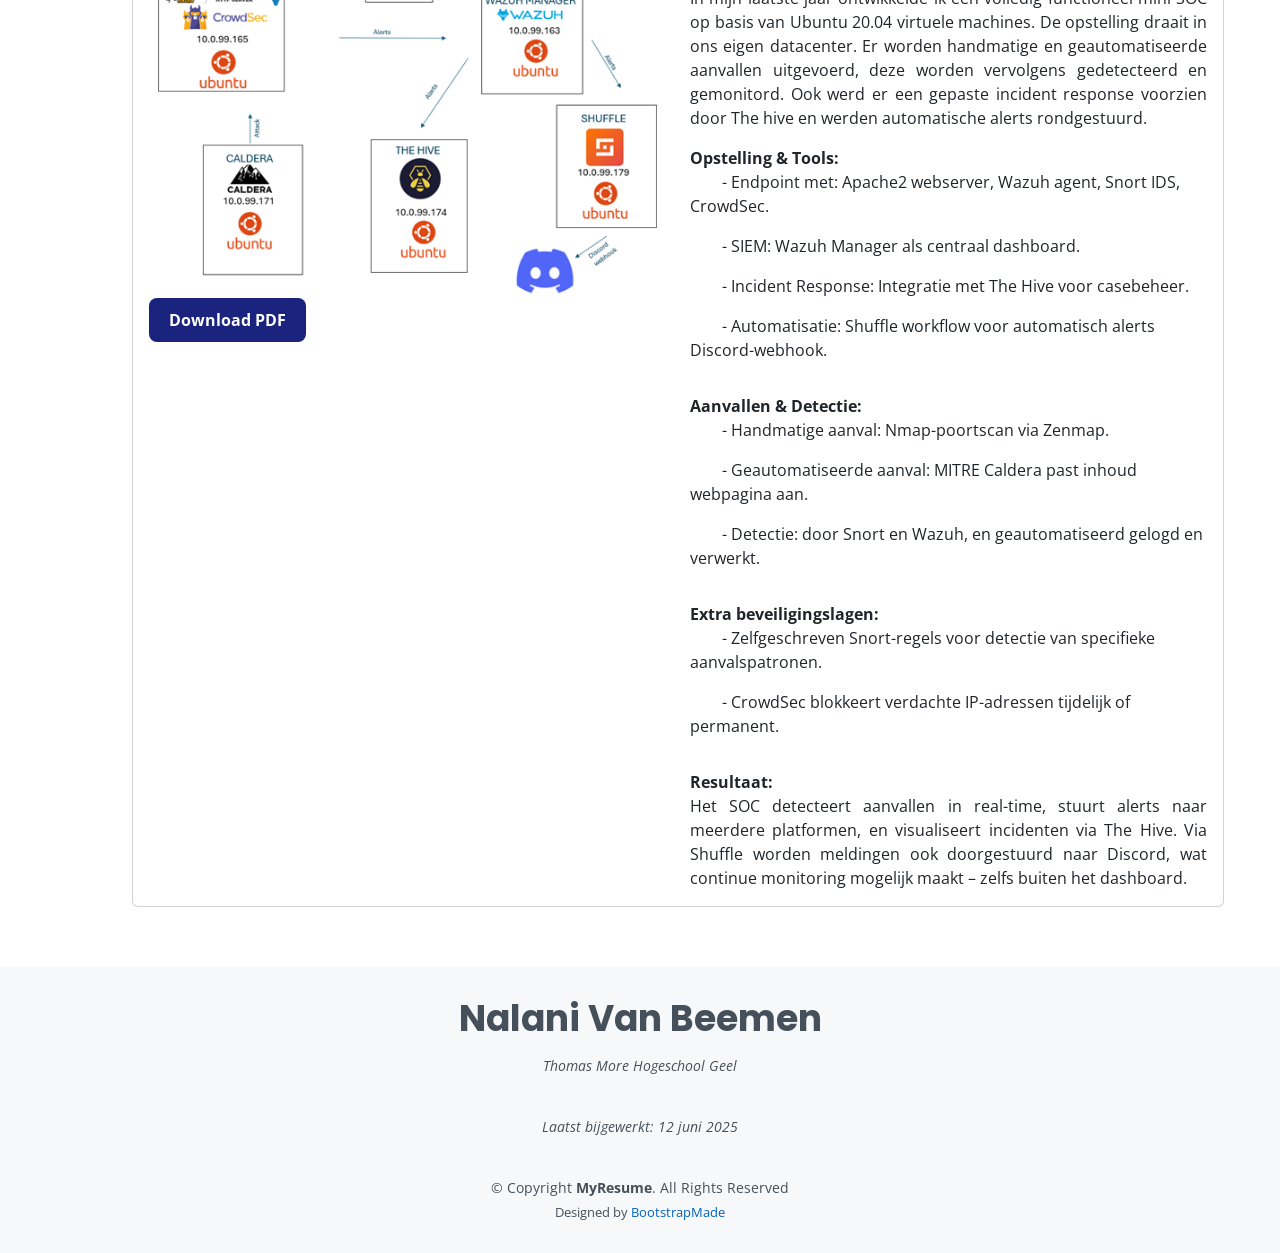
==== commit 31124610: "footer" ====
--- a/index.html
+++ b/index.html
@@ -298,13 +298,7 @@
               </div>
                 <a href="pdf/4.3%20Scenario3%20-%20250%20FTE's.xlsx" download="Nalani Van Beemen - r0882111 - Scenario 3.xlsx" target="_blank" style="display: inline-block; padding: 10px 20px; background-color: #1a237e; color: #fff; text-decoration: none; border-radius: 8px; font-weight: bold; transition: background-color 0.3s;">Download Scenario 3</a>
             </div>
-
-
-
-        </div>
-
-
-
+        </div>
 
       </div>
     </section><!-- End About Section -->
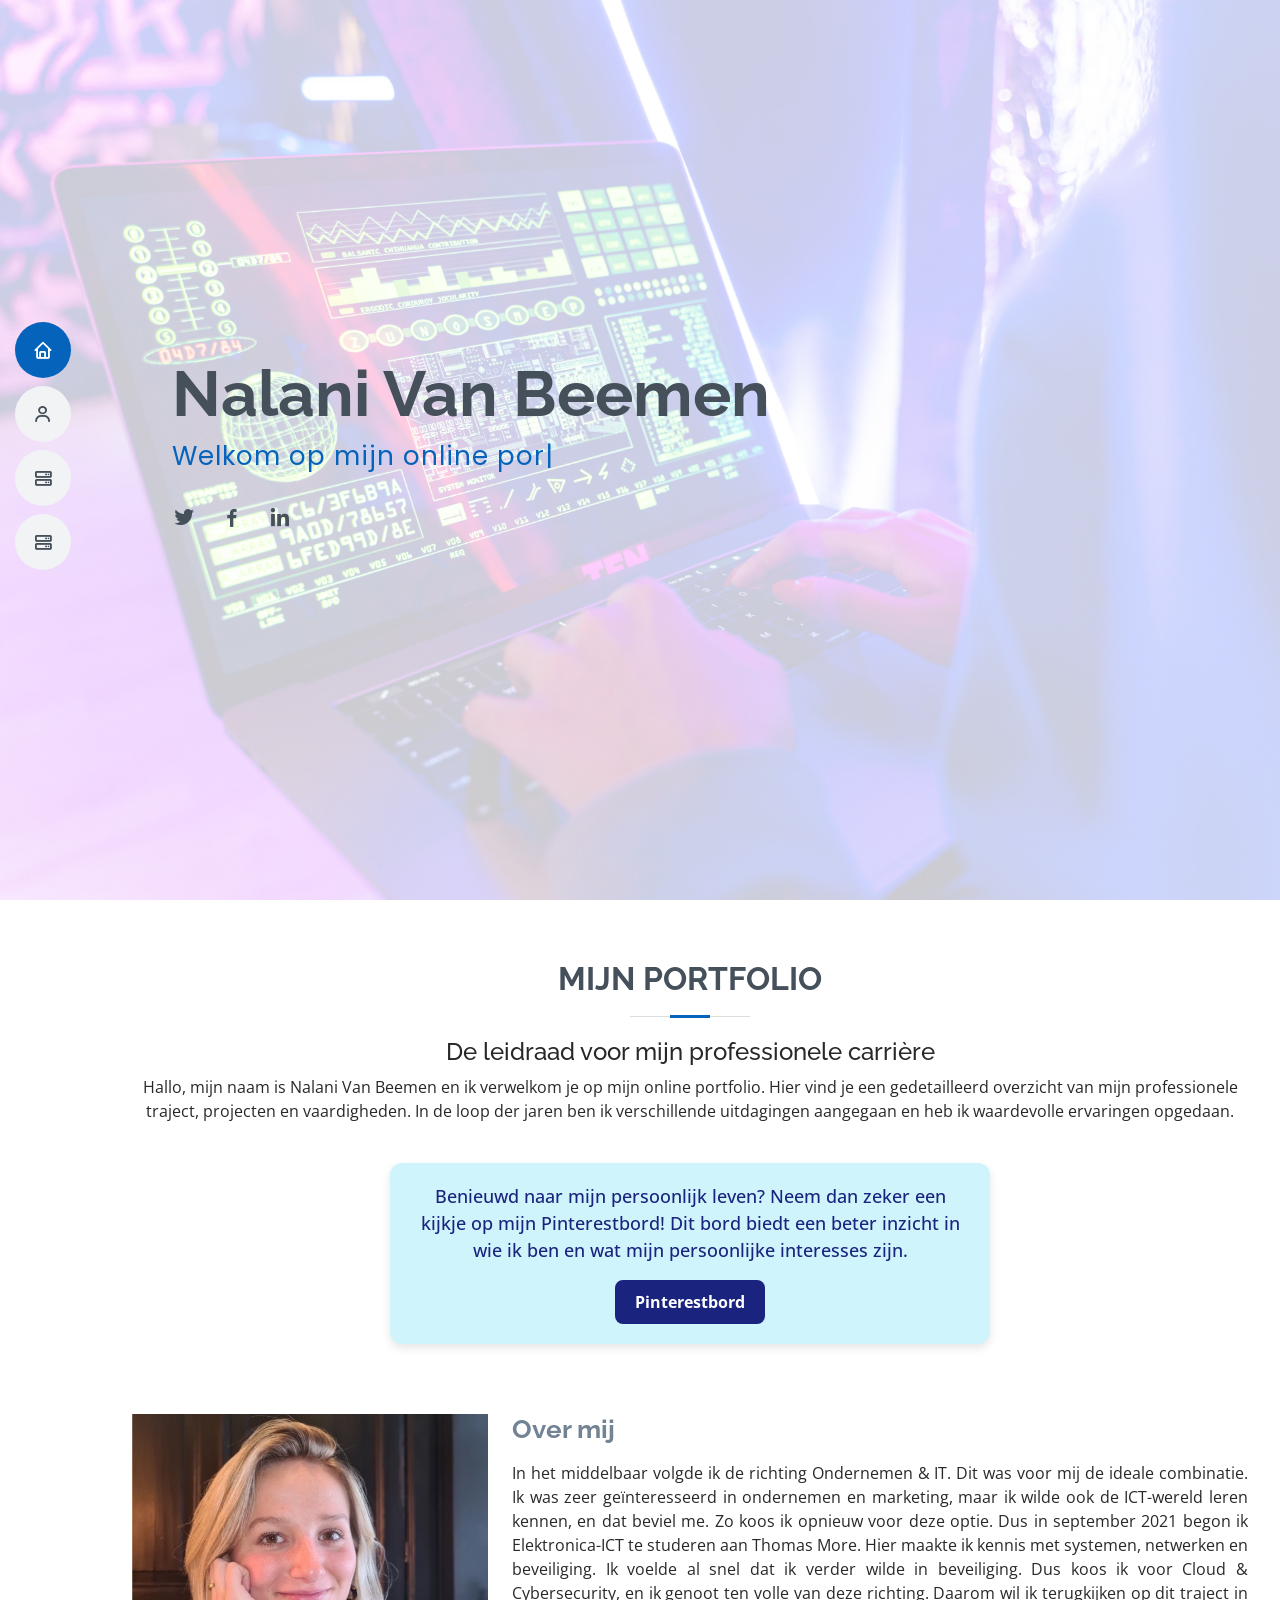
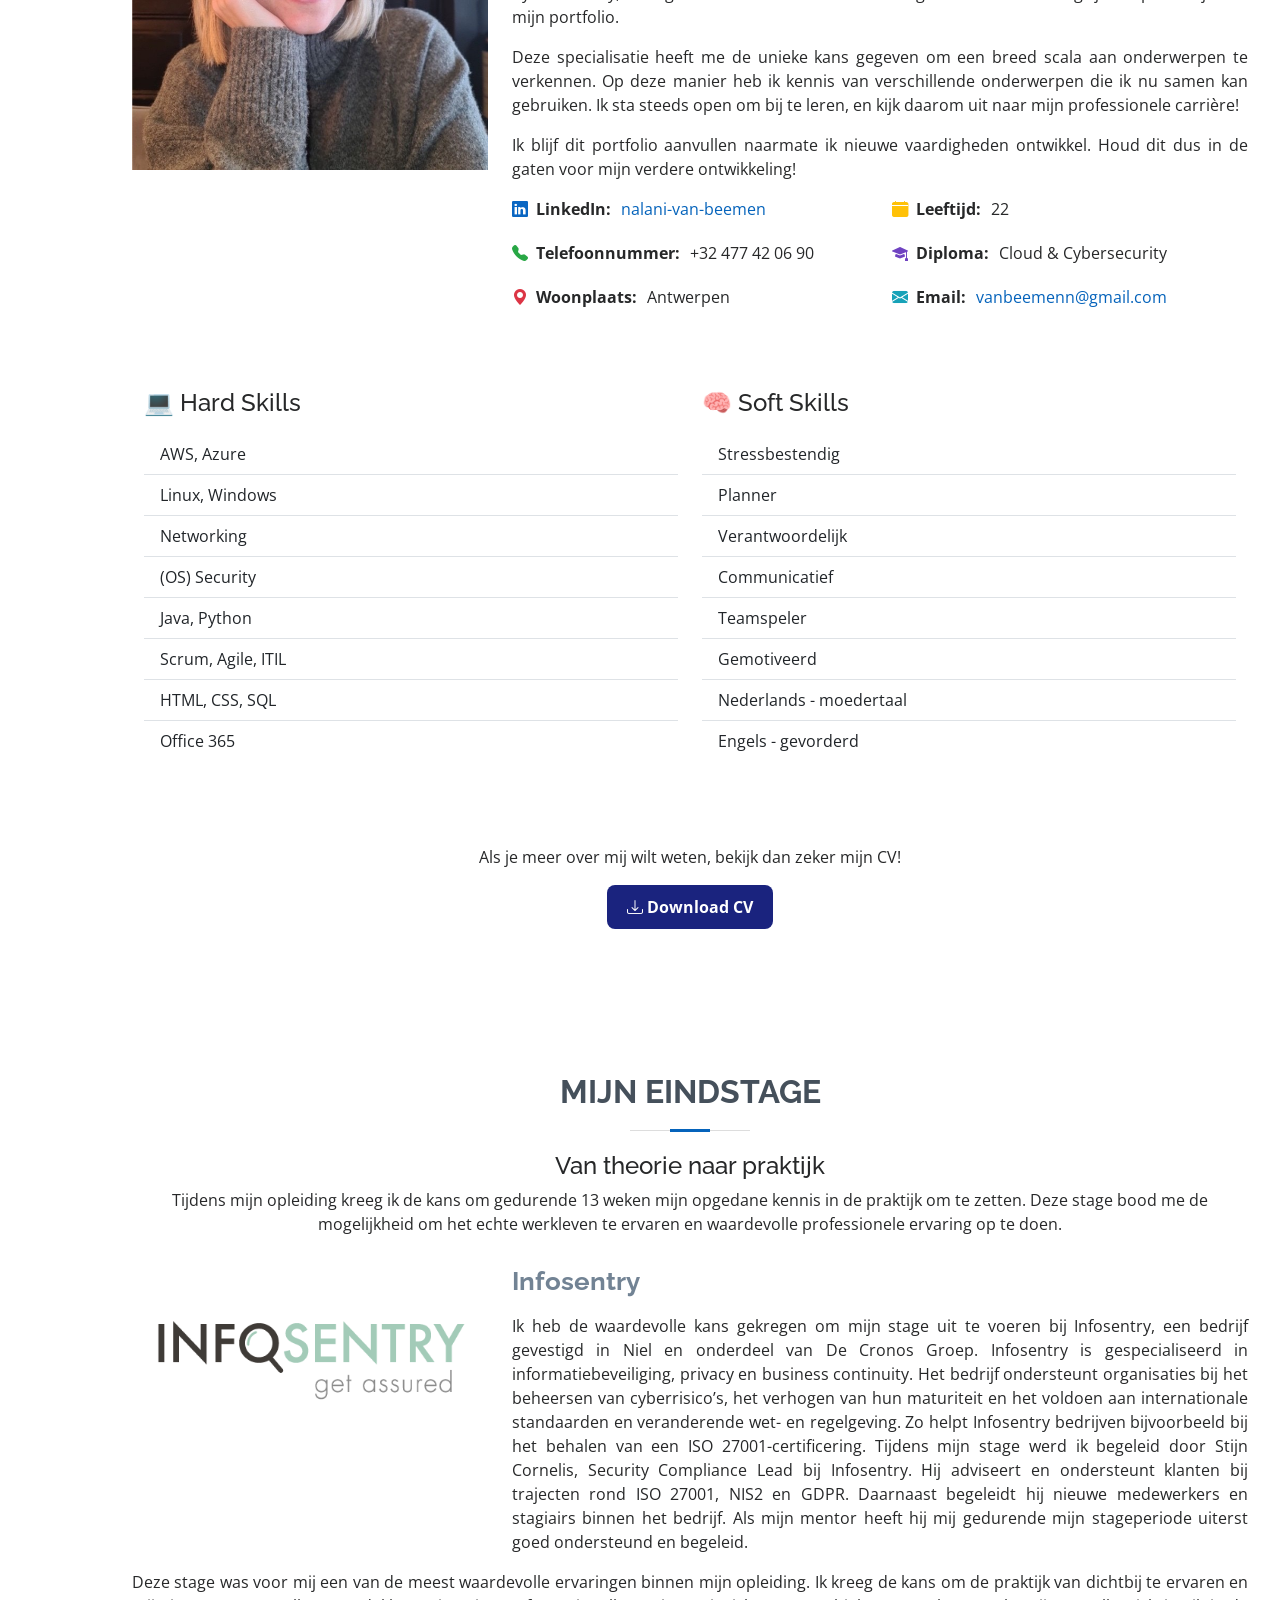
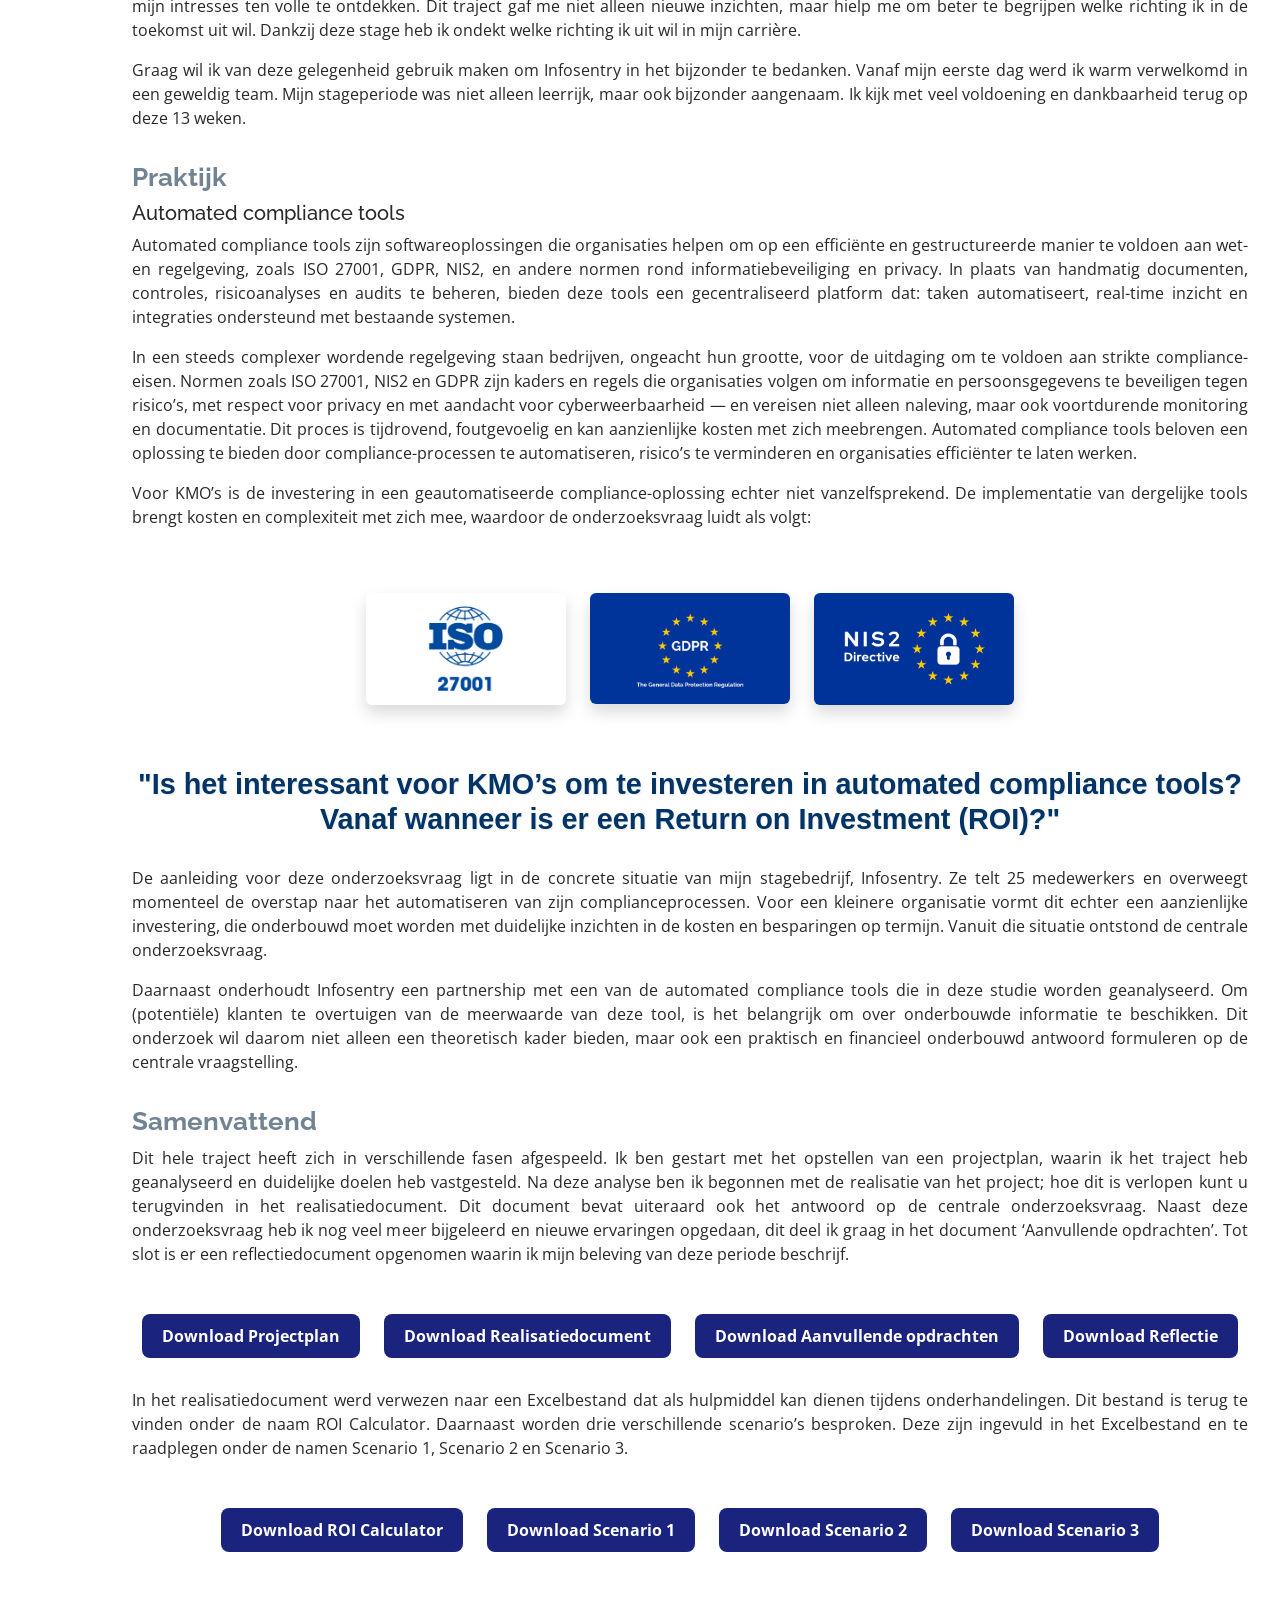
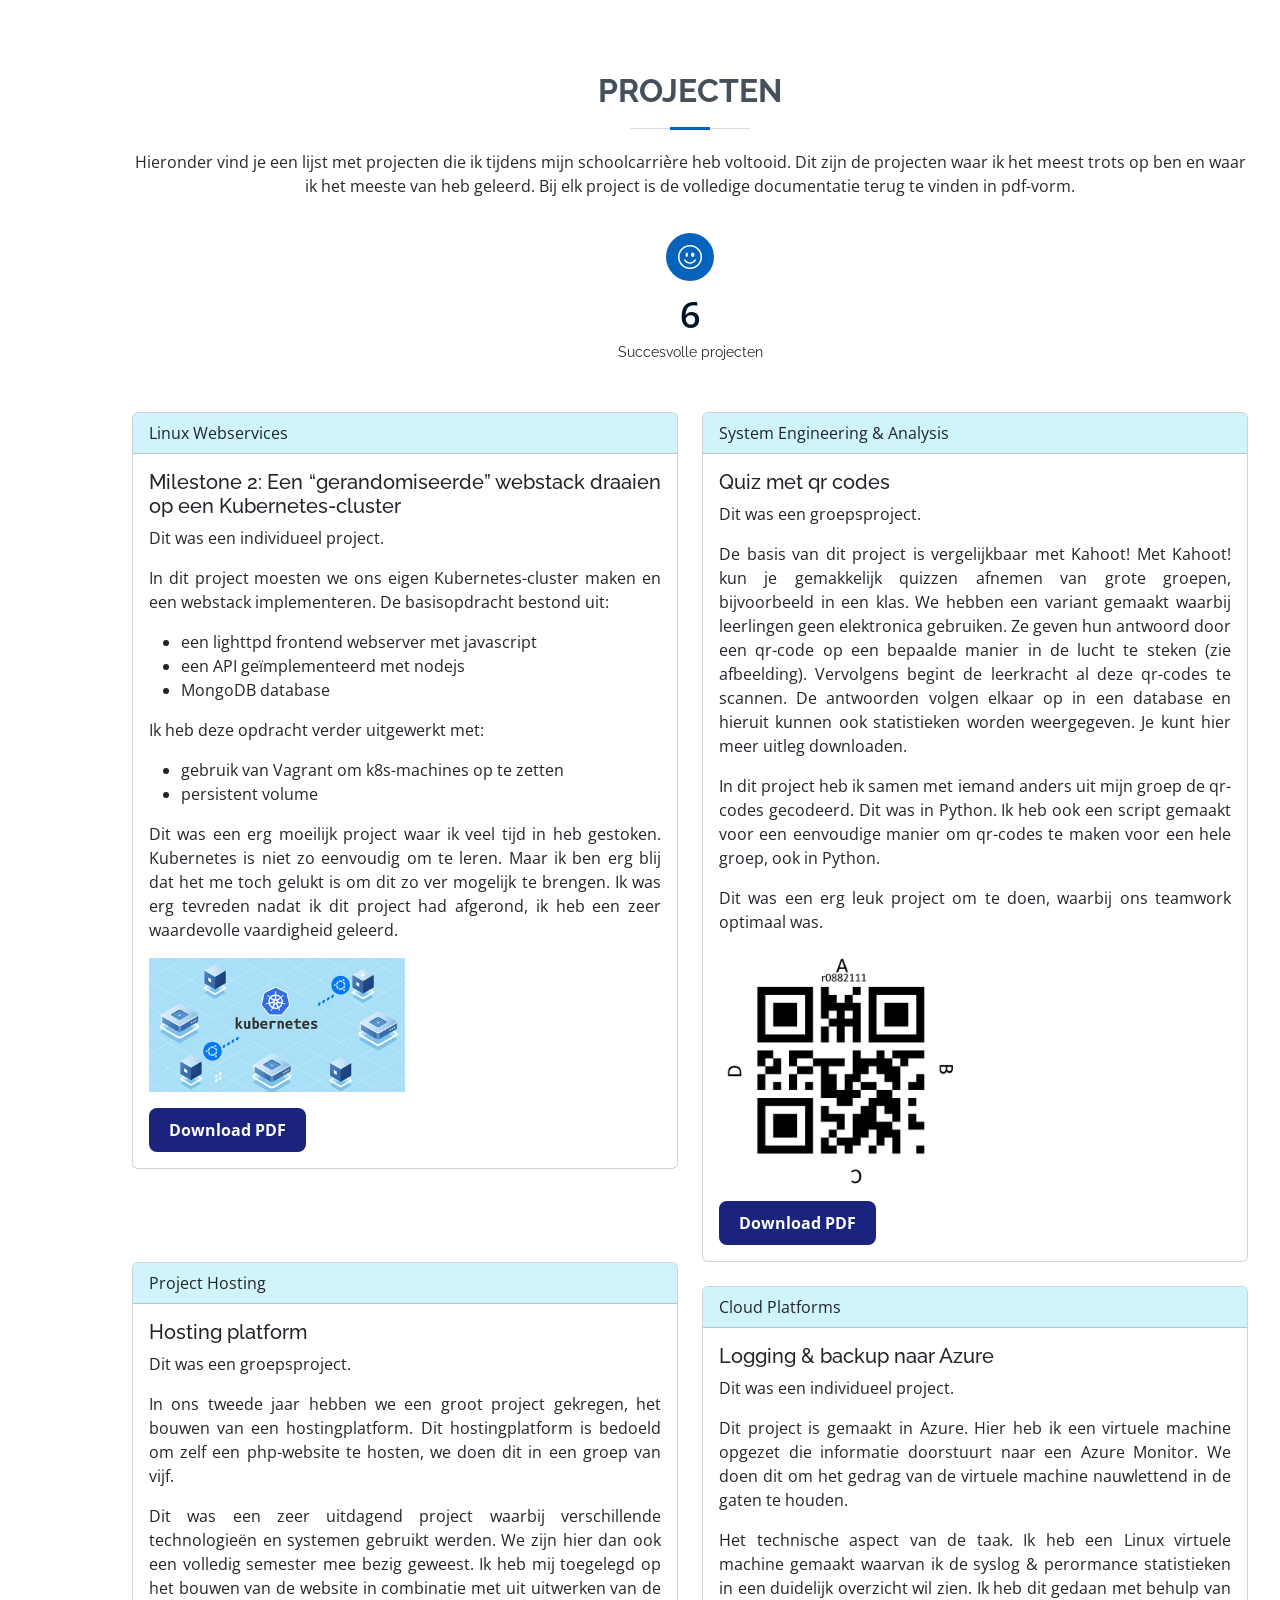
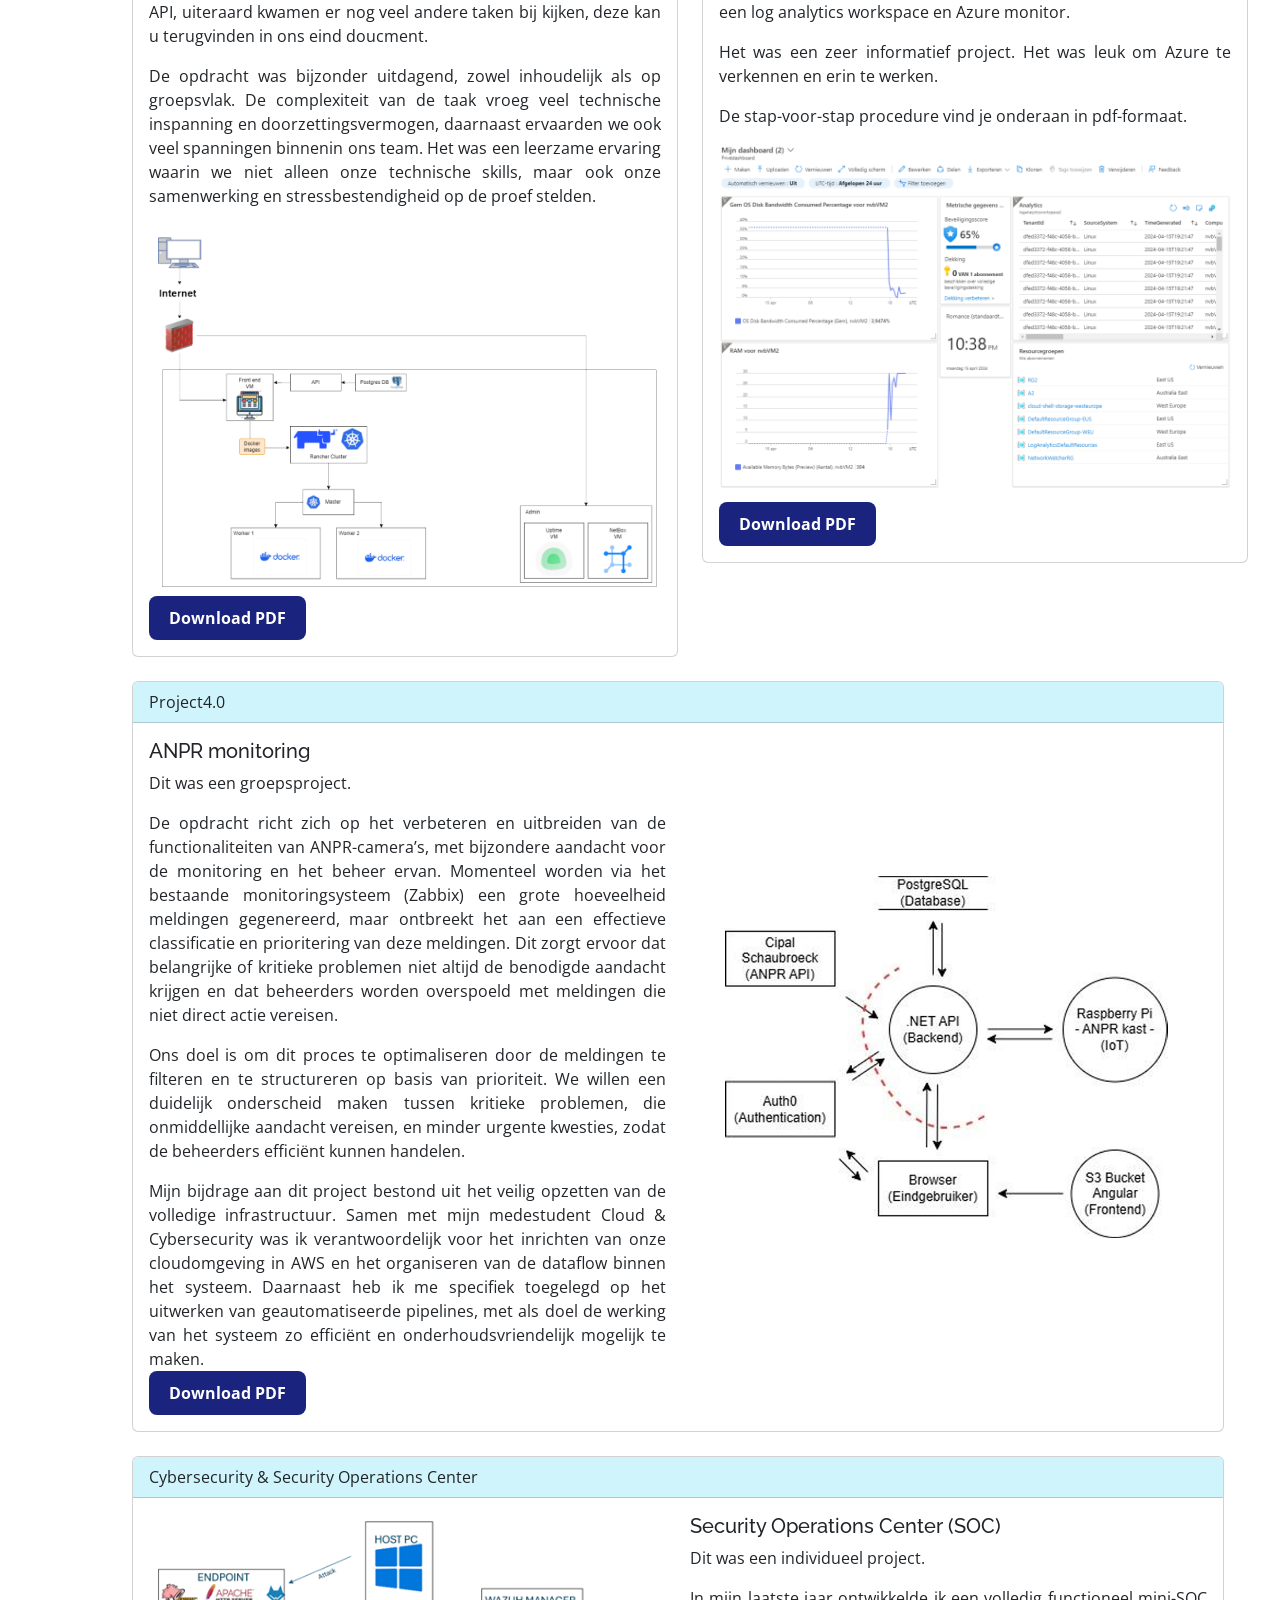
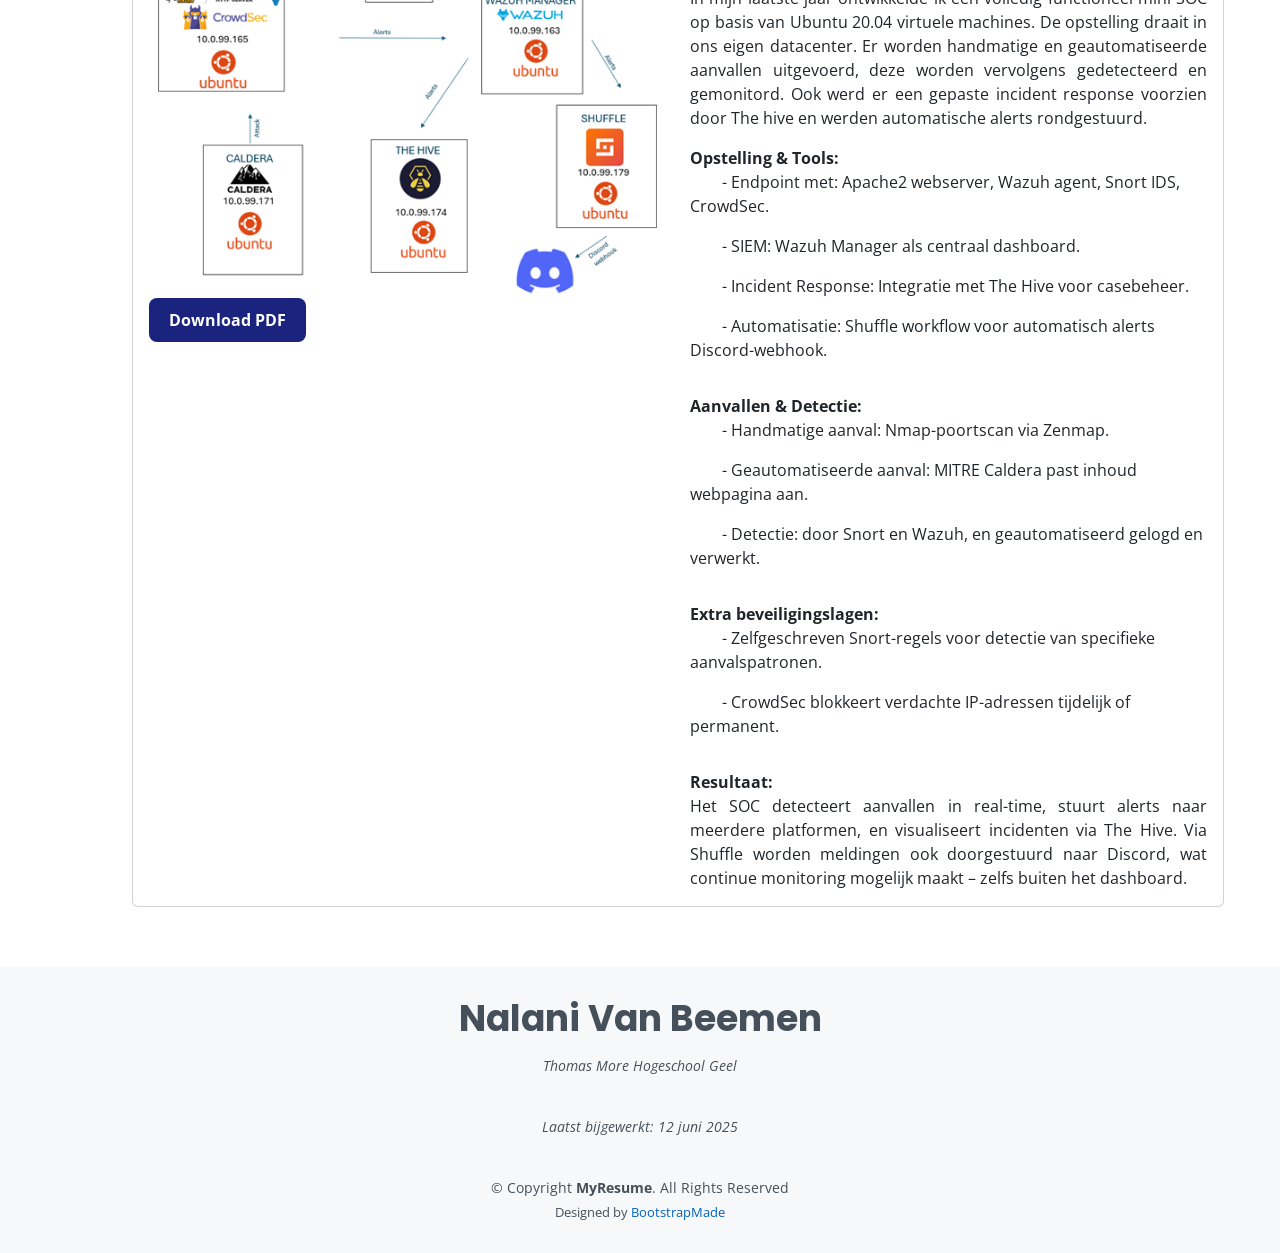
==== commit 51bfcfcf: "live" ====
--- a/index.html
+++ b/index.html
@@ -57,9 +57,9 @@
 
   <!-- ======= Hero Section ======= -->
   <section style="background-image: url('img/achtergrond.jpg'); background-size: cover; background-position: center; background-attachment: fixed;" id="hero" class="d-flex flex-column justify-content-center">
-    <div class="container" data-aos="zoom-in" data-aos-delay="100">
+    <div class="container" data-aos="zoom-in" data-aos-delay="800">
       <h1>Nalani Van Beemen</h1>
-      <p> <span class="typed" data-typed-items= "Welkom op mijn online portfolio!, Derdejaars studente Cloud & Cybersecurity"  ></span></p>
+      <p> <span class="typed" data-typed-items= "Welkom op mijn online portfolio!, Derdejaars studente Cloud & Cybersecurity" ></span></p>
       <div class="social-links">
         <a href="https://twitter.com/beemen_van" class="twitter"><i class="bx bxl-twitter"></i></a>
         <a href="https://www.facebook.com/nalani.vanbeemen/" class="facebook"><i class="bx bxl-facebook"></i></a>
@@ -98,7 +98,7 @@
           <div class="col-lg-8 pt-4 pt-lg-0 content">
             <h3>Over mij</h3>
             <p class="fst-italic">
-            <p class="justify-text">In het middelbaar volgde ik de richting Ondernemen & IT. Dit was voor mij de ideale combinatie, ik was zeer geïnteresseerd in ondernemen en marketing, maar ik wilde ook de ICT-wereld leren kennen. En dat beviel me, zo koos ik opnieuw voor deze optie. Dus in september 2021 begon ik Elektronica-ICT te studeren aan Thomas More. Hier maakte ik kennis met systemen, netwerken en beveiliging. Ik voelde al snel dat ik verder wilde in beveiliging. Dus koos ik voor Cloud & Cybersecurity, en ik genoot ten volle van deze richting. Daarom wil ik terugkijken op dit traject in mijn portfolio. </p>
+            <p class="justify-text">In het middelbaar volgde ik de richting Ondernemen & IT. Dit was voor mij de ideale combinatie. Ik was zeer geïnteresseerd in ondernemen en marketing, maar ik wilde ook de ICT-wereld leren kennen, en dat beviel me. Zo koos ik opnieuw voor deze optie. Dus in september 2021 begon ik Elektronica-ICT te studeren aan Thomas More. Hier maakte ik kennis met systemen, netwerken en beveiliging. Ik voelde al snel dat ik verder wilde in beveiliging. Dus koos ik voor Cloud & Cybersecurity, en ik genoot ten volle van deze richting. Daarom wil ik terugkijken op dit traject in mijn portfolio. </p>
             <p></p>
             <p class="justify-text">Deze specialisatie heeft me de unieke kans gegeven om een breed scala aan onderwerpen te verkennen. Op deze manier heb ik kennis van verschillende onderwerpen die ik nu samen kan gebruiken. Ik sta steeds open om bij te leren, en kijk daarom uit naar mijn professionele carrière!</p>
             <p></p>
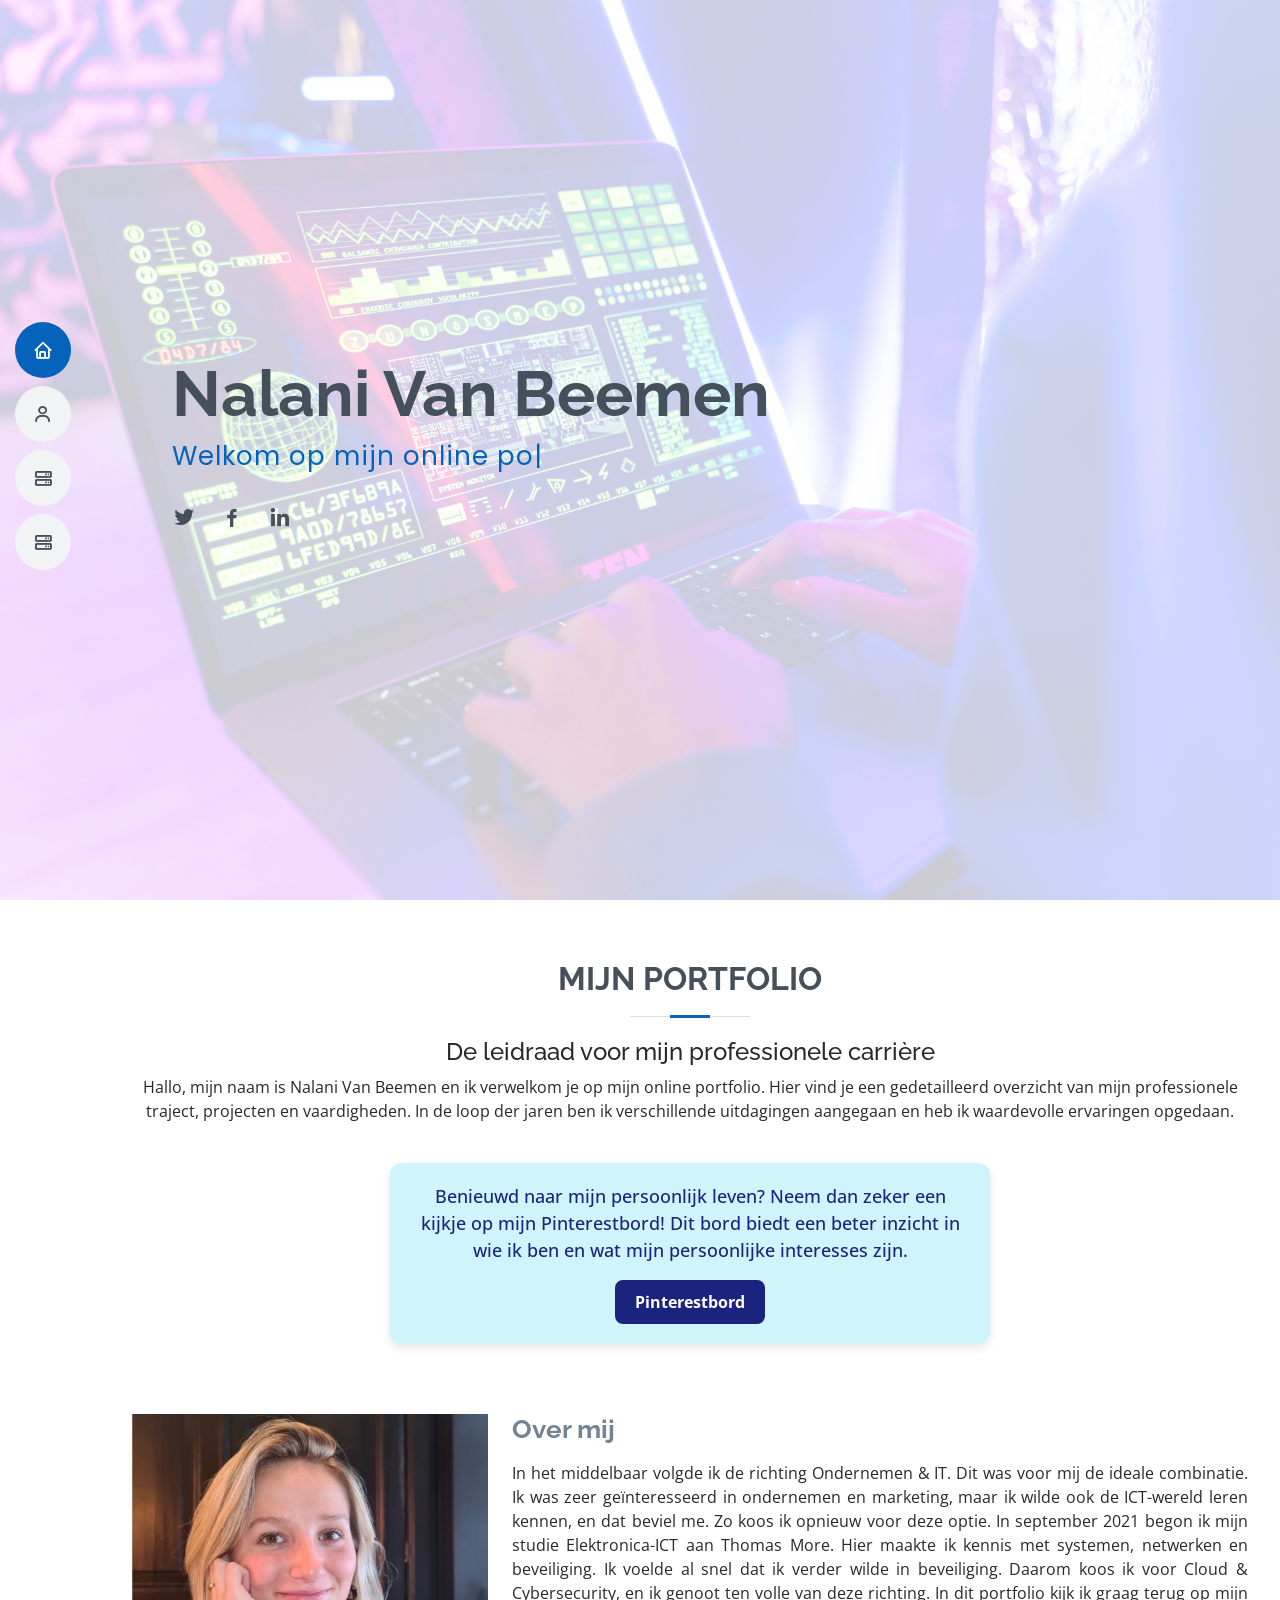
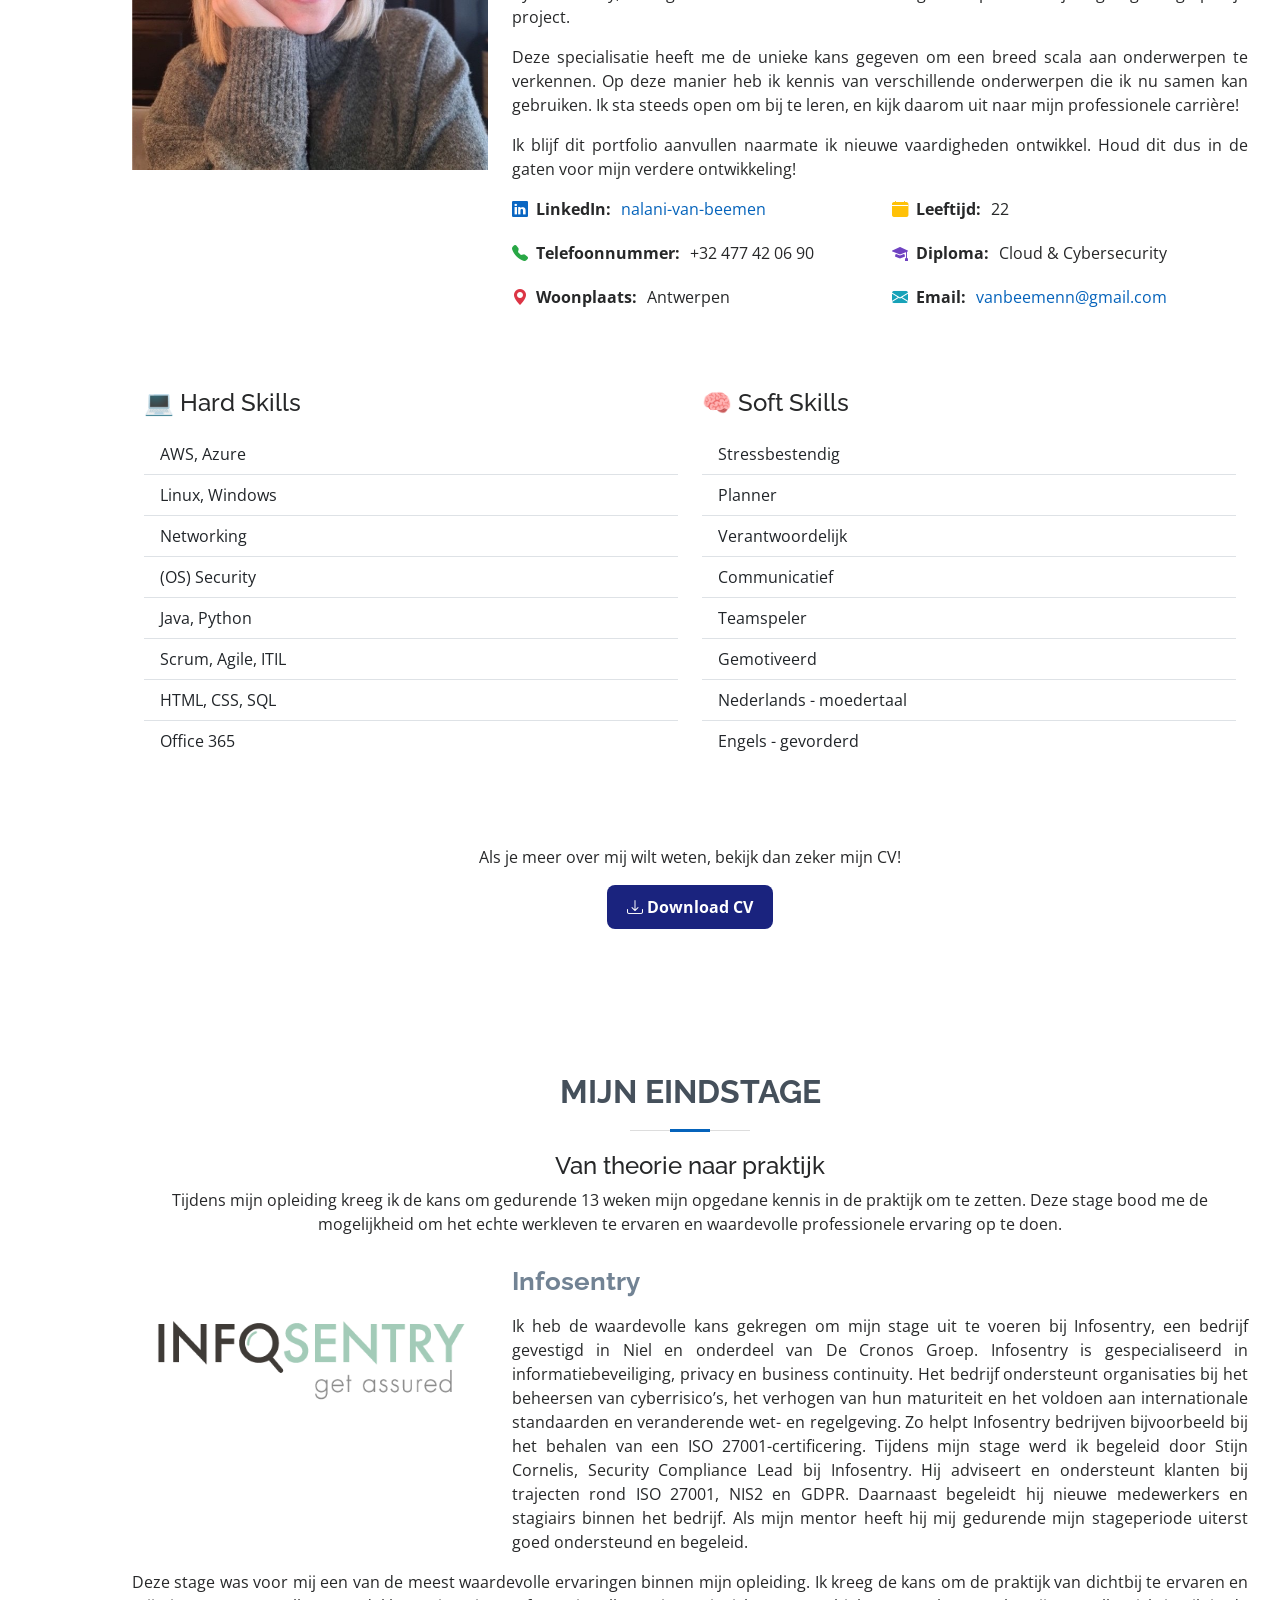
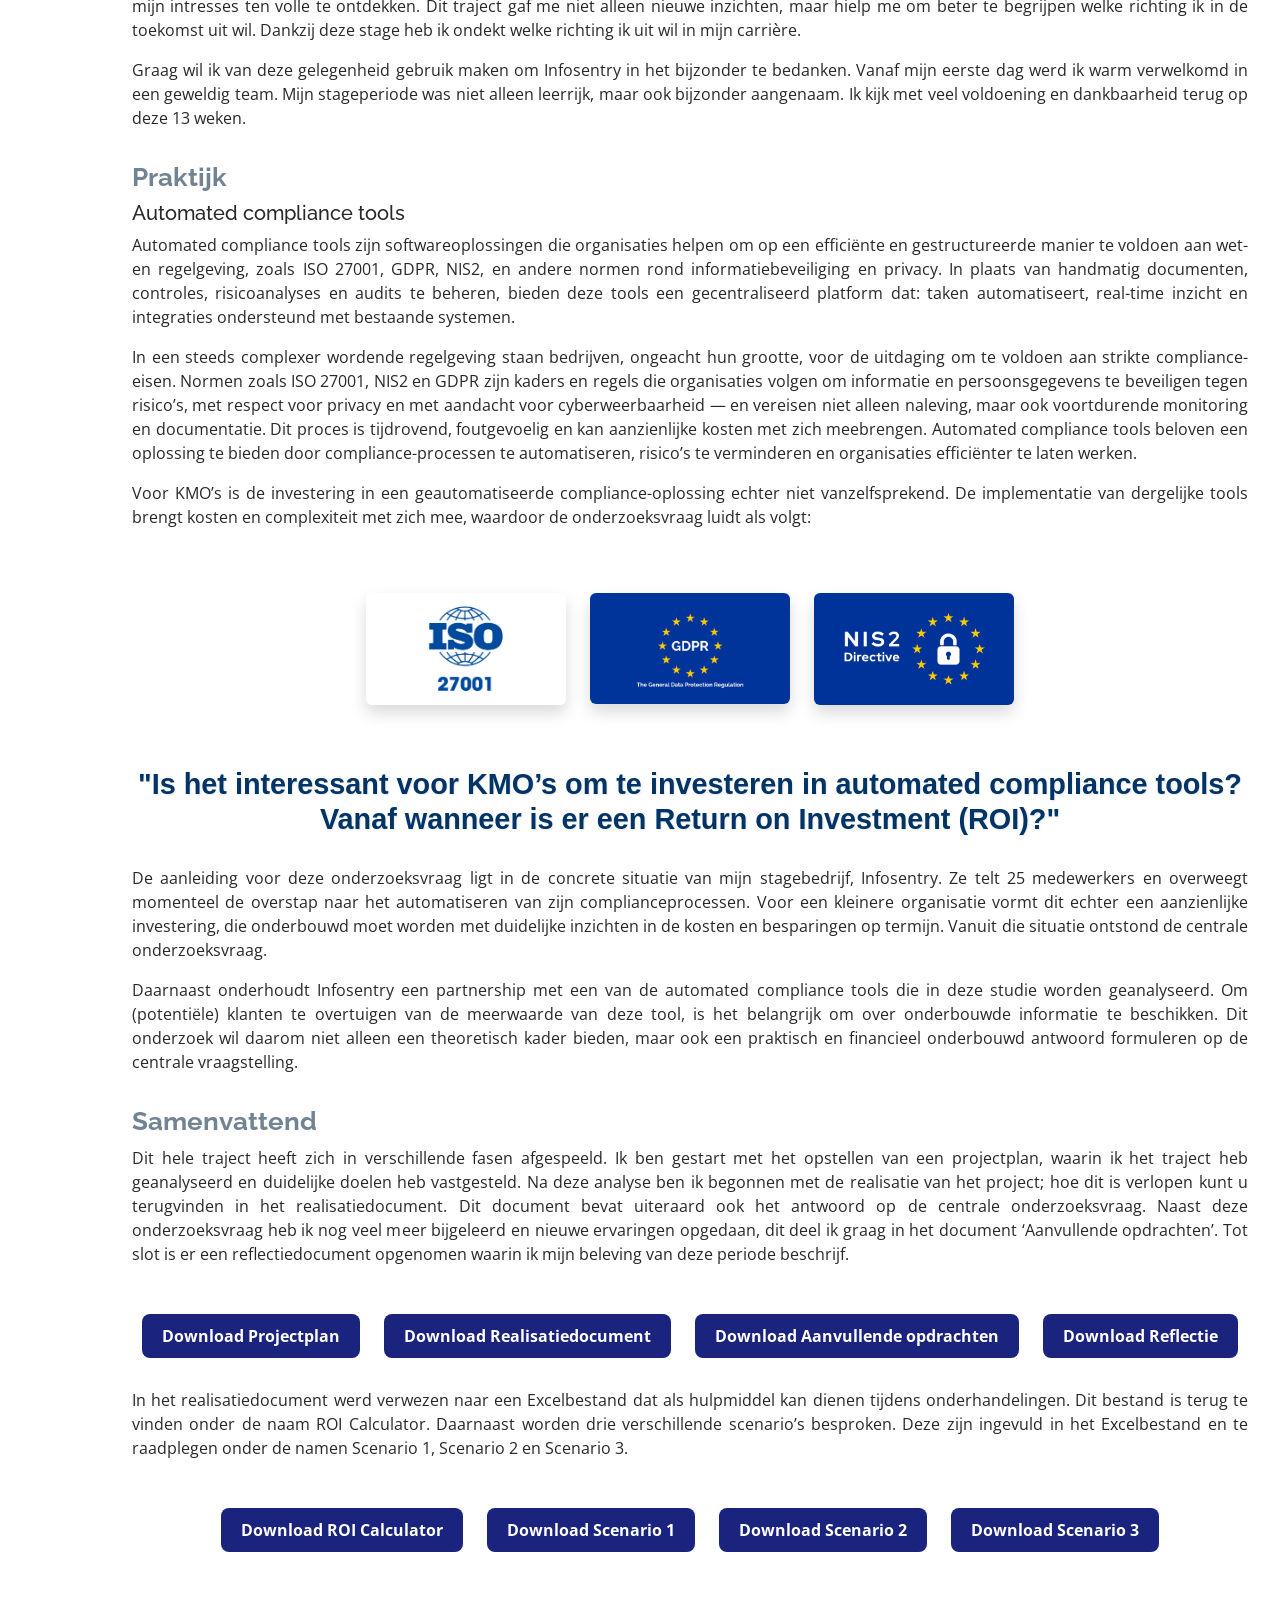
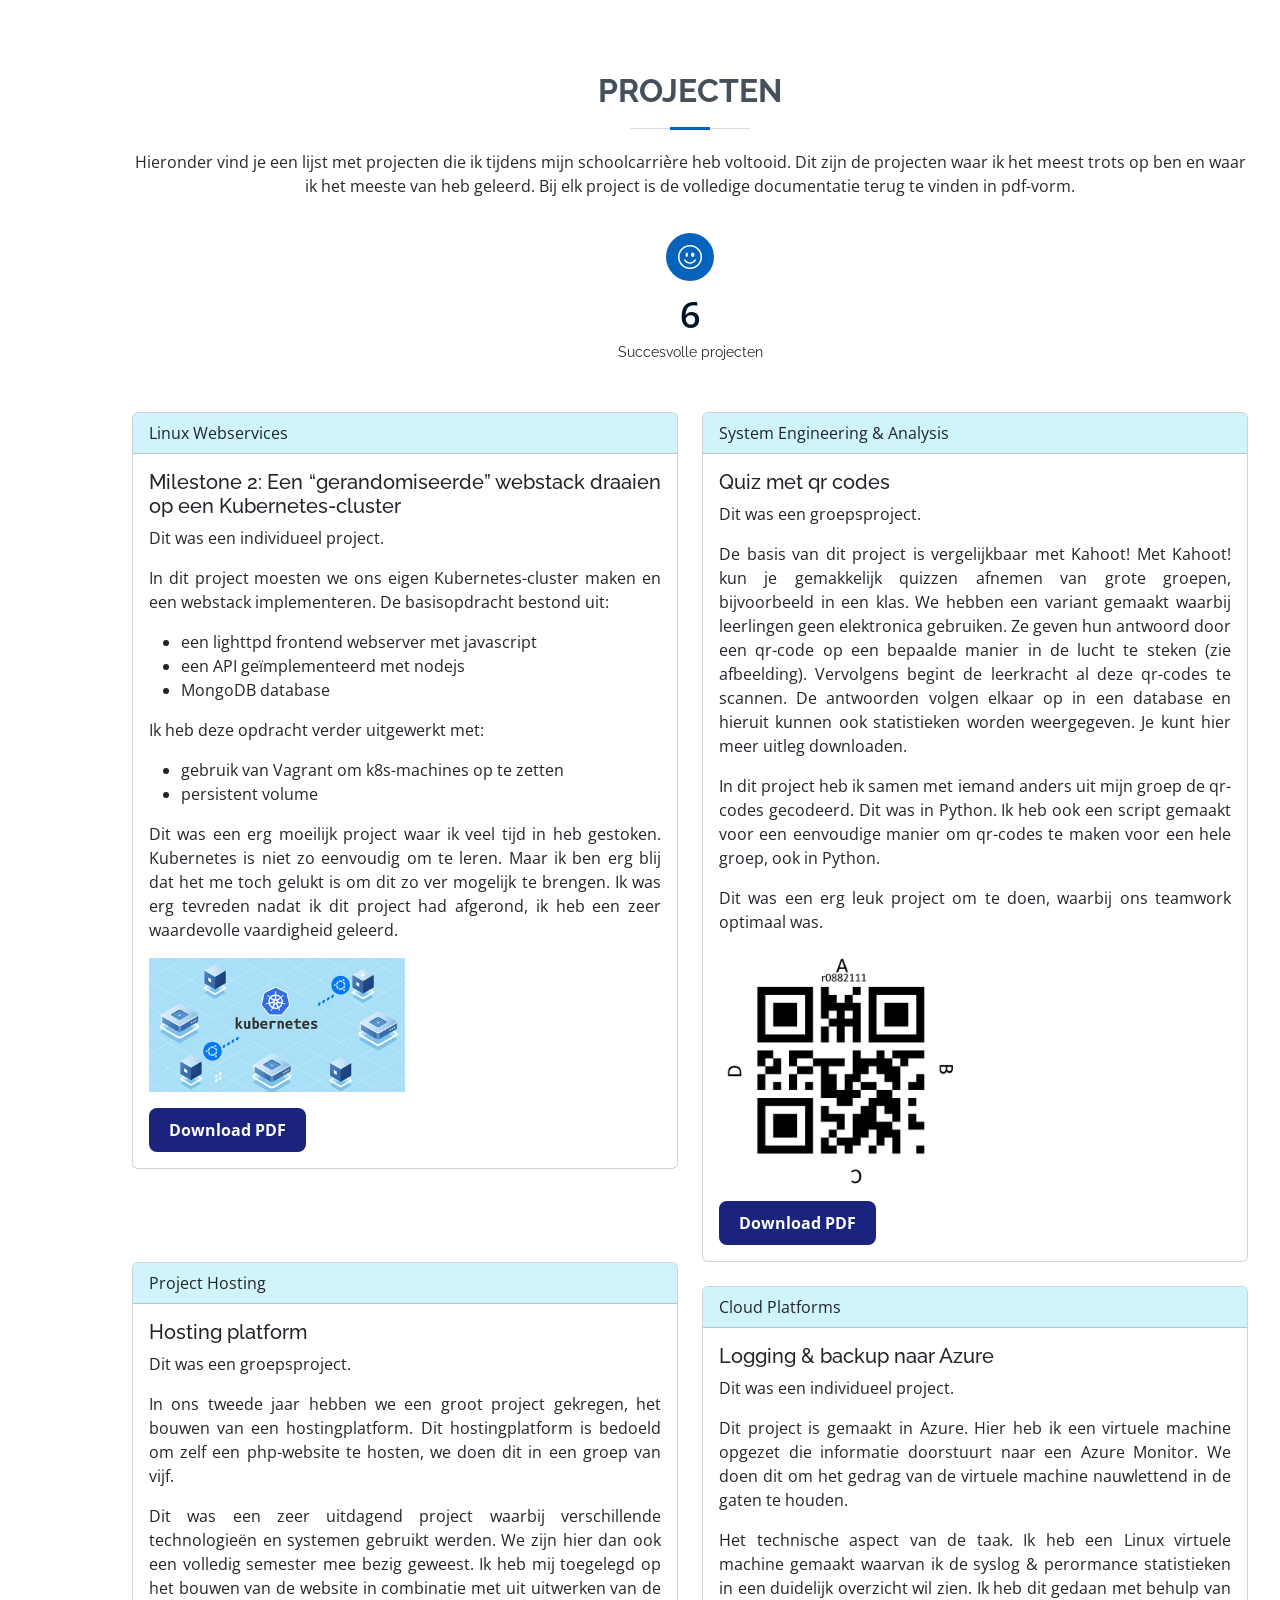
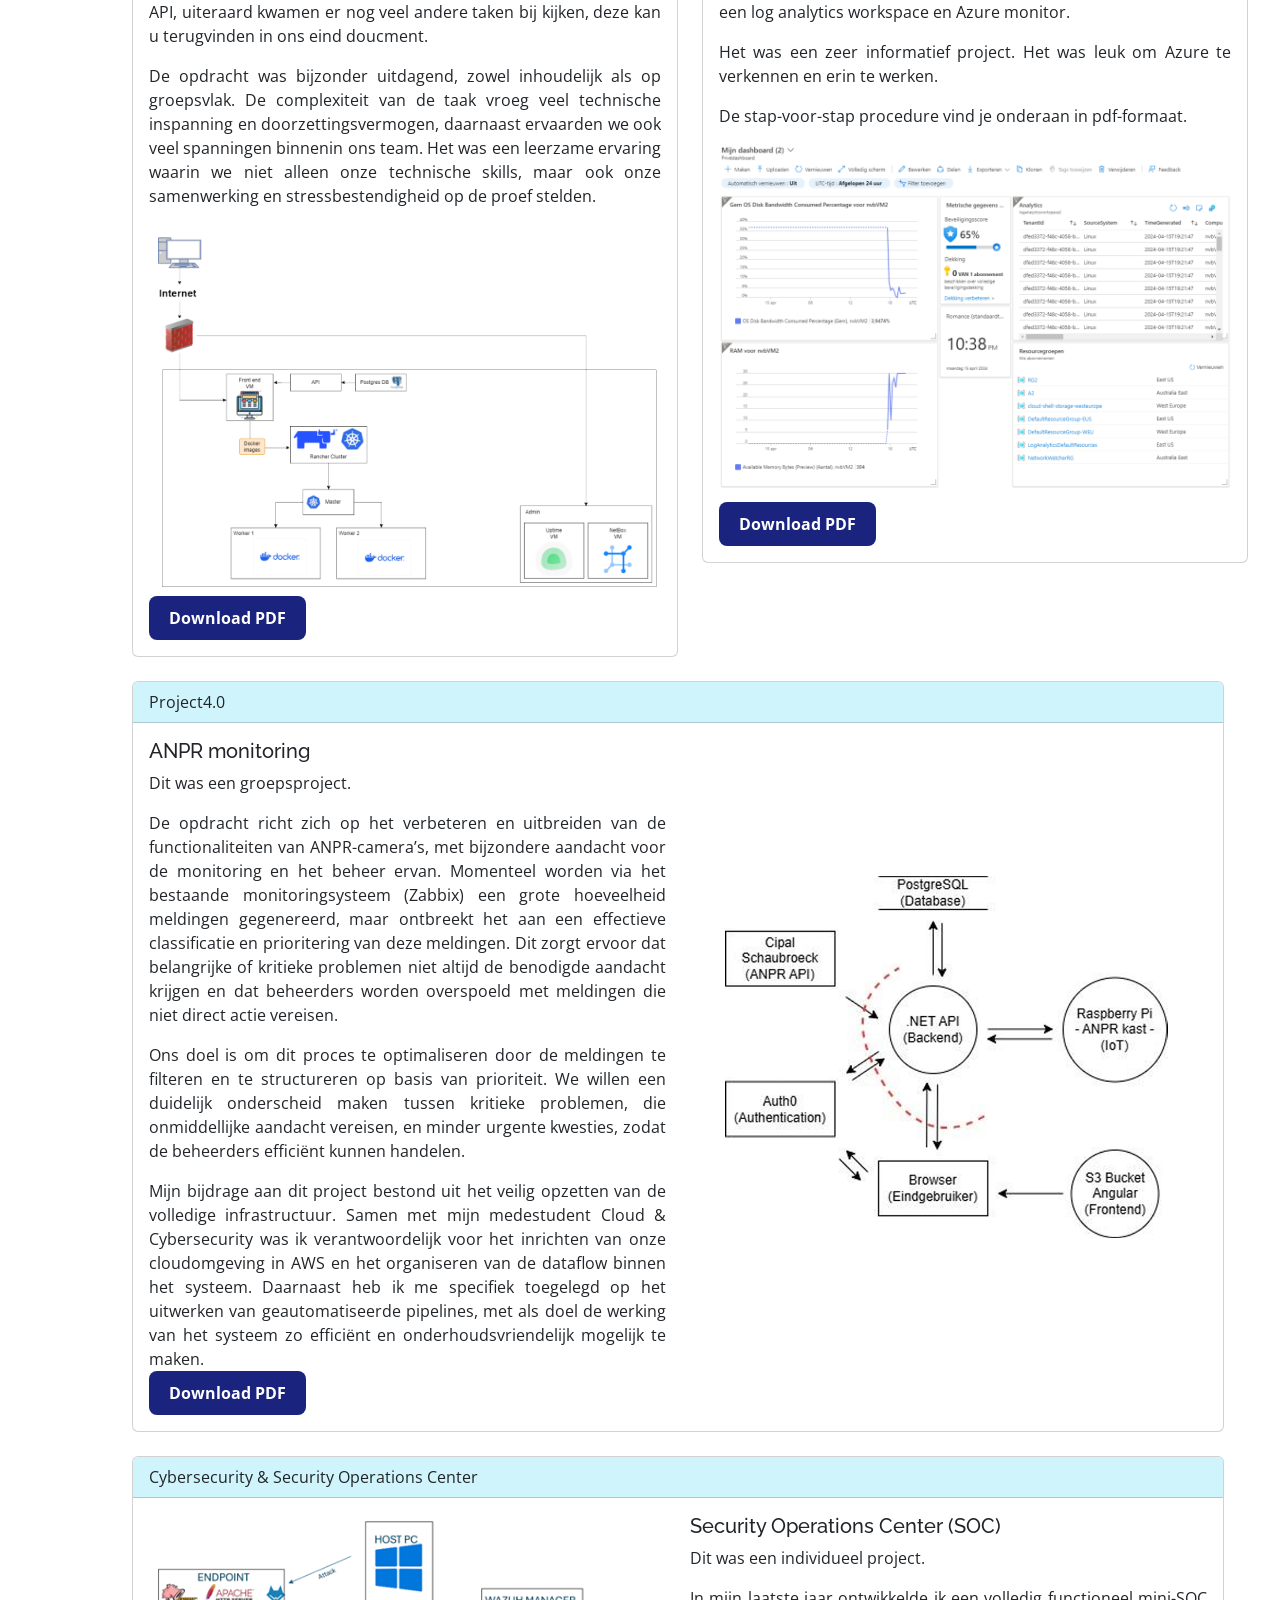
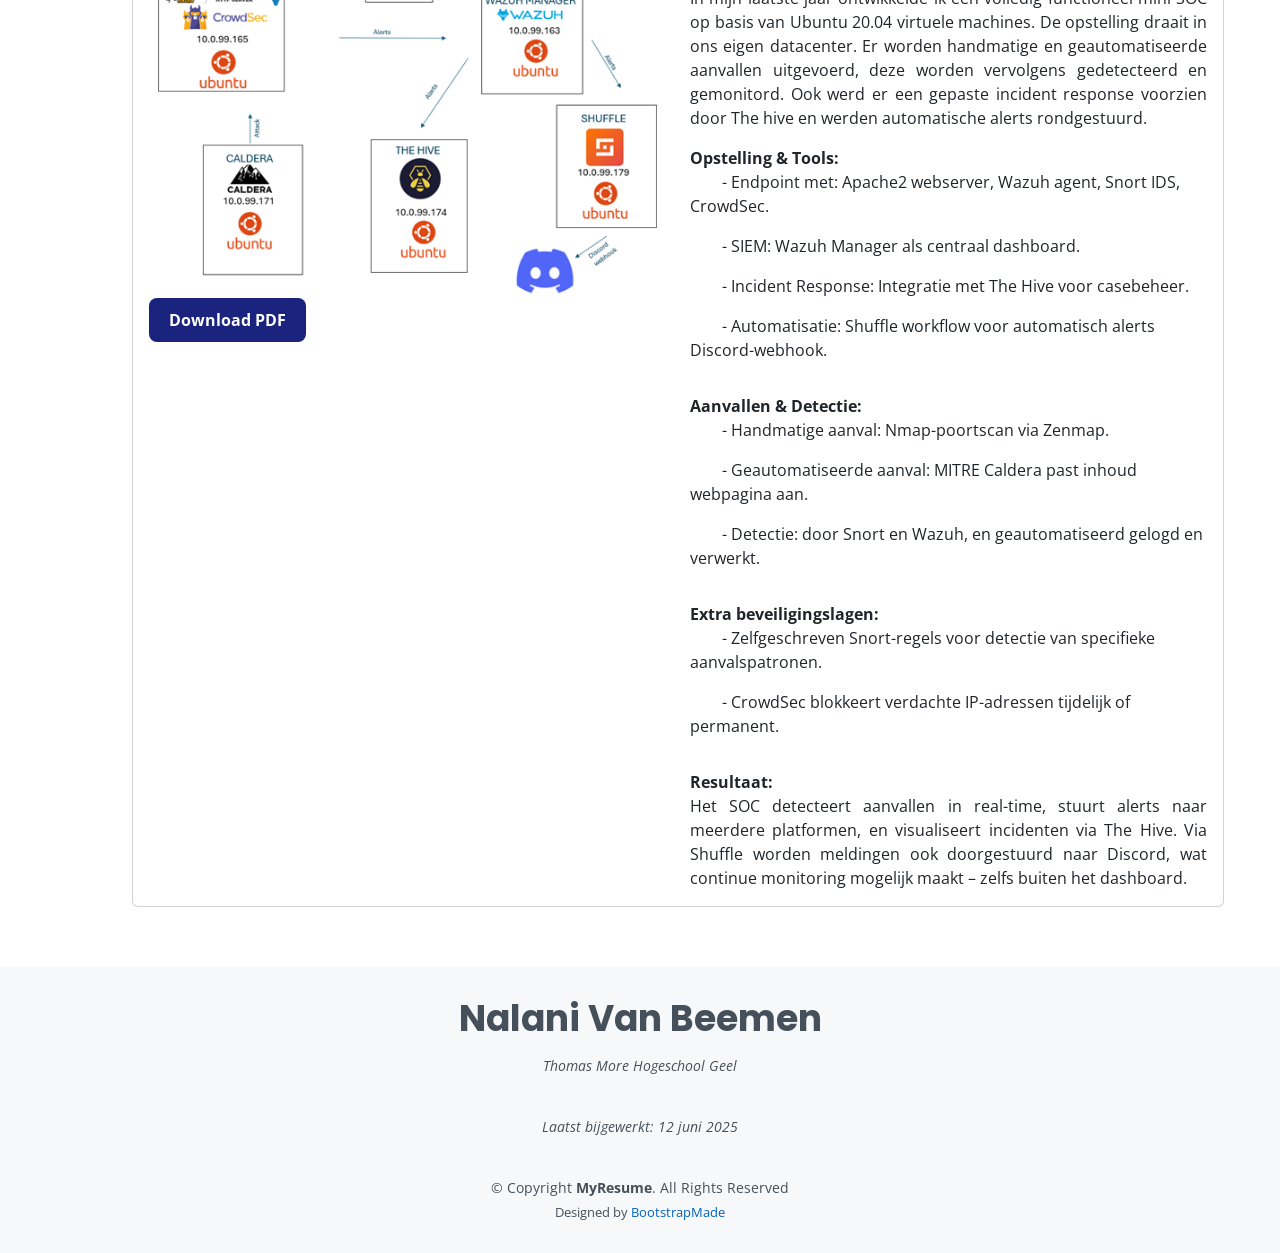
==== commit 667fa49a: "zinsbouw" ====
--- a/index.html
+++ b/index.html
@@ -98,7 +98,7 @@
           <div class="col-lg-8 pt-4 pt-lg-0 content">
             <h3>Over mij</h3>
             <p class="fst-italic">
-            <p class="justify-text">In het middelbaar volgde ik de richting Ondernemen & IT. Dit was voor mij de ideale combinatie. Ik was zeer geïnteresseerd in ondernemen en marketing, maar ik wilde ook de ICT-wereld leren kennen, en dat beviel me. Zo koos ik opnieuw voor deze optie. Dus in september 2021 begon ik Elektronica-ICT te studeren aan Thomas More. Hier maakte ik kennis met systemen, netwerken en beveiliging. Ik voelde al snel dat ik verder wilde in beveiliging. Dus koos ik voor Cloud & Cybersecurity, en ik genoot ten volle van deze richting. Daarom wil ik terugkijken op dit traject in mijn portfolio. </p>
+            <p class="justify-text">In het middelbaar volgde ik de richting Ondernemen & IT. Dit was voor mij de ideale combinatie. Ik was zeer geïnteresseerd in ondernemen en marketing, maar ik wilde ook de ICT-wereld leren kennen, en dat beviel me. Zo koos ik opnieuw voor deze optie. In september 2021 begon ik mijn studie Elektronica-ICT aan Thomas More. Hier maakte ik kennis met systemen, netwerken en beveiliging. Ik voelde al snel dat ik verder wilde in beveiliging. Daarom koos ik voor Cloud & Cybersecurity, en ik genoot ten volle van deze richting. In dit portfolio kijk ik graag terug op mijn project. </p>
             <p></p>
             <p class="justify-text">Deze specialisatie heeft me de unieke kans gegeven om een breed scala aan onderwerpen te verkennen. Op deze manier heb ik kennis van verschillende onderwerpen die ik nu samen kan gebruiken. Ik sta steeds open om bij te leren, en kijk daarom uit naar mijn professionele carrière!</p>
             <p></p>
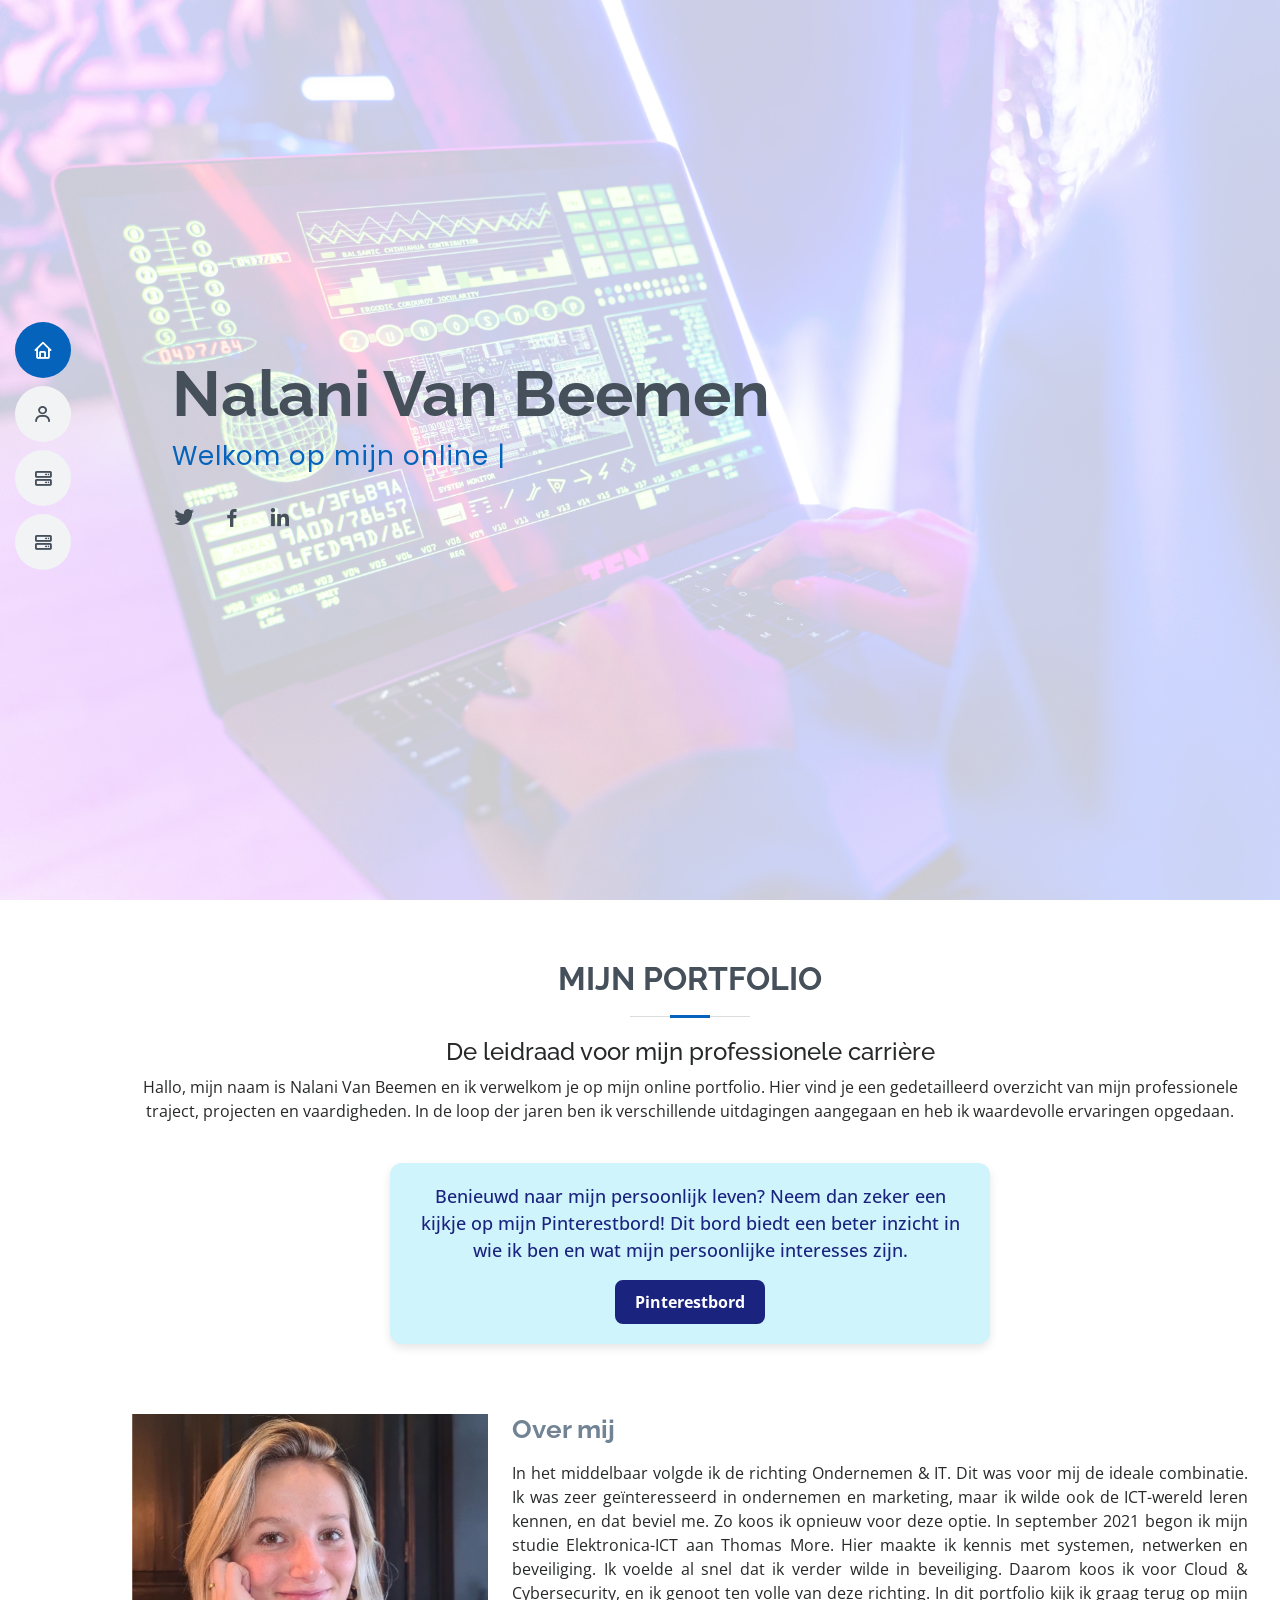
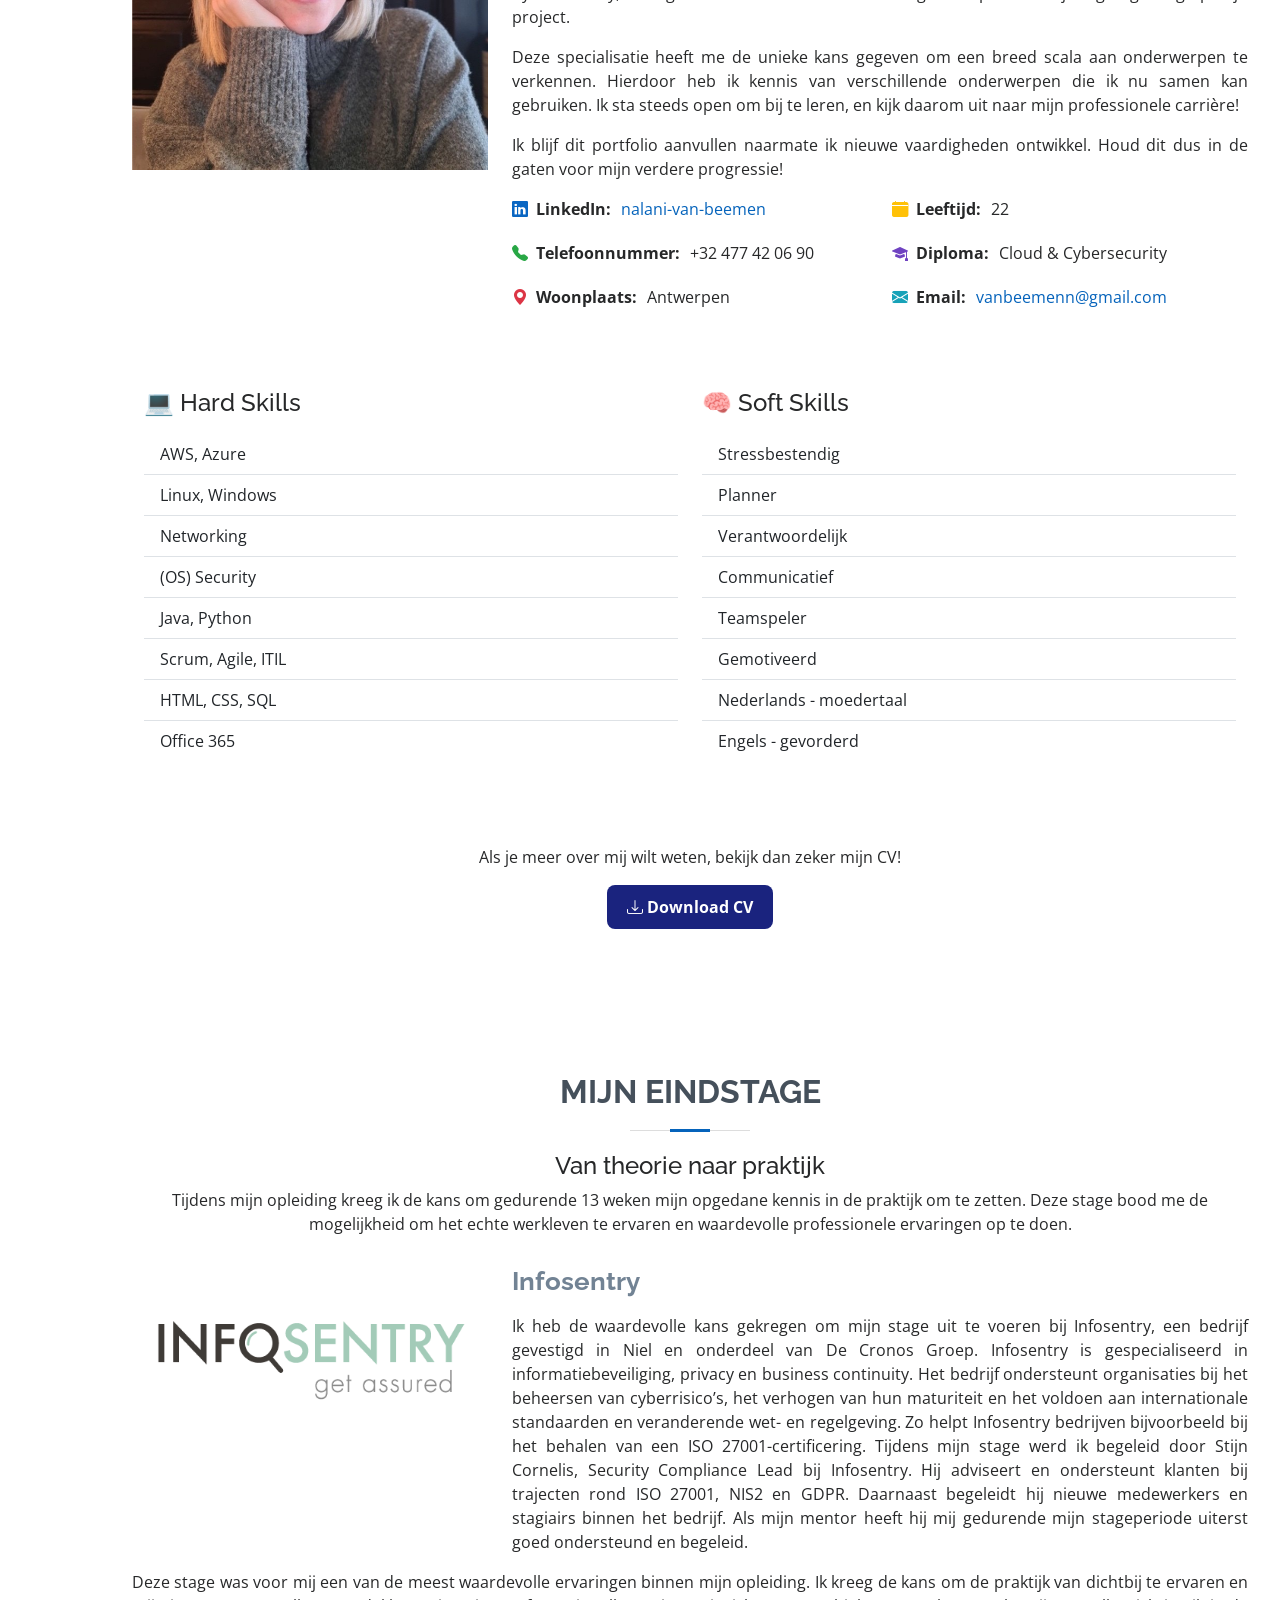
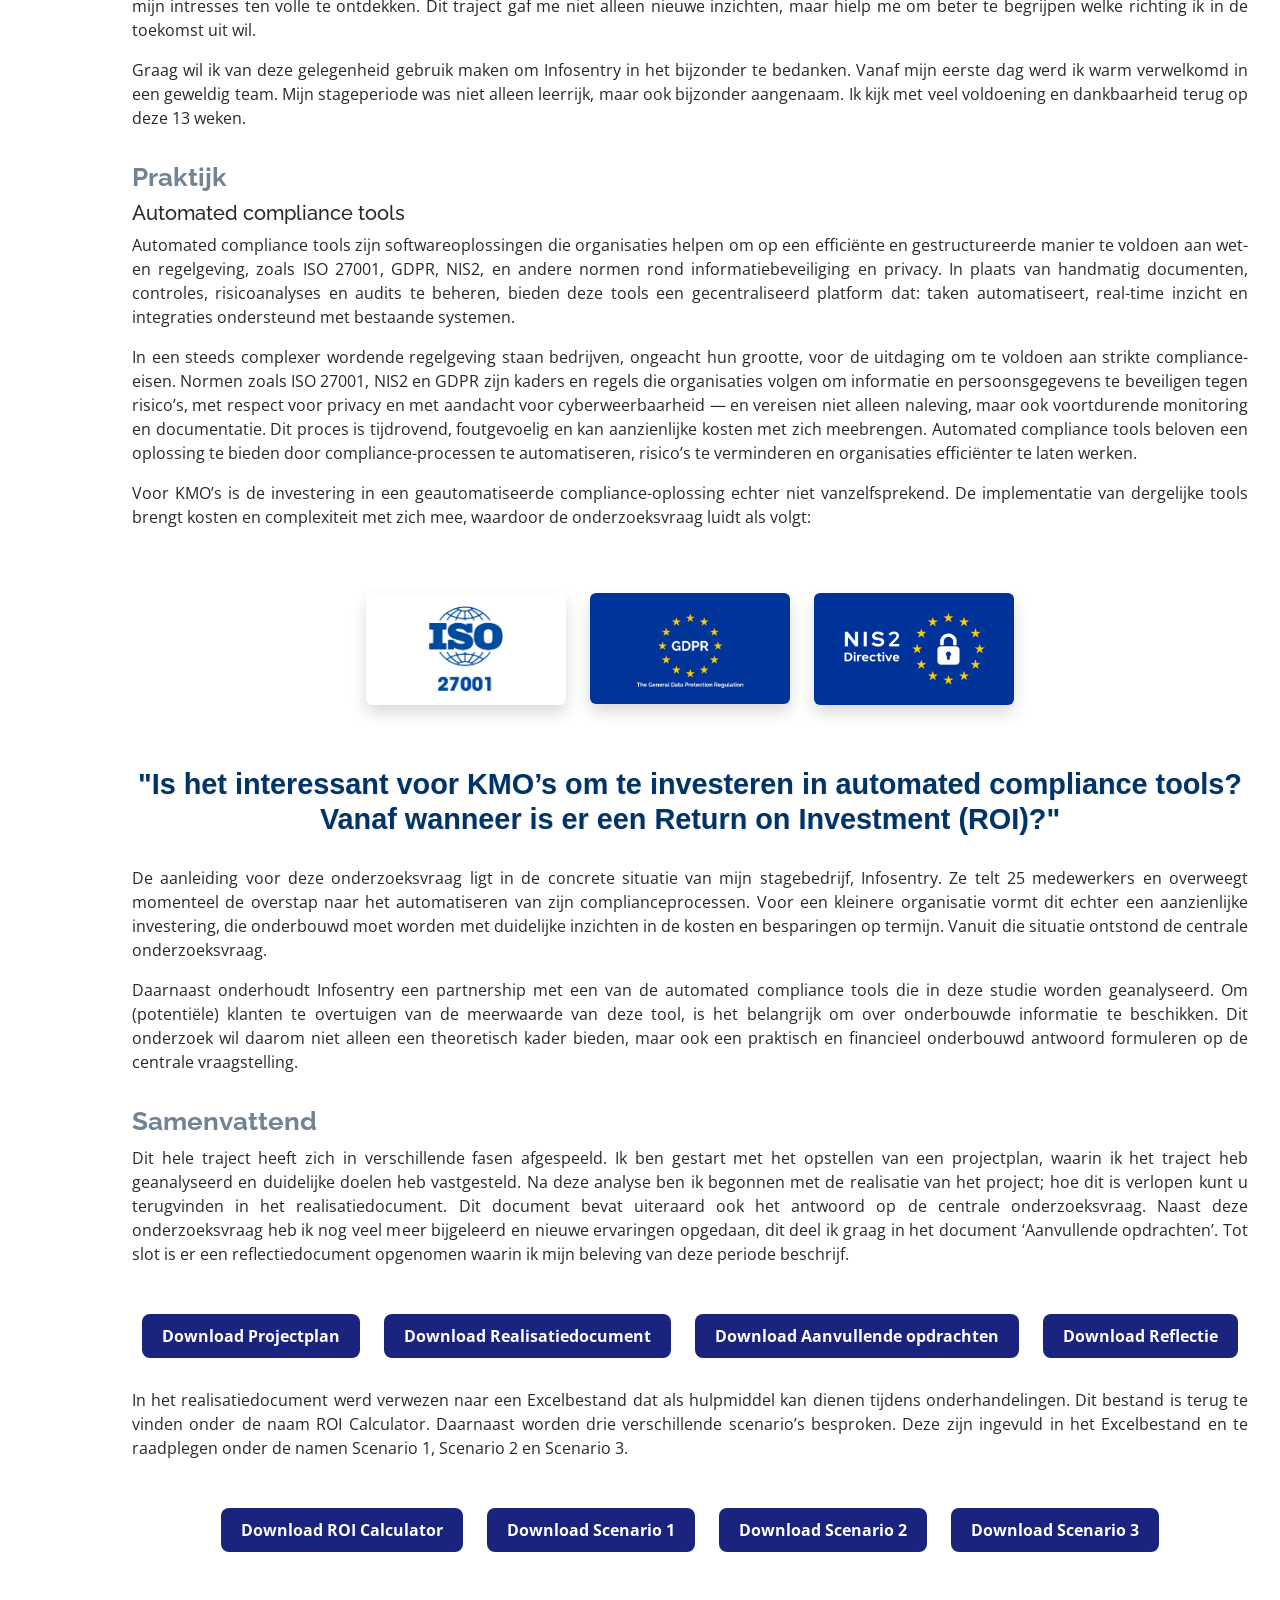
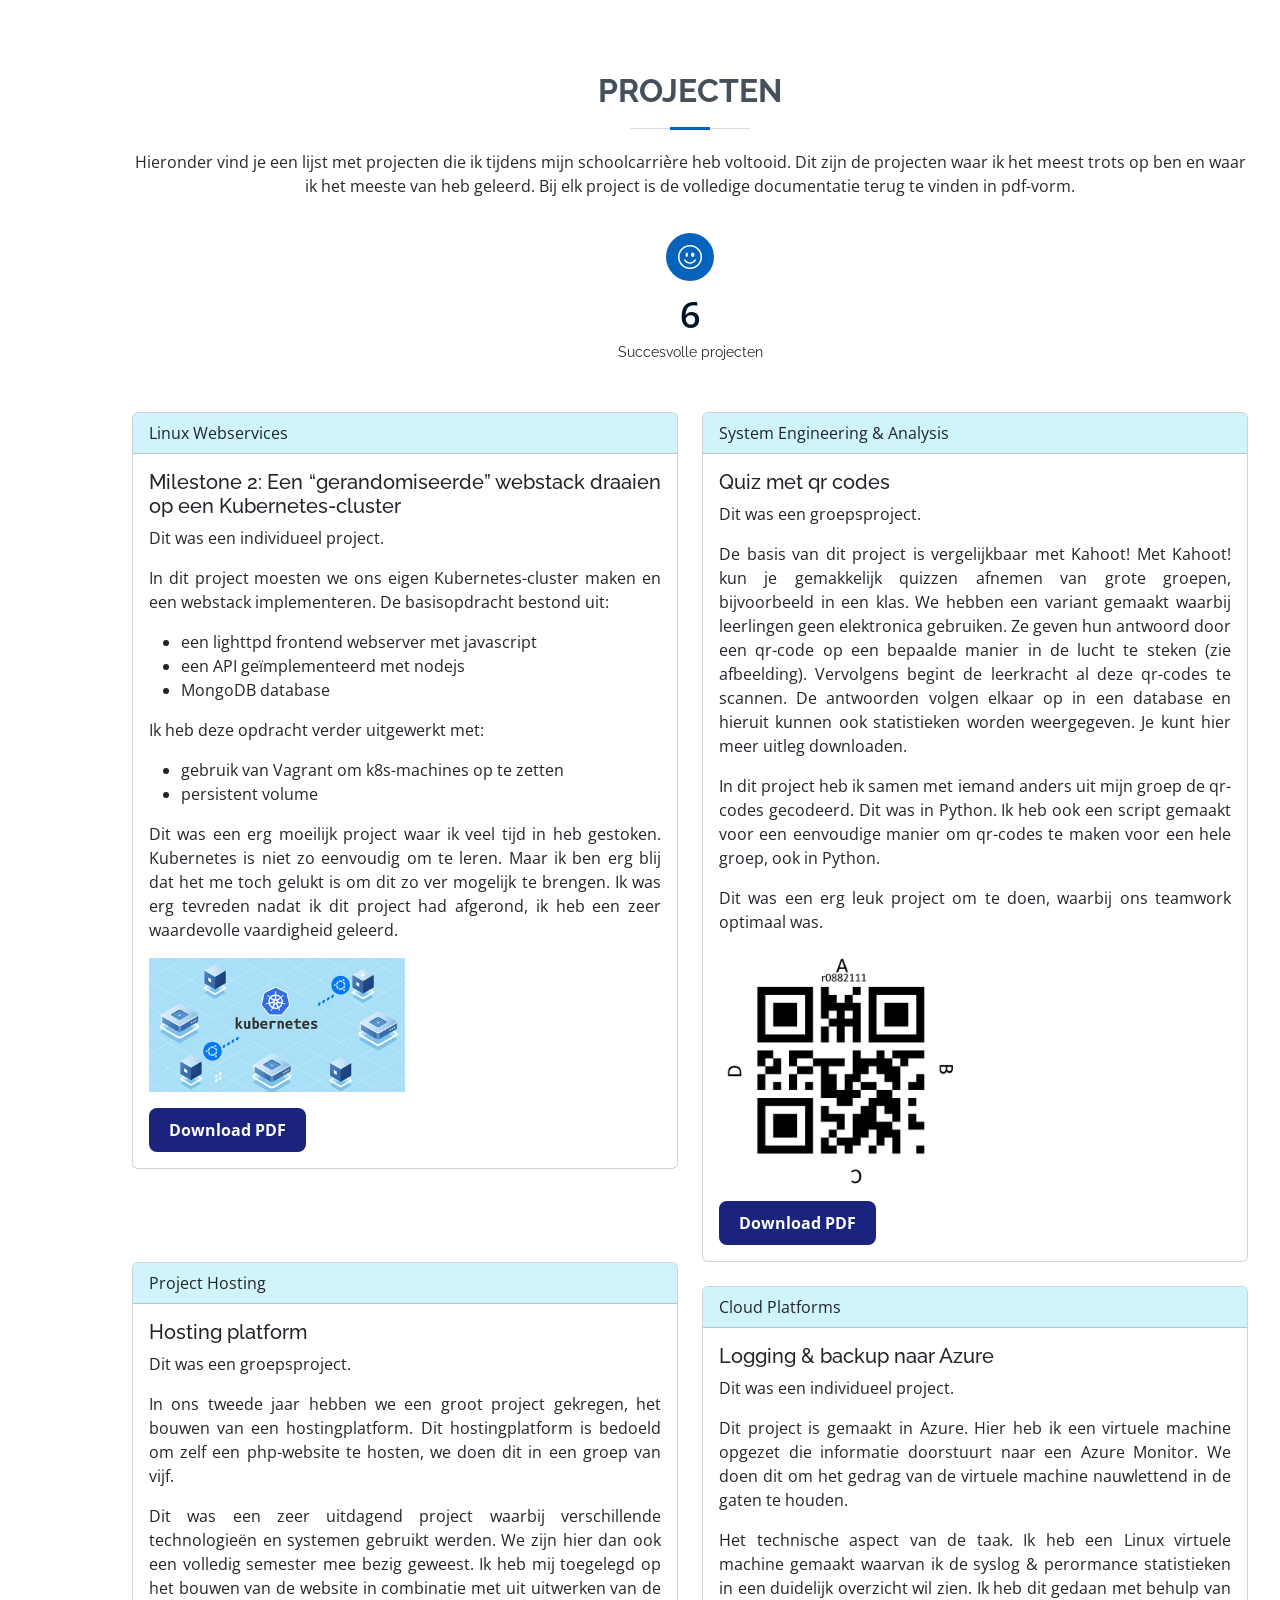
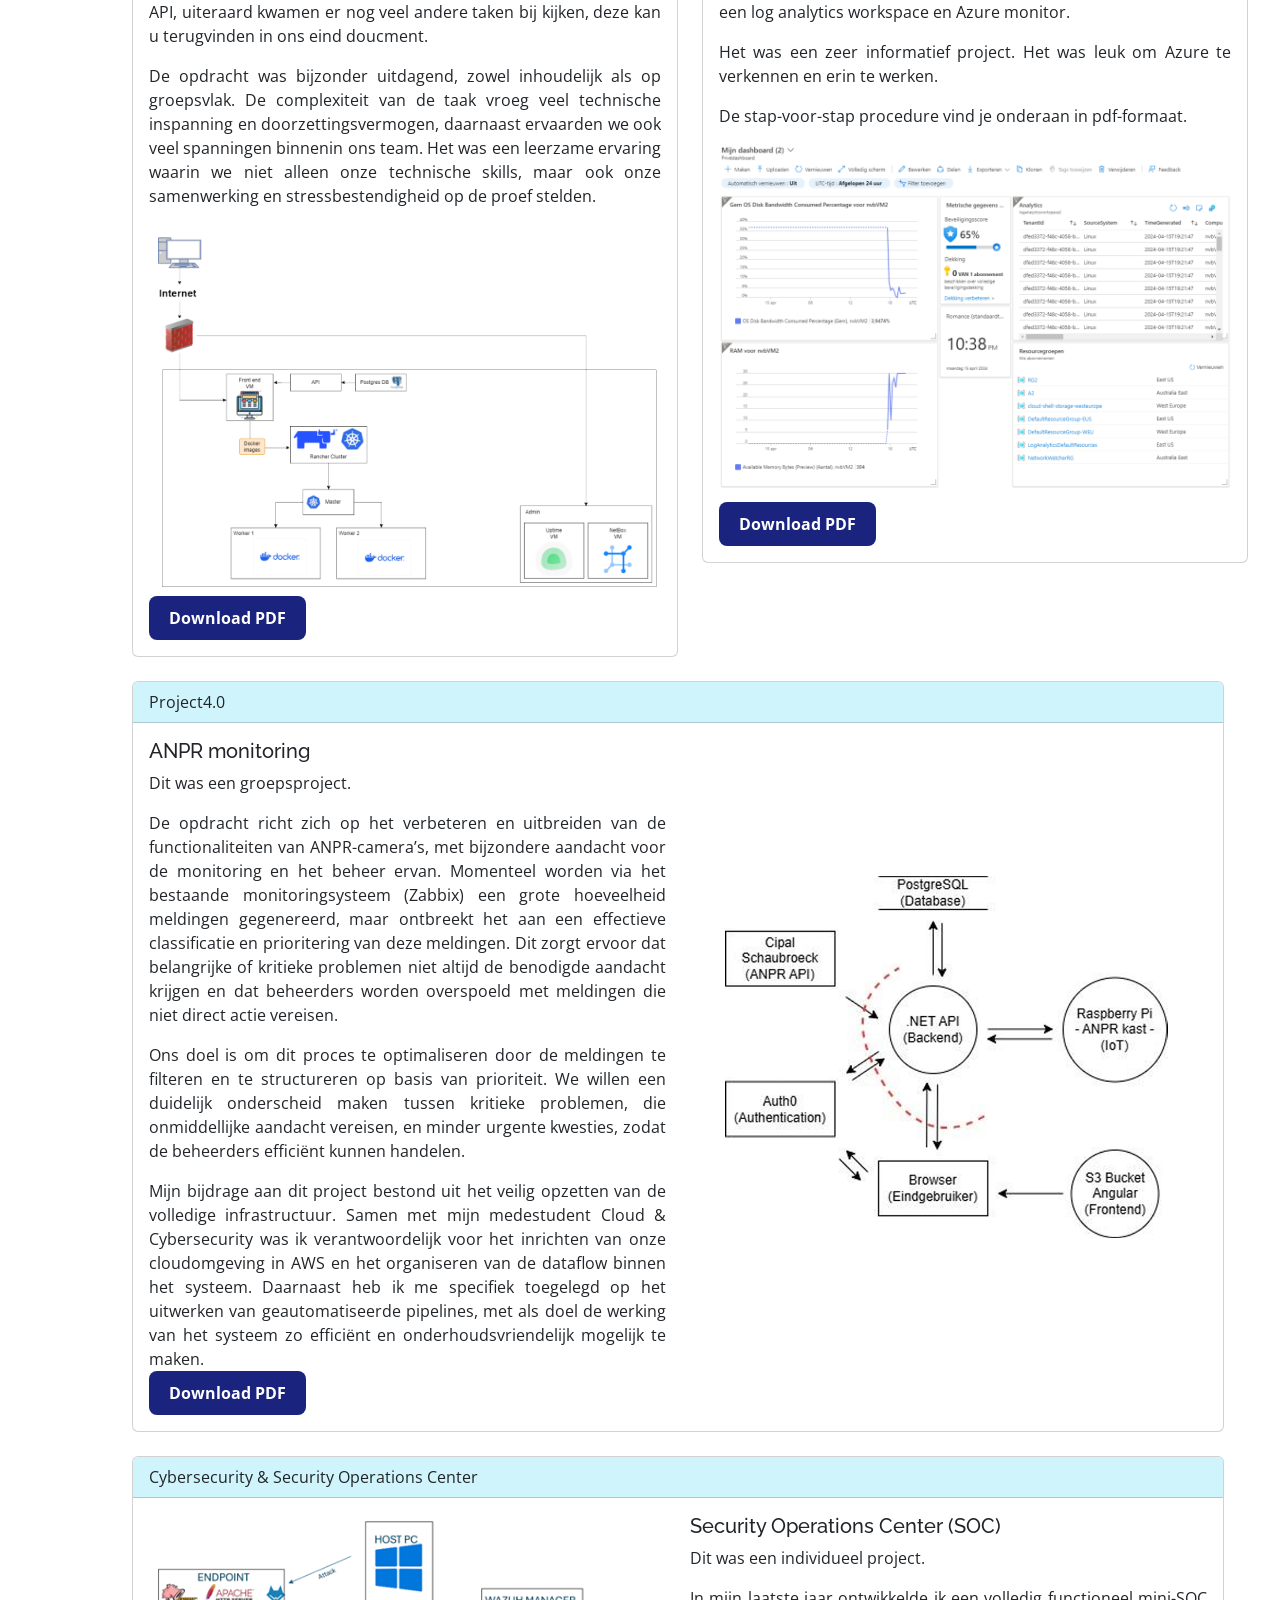
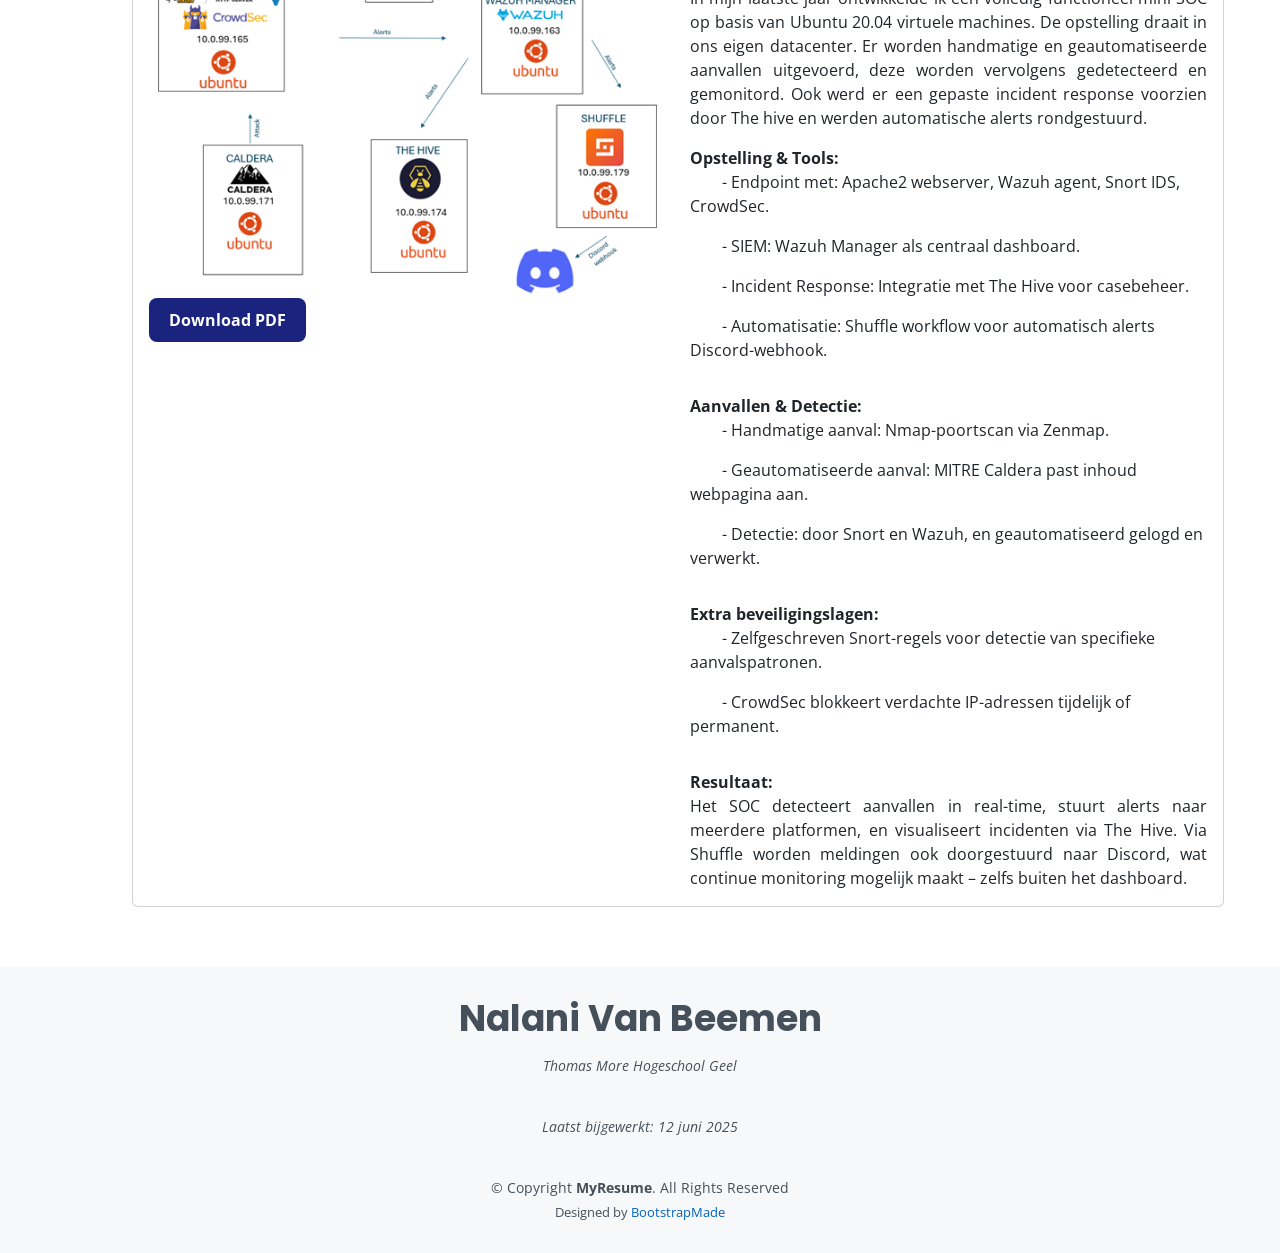
==== commit d28f1dee: "foutjes" ====
--- a/index.html
+++ b/index.html
@@ -100,9 +100,9 @@
             <p class="fst-italic">
             <p class="justify-text">In het middelbaar volgde ik de richting Ondernemen & IT. Dit was voor mij de ideale combinatie. Ik was zeer geïnteresseerd in ondernemen en marketing, maar ik wilde ook de ICT-wereld leren kennen, en dat beviel me. Zo koos ik opnieuw voor deze optie. In september 2021 begon ik mijn studie Elektronica-ICT aan Thomas More. Hier maakte ik kennis met systemen, netwerken en beveiliging. Ik voelde al snel dat ik verder wilde in beveiliging. Daarom koos ik voor Cloud & Cybersecurity, en ik genoot ten volle van deze richting. In dit portfolio kijk ik graag terug op mijn project. </p>
             <p></p>
-            <p class="justify-text">Deze specialisatie heeft me de unieke kans gegeven om een breed scala aan onderwerpen te verkennen. Op deze manier heb ik kennis van verschillende onderwerpen die ik nu samen kan gebruiken. Ik sta steeds open om bij te leren, en kijk daarom uit naar mijn professionele carrière!</p>
-            <p></p>
-            <p class="justify-text">Ik blijf dit portfolio aanvullen naarmate ik nieuwe vaardigheden ontwikkel. Houd dit dus in de gaten voor mijn verdere ontwikkeling! </p>
+            <p class="justify-text">Deze specialisatie heeft me de unieke kans gegeven om een breed scala aan onderwerpen te verkennen. Hierdoor heb ik kennis van verschillende onderwerpen die ik nu samen kan gebruiken. Ik sta steeds open om bij te leren, en kijk daarom uit naar mijn professionele carrière!</p>
+            <p></p>
+            <p class="justify-text">Ik blijf dit portfolio aanvullen naarmate ik nieuwe vaardigheden ontwikkel. Houd dit dus in de gaten voor mijn verdere progressie! </p>
             <p></p>
             <p></p>
 
@@ -189,7 +189,7 @@
 
         <div class="text-center my-4">
               <p>Als je meer over mij wilt weten, bekijk dan zeker mijn CV!</p>
-              <a href="pdf/Nalani%20Van%20Beemen%20-%20CV%20nl.pdf" download="Nalani Van Beemen - r0882111 - CV.pdf" target="_blank" style="display: inline-block; padding: 10px 20px; background-color: #1a237e; color: #fff; text-decoration: none; border-radius: 8px; font-weight: bold; transition: background-color 0.3s;">
+              <a href="pdf/Nalani%20Van%20Beemen%20-%20CV%20nl.pdf" download="Nalani Van Beemen - r0882111 - CV.pdf" style="display: inline-block; padding: 10px 20px; background-color: #1a237e; color: #fff; text-decoration: none; border-radius: 8px; font-weight: bold; transition: background-color 0.3s;">
                 <i class="bi bi-download"></i> Download CV
               </a>
             </div>
@@ -209,7 +209,7 @@
         <div class="section-title">
           <h2>MIJN EINDSTAGE</h2>
           <h4>Van theorie naar praktijk  </h4>
-          <p>Tijdens mijn opleiding kreeg ik de kans om gedurende 13 weken mijn opgedane kennis in de praktijk om te zetten. Deze stage bood me de mogelijkheid om het echte werkleven te ervaren en waardevolle professionele ervaring op te doen.</p>
+          <p>Tijdens mijn opleiding kreeg ik de kans om gedurende 13 weken mijn opgedane kennis in de praktijk om te zetten. Deze stage bood me de mogelijkheid om het echte werkleven te ervaren en waardevolle professionele ervaringen op te doen.</p>
         </div>
 
         <div class="row">
@@ -226,7 +226,7 @@
 
           </div>
 
-          <p class="justify-text">Deze stage was voor mij een van de meest waardevolle ervaringen binnen mijn opleiding. Ik kreeg de kans om de praktijk van dichtbij te ervaren en mijn intresses ten volle te ontdekken. Dit traject gaf me niet alleen nieuwe inzichten, maar hielp me om beter te begrijpen welke richting ik in de toekomst uit wil. Dankzij deze stage heb ik ondekt welke richting ik uit wil in mijn carrière.  </p>
+          <p class="justify-text">Deze stage was voor mij een van de meest waardevolle ervaringen binnen mijn opleiding. Ik kreeg de kans om de praktijk van dichtbij te ervaren en mijn intresses ten volle te ontdekken. Dit traject gaf me niet alleen nieuwe inzichten, maar hielp me om beter te begrijpen welke richting ik in de toekomst uit wil. </p>
             <p></p>
             <p class="justify-text" >Graag wil ik van deze gelegenheid gebruik maken om Infosentry in het bijzonder te bedanken. Vanaf mijn eerste dag werd ik warm verwelkomd in een geweldig team. Mijn stageperiode was niet alleen leerrijk, maar ook bijzonder aangenaam. Ik kijk met veel voldoening en dankbaarheid terug op deze 13 weken. </p>
             <p></p>
@@ -382,7 +382,7 @@
                 </div>
 
                 <!-- Download PDF-knop -->
-                <a href="pdf/PoC_Projectweek_SW2.pdf" download="Nalani Van Beemen - r0882111 - System Engineering & Analysis - Qrcodes.pdf" target="_blank" style="display: inline-block; padding: 10px 20px; background-color: #1a237e; color: #fff; text-decoration: none; border-radius: 8px; font-weight: bold; transition: background-color 0.3s;">Download PDF</a>
+                <a href="pdf/User%20Stories%20&%20PoC.pdf" download="Nalani Van Beemen - r0882111 - System Engineering & Analysis - Qrcodes.pdf" target="_blank" style="display: inline-block; padding: 10px 20px; background-color: #1a237e; color: #fff; text-decoration: none; border-radius: 8px; font-weight: bold; transition: background-color 0.3s;">Download PDF</a>
               </div>
             </div>
           </div>
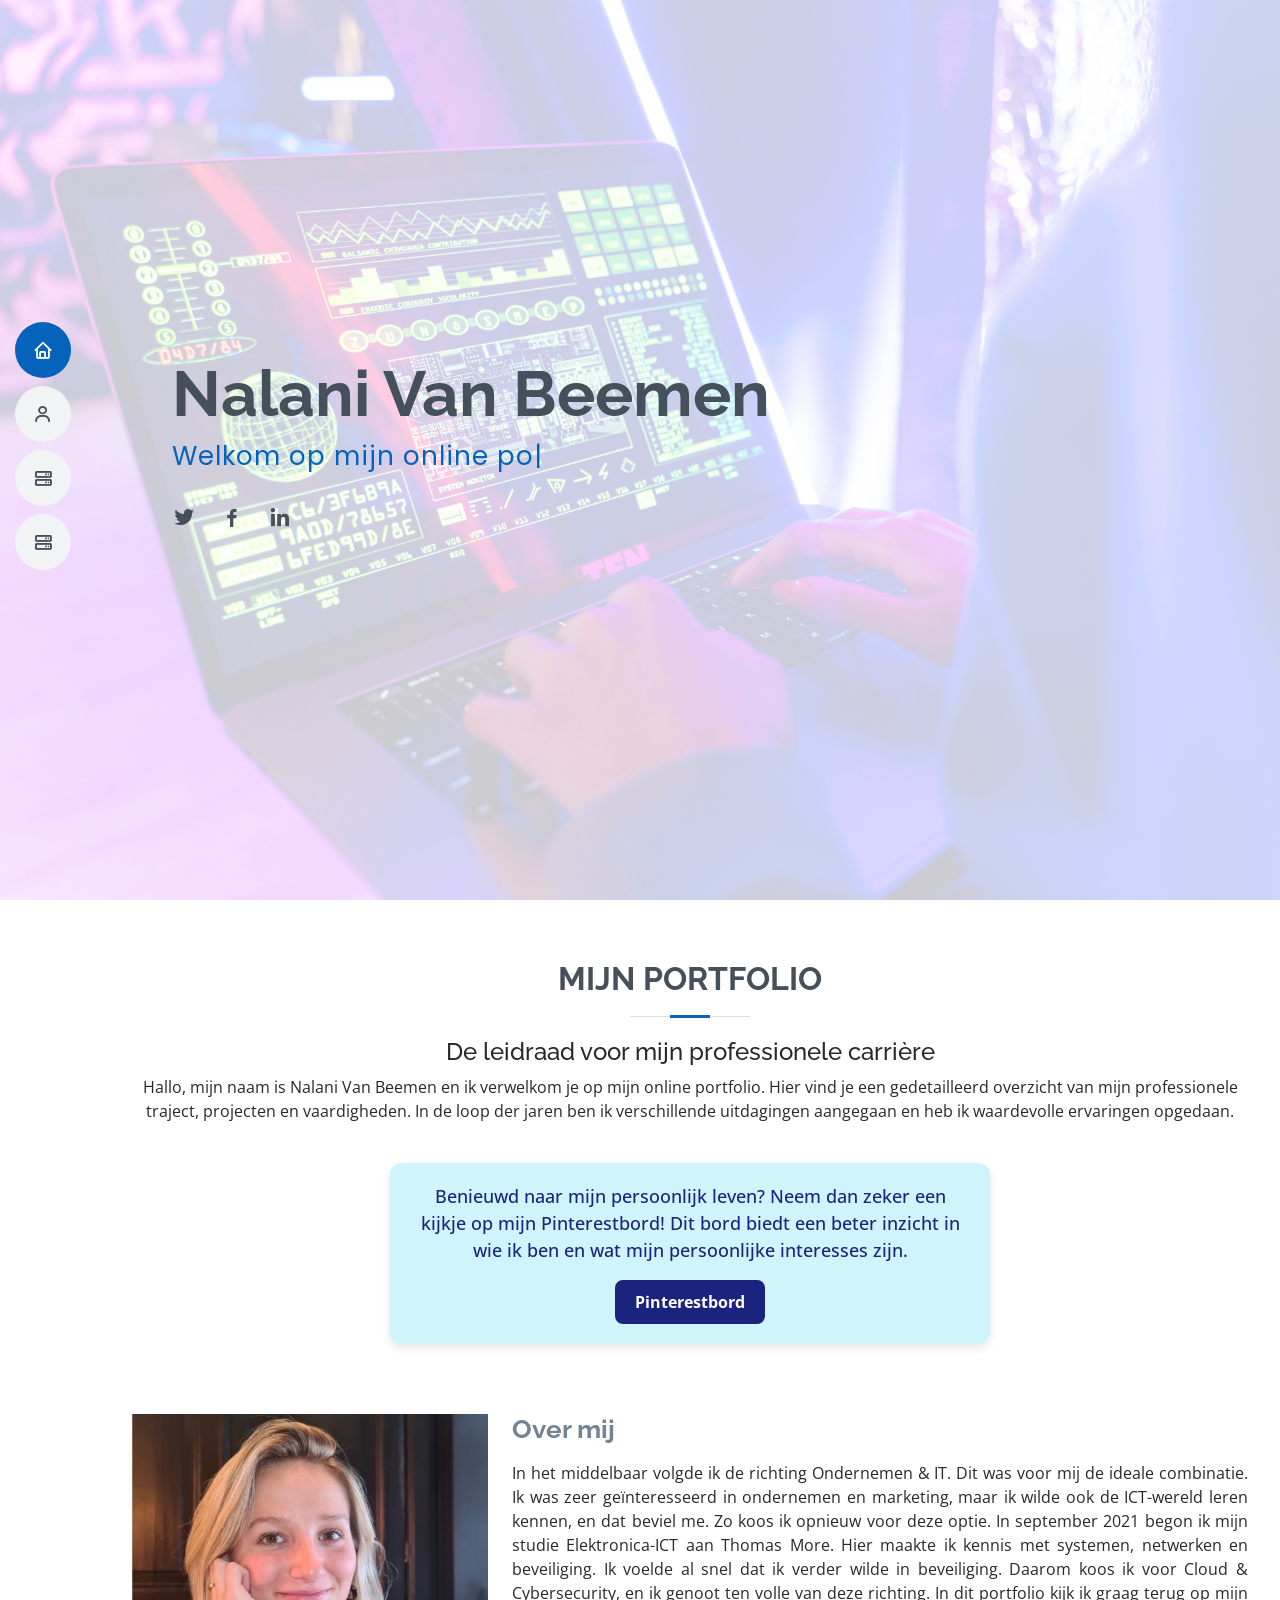
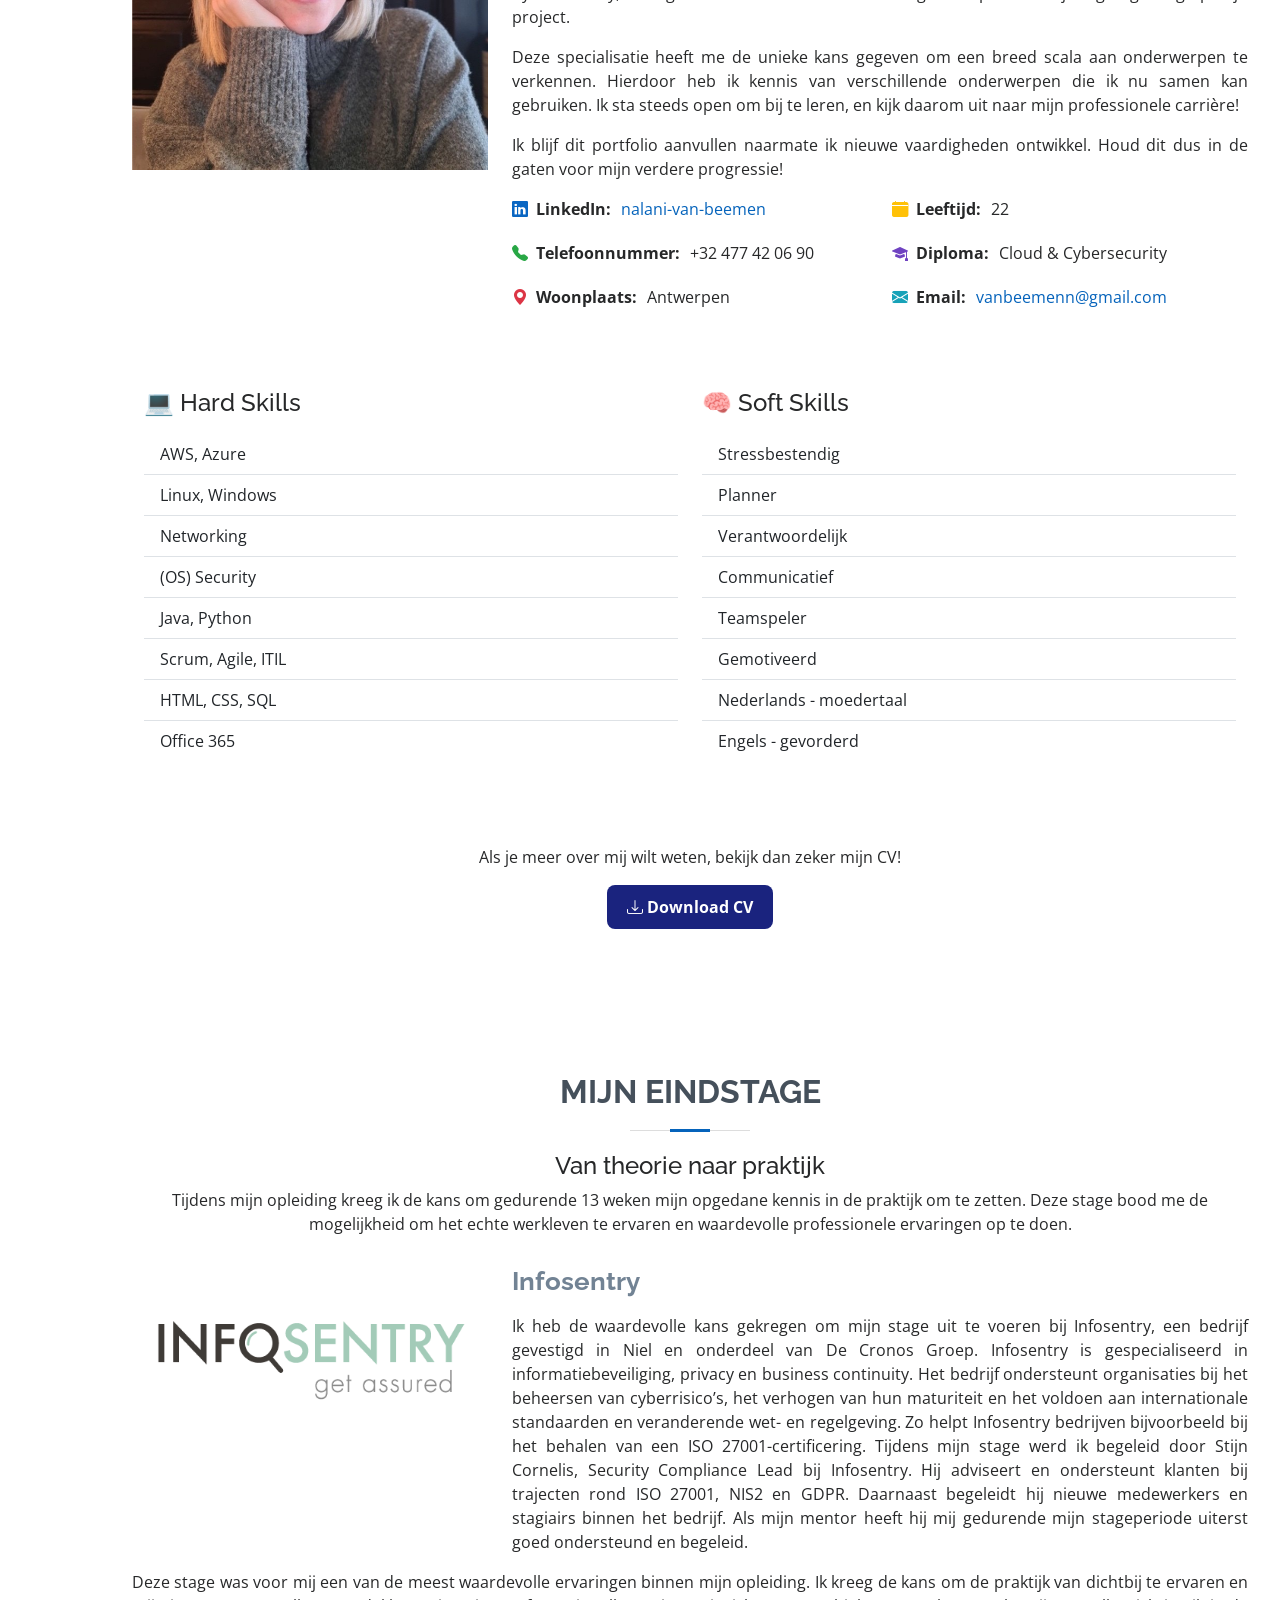
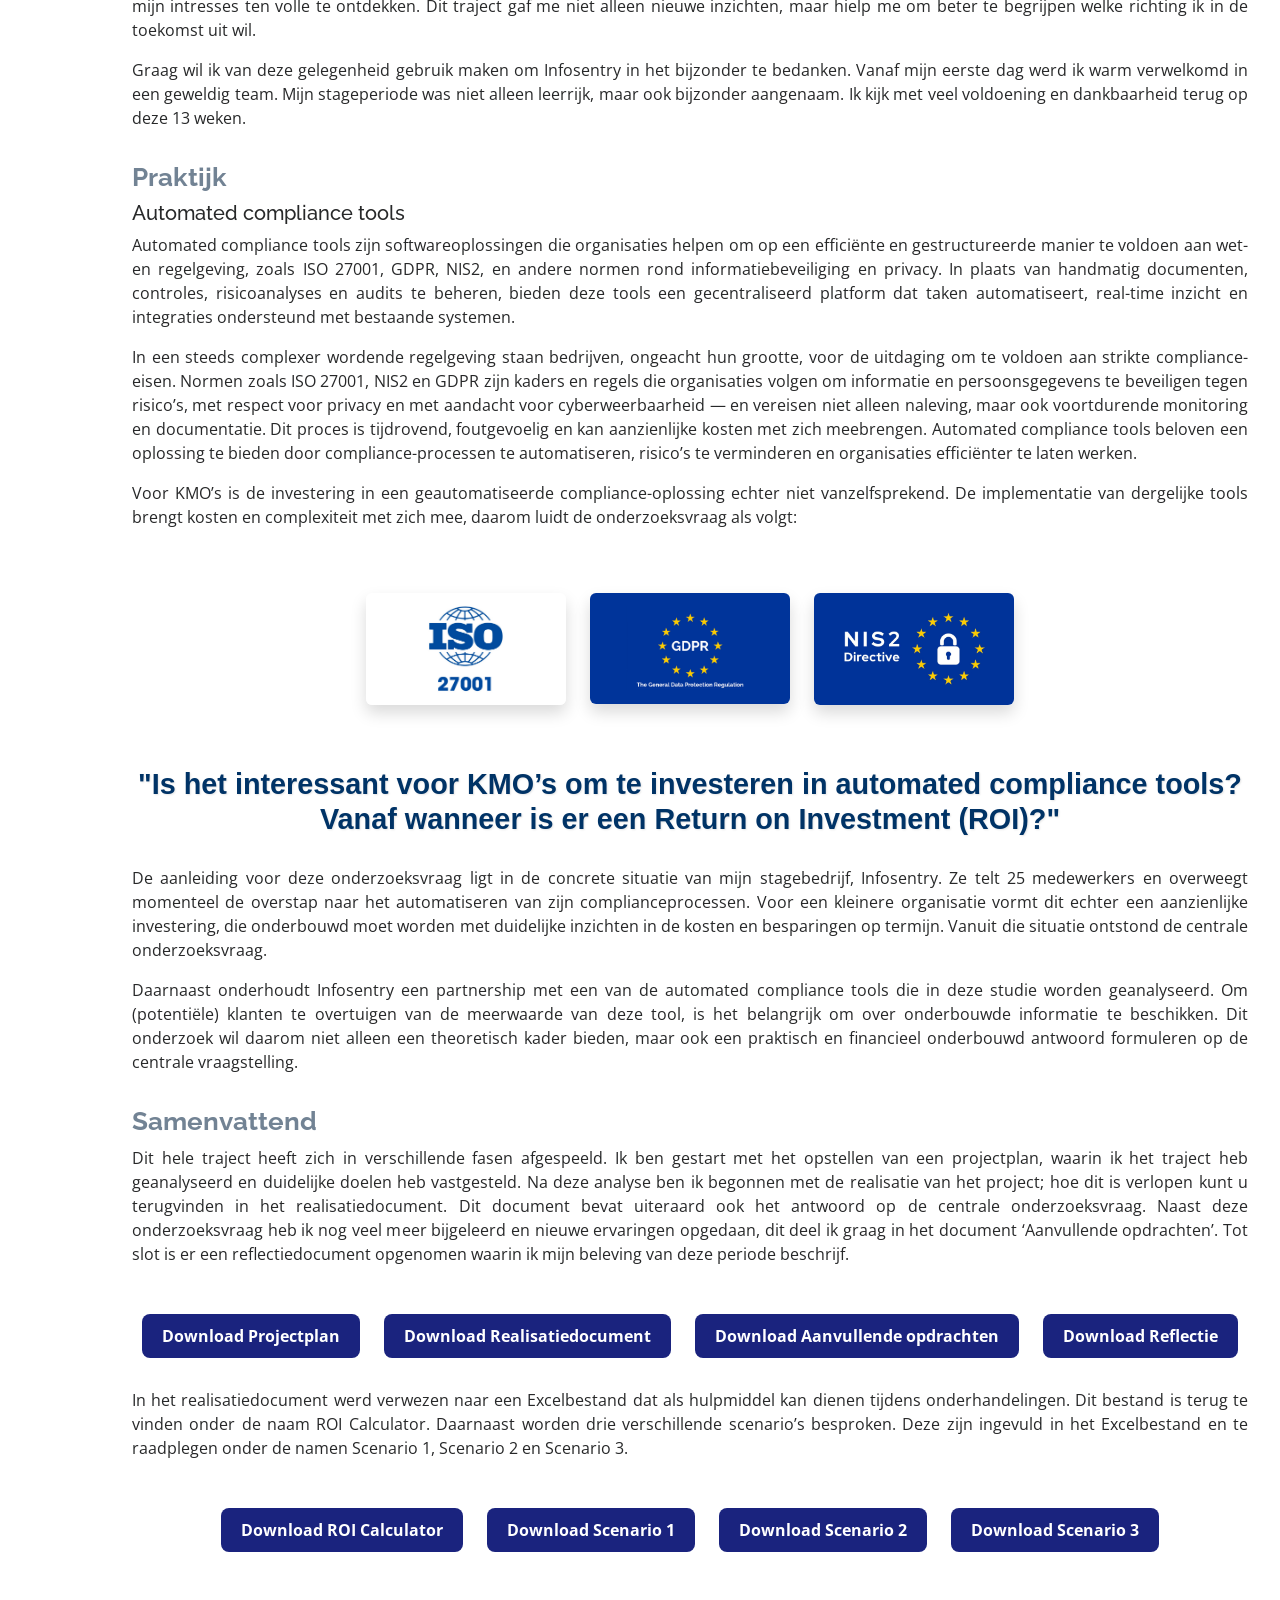
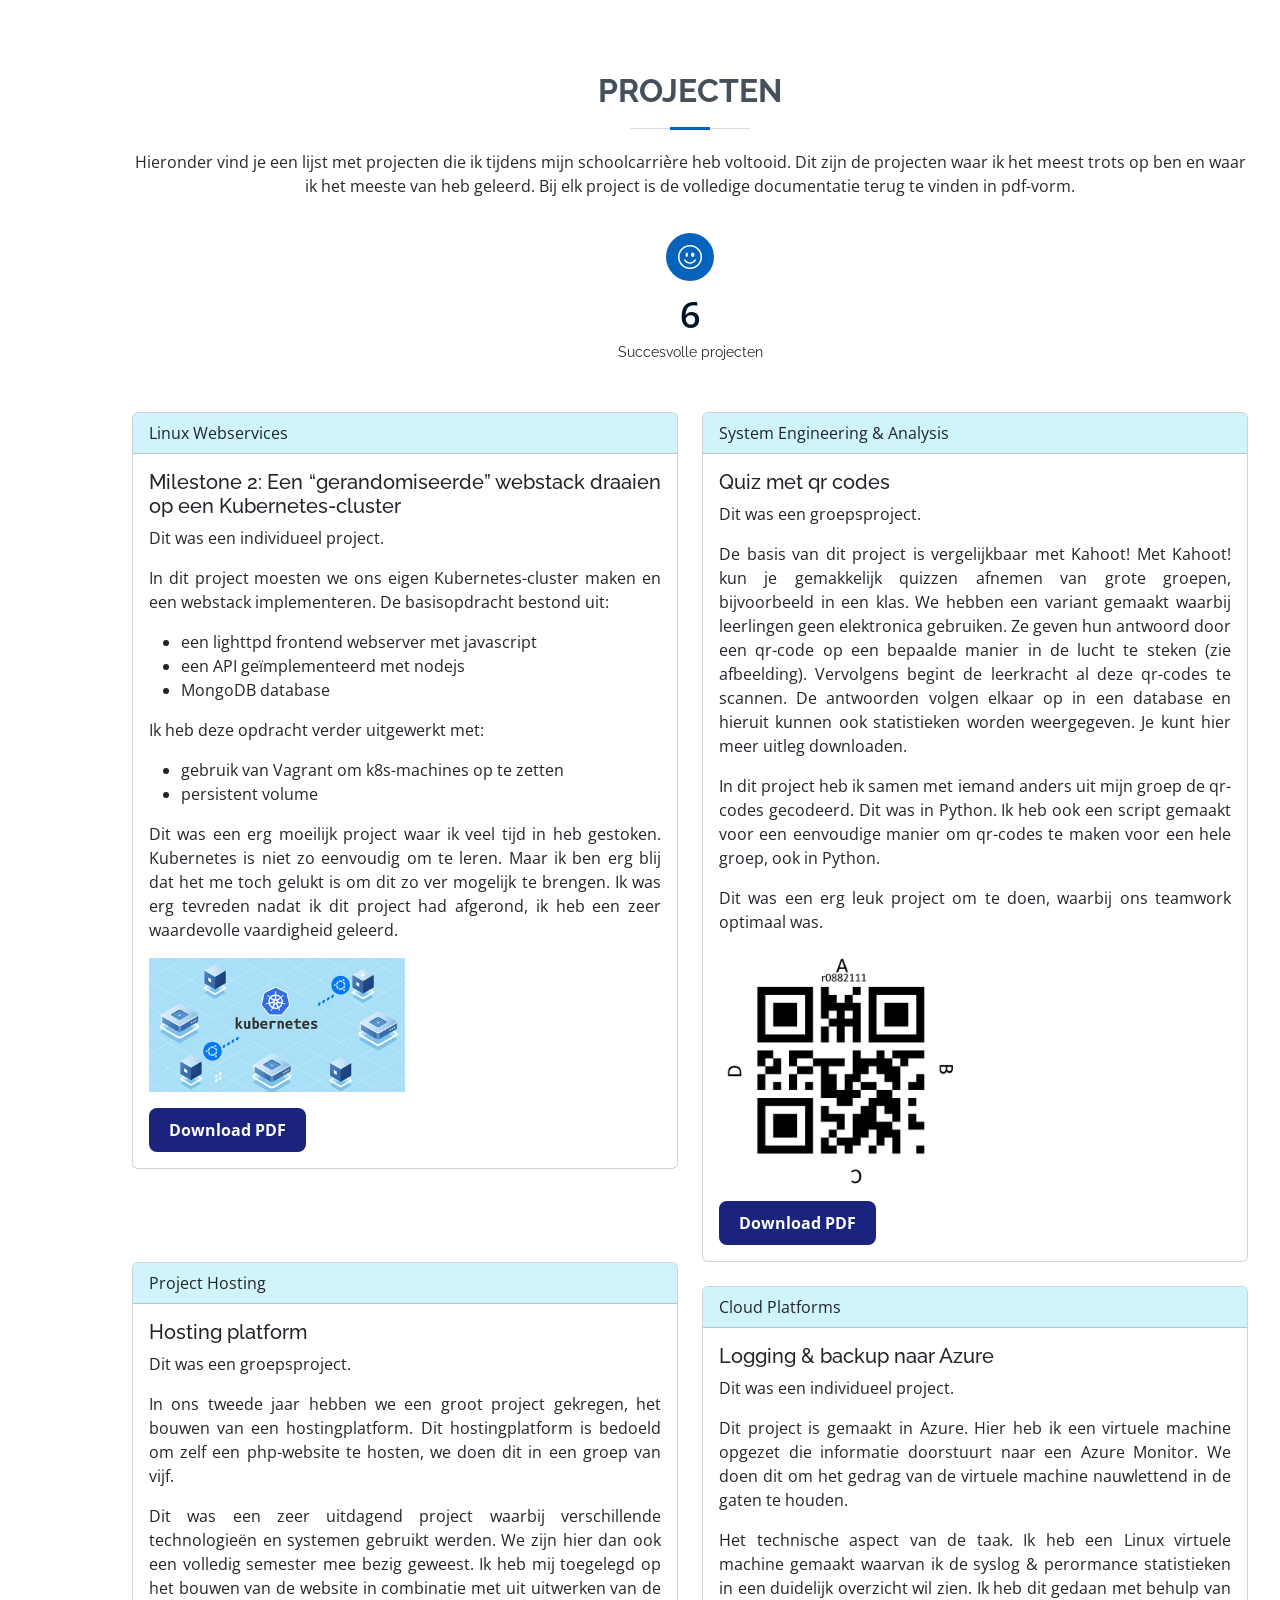
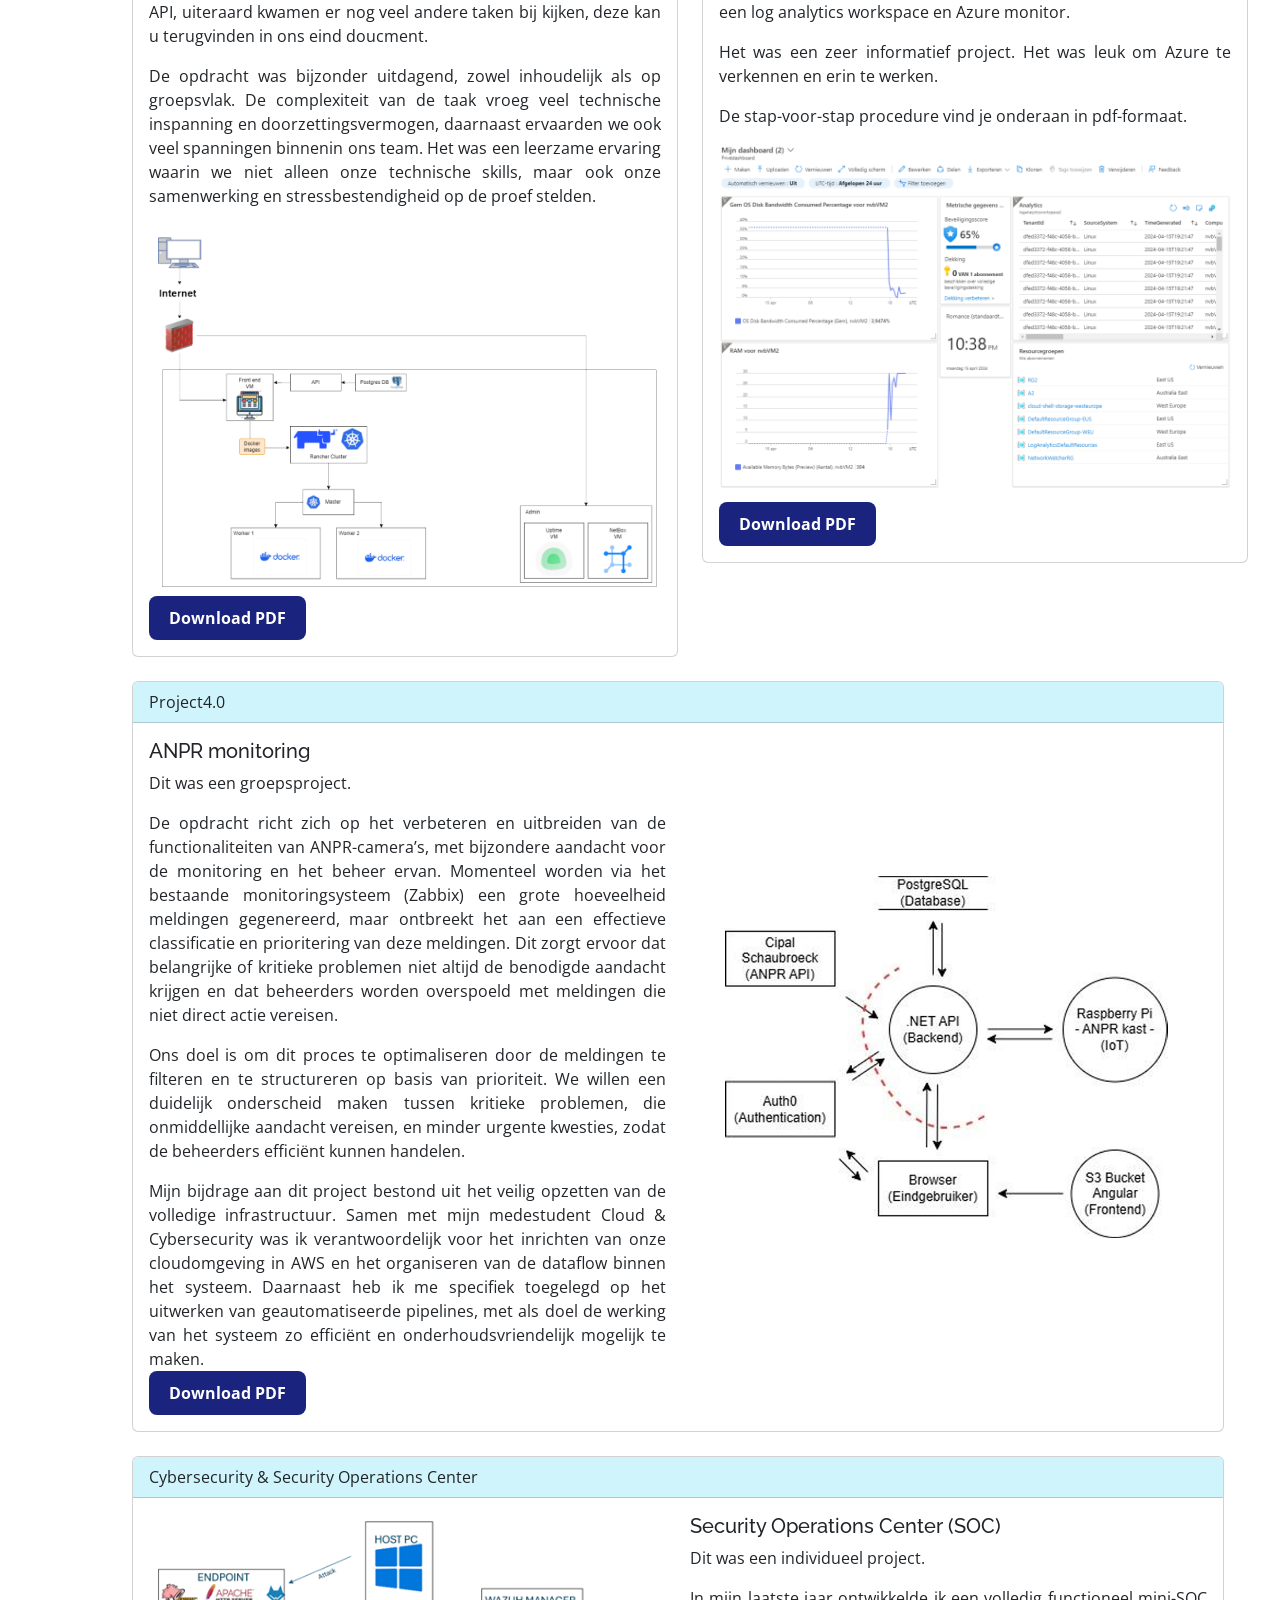
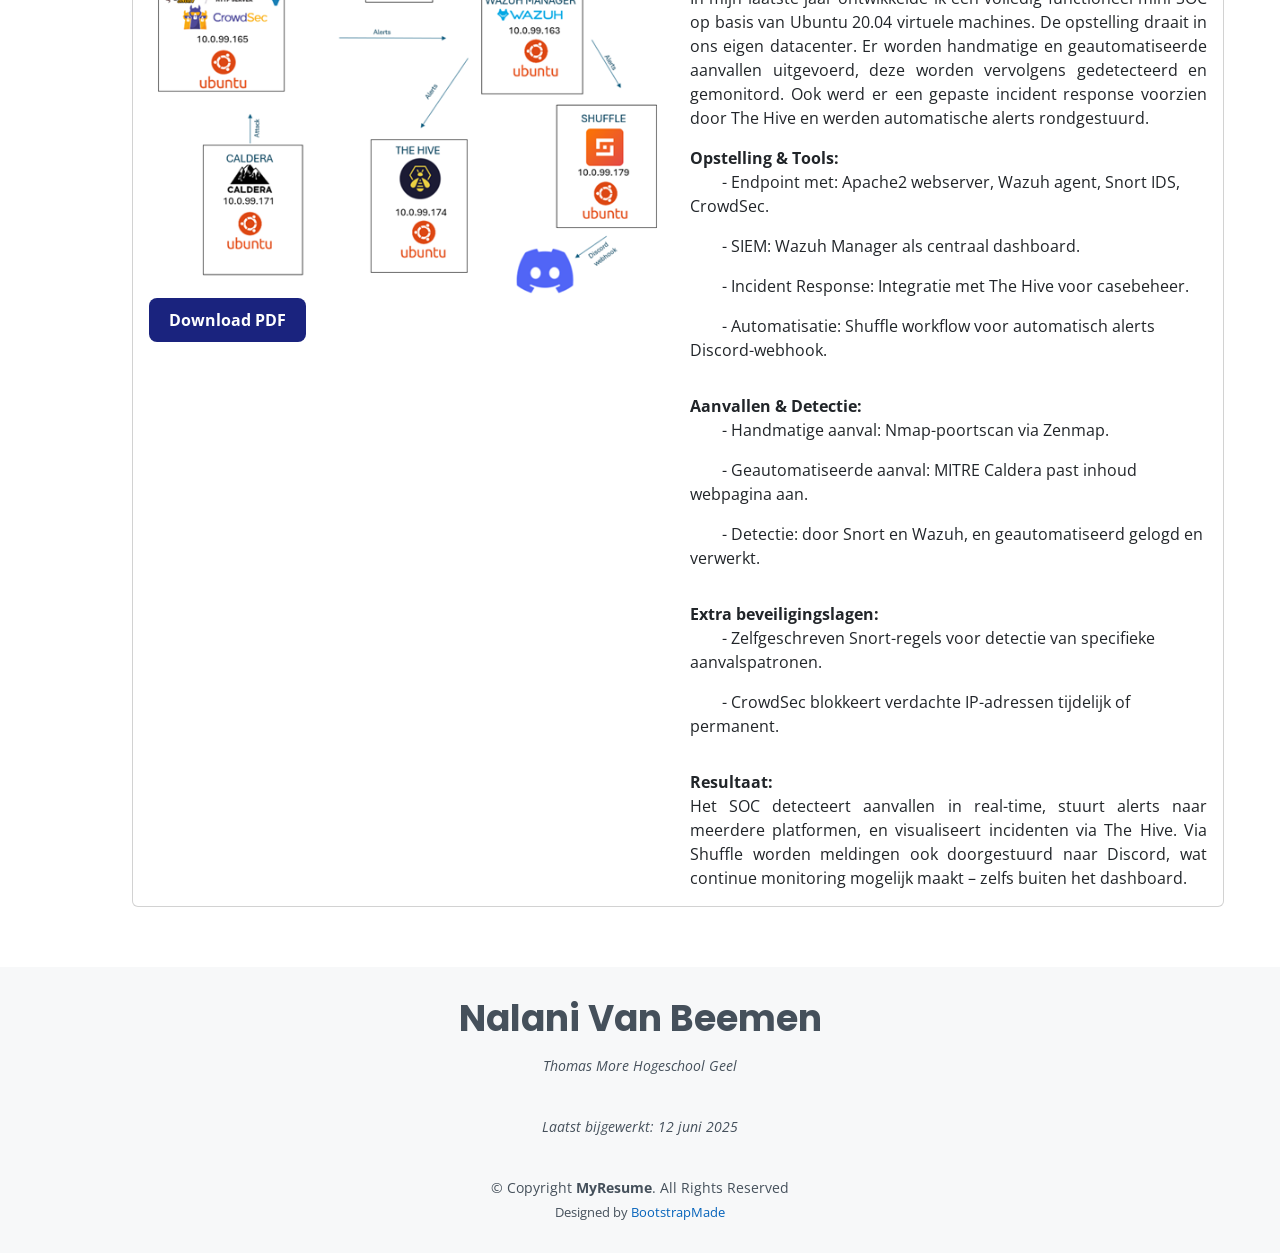
==== commit 700d1808: "final" ====
--- a/index.html
+++ b/index.html
@@ -238,11 +238,11 @@
           </div>
 
             <h5>Automated compliance tools</h5>
-            <p class="justify-text">Automated compliance tools zijn softwareoplossingen die organisaties helpen om op een efficiënte en gestructureerde manier te voldoen aan wet- en regelgeving, zoals ISO 27001, GDPR, NIS2, en andere normen rond informatiebeveiliging en privacy. In plaats van handmatig documenten, controles, risicoanalyses en audits te beheren, bieden deze tools een gecentraliseerd platform dat: taken automatiseert, real-time inzicht en integraties ondersteund met bestaande systemen.</p>
+            <p class="justify-text">Automated compliance tools zijn softwareoplossingen die organisaties helpen om op een efficiënte en gestructureerde manier te voldoen aan wet- en regelgeving, zoals ISO 27001, GDPR, NIS2, en andere normen rond informatiebeveiliging en privacy. In plaats van handmatig documenten, controles, risicoanalyses en audits te beheren, bieden deze tools een gecentraliseerd platform dat taken automatiseert, real-time inzicht en integraties ondersteund met bestaande systemen.</p>
             <p></p>
             <p class="justify-text">In een steeds complexer wordende regelgeving staan bedrijven, ongeacht hun grootte, voor de uitdaging om te voldoen aan strikte compliance-eisen. Normen zoals ISO 27001, NIS2 en GDPR zijn kaders en regels die organisaties volgen om informatie en persoonsgegevens te beveiligen tegen risico’s, met respect voor privacy en met aandacht voor cyberweerbaarheid — en vereisen niet alleen naleving, maar ook voortdurende monitoring en documentatie. Dit proces is tijdrovend, foutgevoelig en kan aanzienlijke kosten met zich meebrengen. Automated compliance tools beloven een oplossing te bieden door compliance-processen te automatiseren, risico’s te verminderen en organisaties efficiënter te laten werken.</p>
             <p></p>
-            <p class="justify-text">Voor KMO’s is de investering in een geautomatiseerde compliance-oplossing echter niet vanzelfsprekend. De implementatie van dergelijke tools brengt kosten en complexiteit met zich mee, waardoor de onderzoeksvraag luidt als volgt:</p>
+            <p class="justify-text">Voor KMO’s is de investering in een geautomatiseerde compliance-oplossing echter niet vanzelfsprekend. De implementatie van dergelijke tools brengt kosten en complexiteit met zich mee, daarom luidt de onderzoeksvraag als volgt:</p>
             <p></p>
 
 
@@ -498,7 +498,7 @@
                     <div class="col-lg-6">
                       <h5 class="card-title">Security Operations Center (SOC)</h5>
                       <p>Dit was een individueel project.</p>
-                      <p class="card-text justify-text">In mijn laatste jaar ontwikkelde ik een volledig functioneel mini-SOC op basis van Ubuntu 20.04 virtuele machines. De opstelling draait in ons eigen datacenter. Er worden handmatige en geautomatiseerde aanvallen uitgevoerd, deze worden vervolgens gedetecteerd en gemonitord. Ook werd er een gepaste incident response voorzien door The hive en werden automatische alerts rondgestuurd. </p>
+                      <p class="card-text justify-text">In mijn laatste jaar ontwikkelde ik een volledig functioneel mini-SOC op basis van Ubuntu 20.04 virtuele machines. De opstelling draait in ons eigen datacenter. Er worden handmatige en geautomatiseerde aanvallen uitgevoerd, deze worden vervolgens gedetecteerd en gemonitord. Ook werd er een gepaste incident response voorzien door The Hive en werden automatische alerts rondgestuurd. </p>
                       <p></p>
                       <p class="justify-text" ><strong> Opstelling & Tools:</strong> </p>
                       <p style="text-indent: 2em;">- Endpoint met: Apache2 webserver, Wazuh agent, Snort IDS, CrowdSec.</p>
